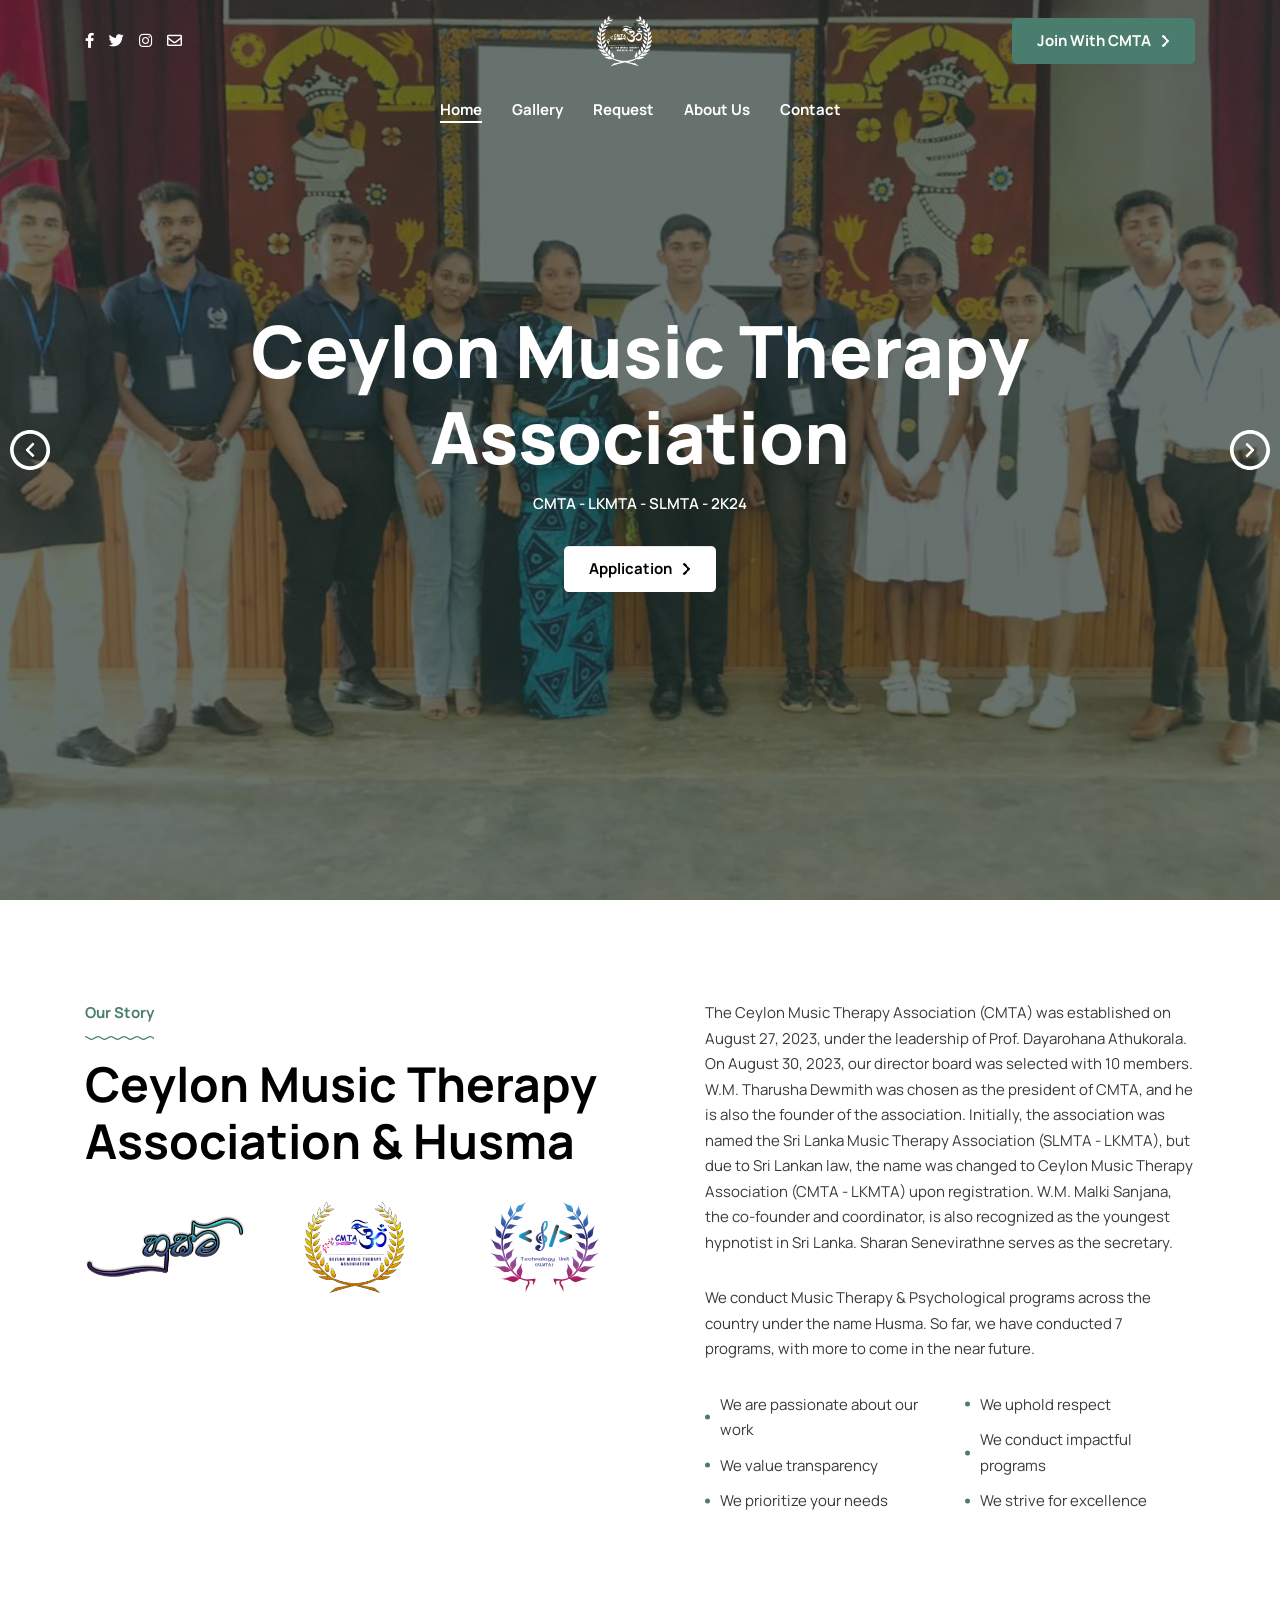
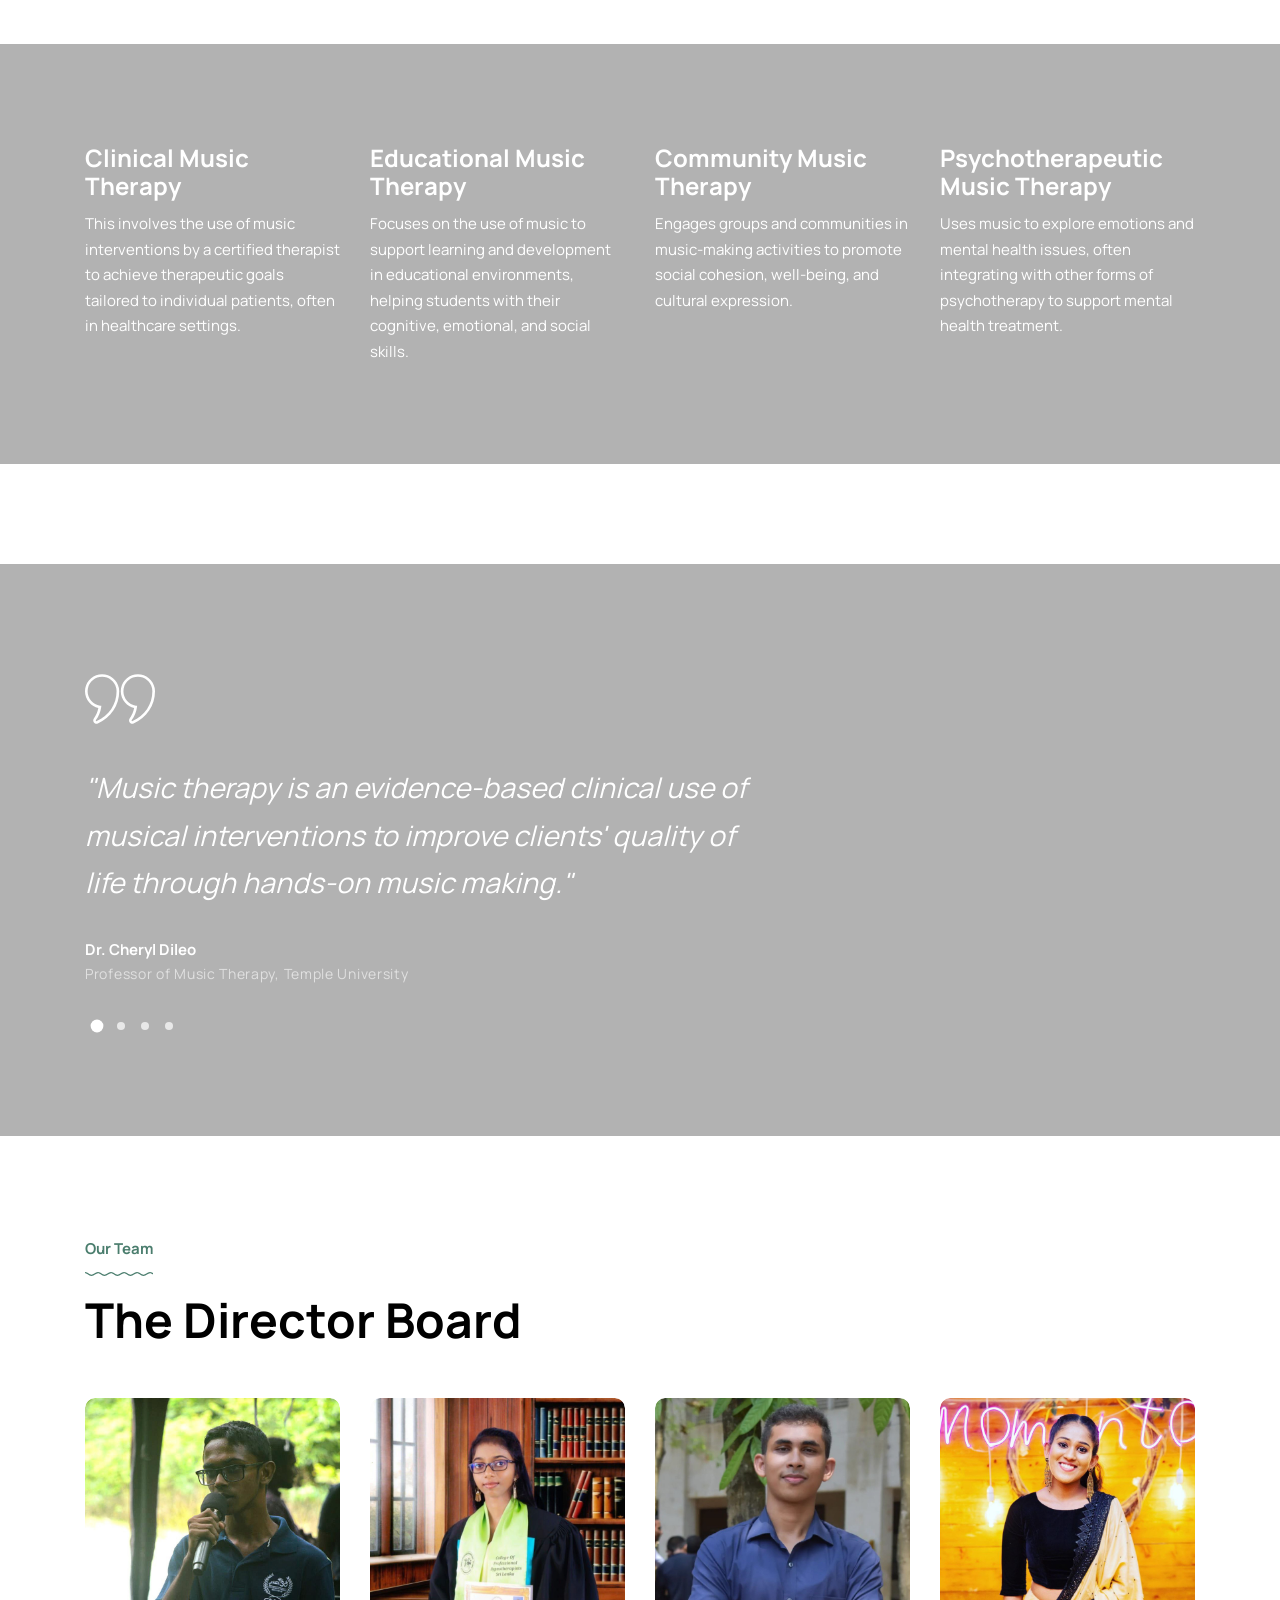
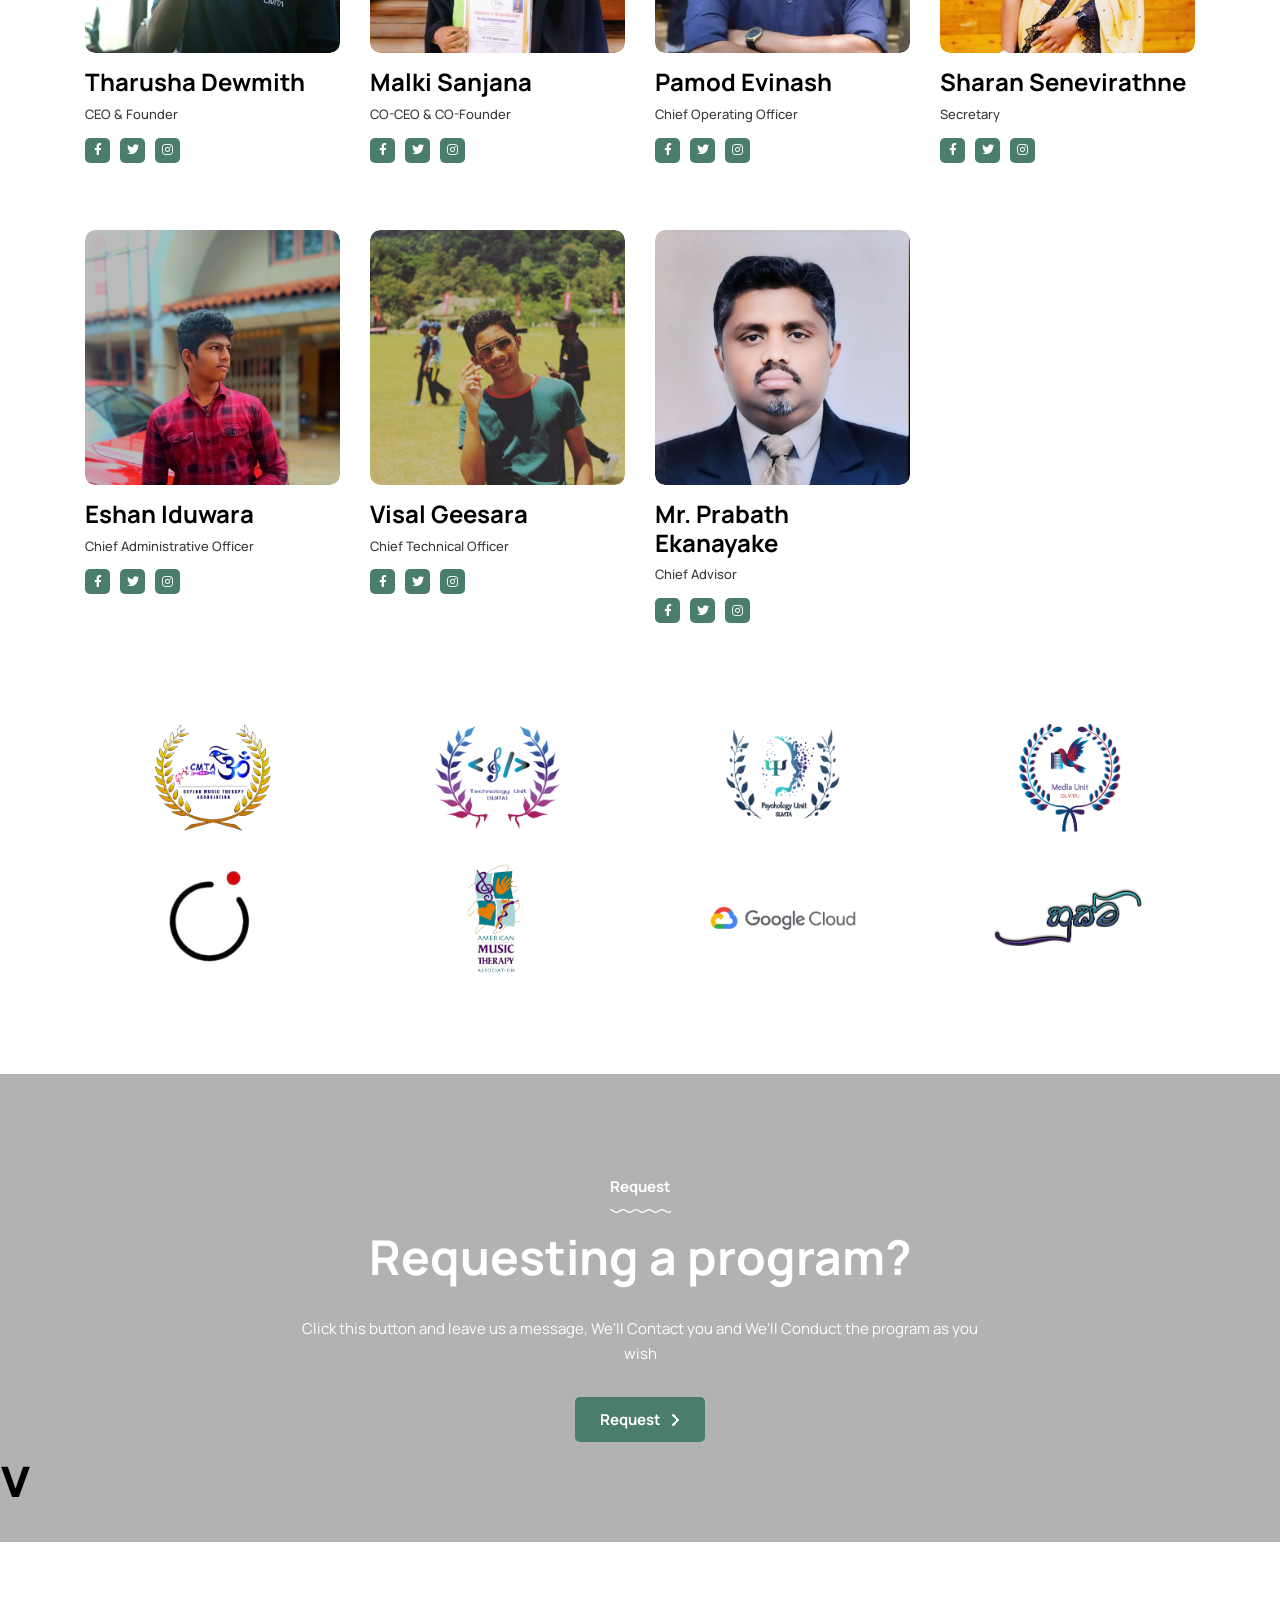
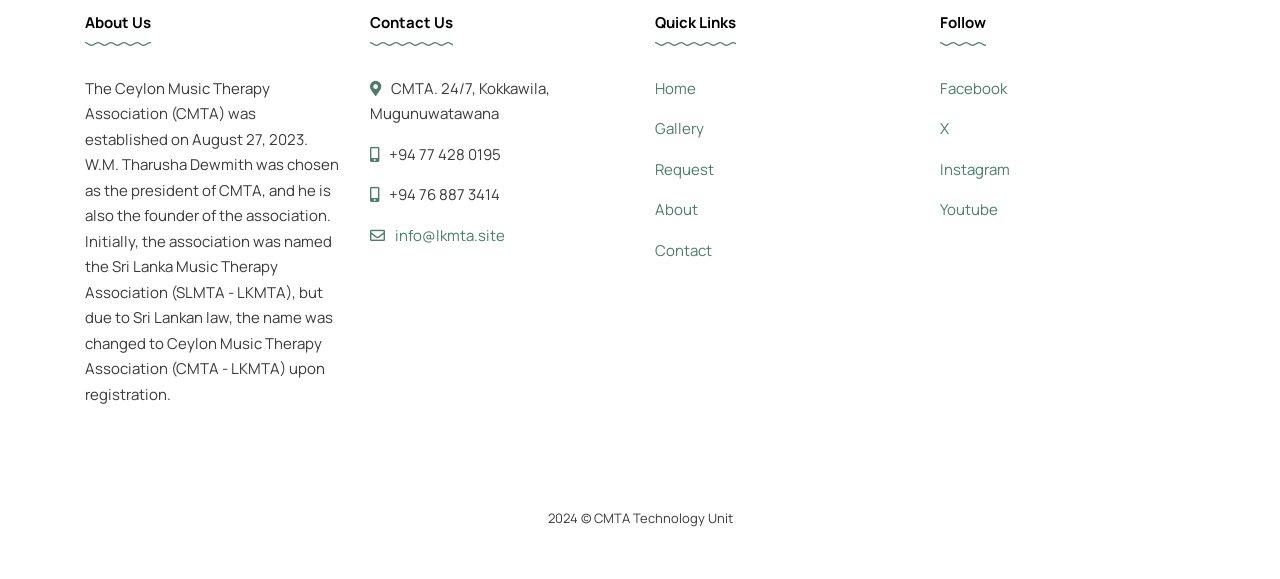
==== index.html @ 7b756f85 "Update index.html" ====
<!DOCTYPE html>
<html lang="en-US"> 

<!-- Mirrored from matchthemes.com/demohtml/tilia/index.html by HTTrack Website Copier/3.x [XR&CO'2014], Sun, 19 May 2024 05:55:54 GMT -->

<head>
	<meta charset="UTF-8">
	<meta name="viewport" content="width=device-width, initial-scale=1.0">
	<title>Ceylon Music Therapy Association - CMTA - LKMTA - SLMTA - Merry Christmas </title>
	<!-- Google Fonts -->
	<link rel="preconnect" href="https://fonts.googleapis.com/">
	<link rel="preconnect" href="https://fonts.gstatic.com/" crossorigin>
	<link href="https://fonts.googleapis.com/css2?family=Manrope:wght@400;500;600;700;800&amp;display=swap"
		rel="stylesheet">
	<!-- Bootstrap CSS -->
	<link rel='stylesheet' id='bootstrap-css' href='css/bootstrap/css/bootstrap.min.css' type='text/css' media='all' />
	<!-- Font Awesome Icons CSS -->
	<link rel='stylesheet' id='font-awesome' href='css/fontawesome/css/font-awesome.min.css' type='text/css'
		media='all' />
	<!-- Main CSS File -->
	<link rel='stylesheet' id='tilia-style-css' href='style.css' type='text/css' media='all' />
	<!-- favicons -->
	<link rel="icon" href="images/icons/favicon-32x32.png" sizes="32x32" />
	<link rel="icon" href="images/icons/favicon-192x192.png" sizes="192x192" />
	<link rel="apple-touch-icon-precomposed" href="images/icons/favicon-180x180.png" />
<style>
    /* Configure the snow */
    .snow {
      position: absolute;
      width: 10px;
      height: 10px;
      background: white;
      border-radius: 50%;
      animation: snow-fall 10s linear infinite;
    }

    /* Define the snow animation */
    @keyframes snow-fall {
      0% {
        transform: translate3d(0, -10vh, 0);
        opacity: 1;
      }
      100% {
        transform: translate3d(5vw, 110vh, 0);
        opacity: 0;
      }
    }
  </style>
</head>
<body class="home">

  <script>
    // Function to create a snowflake element
    function createSnowflake() {
      const snow_flake = document.createElement('div');
      snow_flake.classList.add('snow');
      snow_flake.style.left = Math.random() * 100 + '%';
      snow_flake.style.animationDelay = Math.random() * 10 + 's';
      snow_flake.style.animationDuration = Math.random() * 5 + 5 + 's'; // Vary duration between 5s and 10s
      document.body.appendChild(snow_flake);
    }

    // Create 50 snowflakes
    for (let i = 0; i < 50; i++) {
      createSnowflake();
    }
  </script>
	
	<div class="menu-mask">
		<!-- MOBILE MENU HOLDER --> 
		<div class="container mobile-menu-holder">
			<div class="row">
				<div class="col-md-12">
					<button class="exit-mobile">
						<svg version="1.1" id="btn-menu-close" xmlns="http://www.w3.org/2000/svg"
							xmlns:xlink="http://www.w3.org/1999/xlink" x="0px" y="0px" viewBox="0 0 16 16"
							style="enable-background:new 0 0 16 16;" xml:space="preserve">
							<path d="M15.4,15.3l-0.1,0.1c-0.7,0.7-1.9,0.7-2.6,0L0.6,3.3c-0.7-0.7-0.7-1.9,0-2.6l0.1-0.1c0.7-0.7,1.9-0.7,2.6,0l12.1,12.1
									C16.2,13.4,16.2,14.6,15.4,15.3z"></path>
							<path d="M0.7,15.4l-0.1-0.1c-0.7-0.7-0.7-1.9,0-2.6L12.7,0.6c0.7-0.7,1.9-0.7,2.6,0l0.1,0.1c0.7,0.7,0.7,1.9,0,2.6L3.3,15.4
									C2.6,16.2,1.4,16.2,0.7,15.4z"></path>
						</svg>
					</button>
				</div>
			</div>
			<div class="row">
				<div class="col-lg-7">
					<!-- MOBILE MENU -->
					<ul class="menu-mobile">
						<li class="menu-item menu-item-has-children current-menu-item">
							<a href="index.html">Home</a>
						</li>


						<a href="contact.html">Contact</a>

						</li>
					</ul>
					<!-- /MOBILE MENU -->
				</div>
				<!-- /col-lg-7 -->
				<div class="col-lg-5">
					<div class="menu-contact">
						<div class="mobile-content">
							<h5 class="widgettitle">Social</h5>
							<ul class="social-media">
								<li><a class="social-facebook" href="https://www.facebook.com/share/v2zwvLFRRcvNH4uC/?mibextid=qi2Omg" target="_blank">Facebook</a></li>
								<li><a class="social-twitter" href="#" target="_blank">Twitter</a></li>
								<li><a class="social-instagram" href="#" target="_blank">Instagram</a></li>
								<li><a class="social-email"
										href="https://matchthemes.com/cdn-cgi/l/email-protection#2b08"
										target="_blank">Email</a></li>
							</ul>
						</div>
					</div>
				</div>
				<!-- /col-lg-5 -->
			</div>
			<!-- /row -->
		</div>
		<!-- /container -->
	</div>
	<!-- /MOBILE MENU HOLDER -->
	<!-- HEADER -->
	<header class="main-header header-5">
		<div class="container">
			<div class="top-header top-header-5">
				<div class="header-social header-social-5">
					<ul class="social-media">
						<li><a class="social-facebook" href="https://www.facebook.com/share/v2zwvLFRRcvNH4uC/?mibextid=qi2Omg" target="_blank"><i class="fab fa-facebook-f"></i></a>
						</li>
						<li><a class="social-twitter" href="#" target="_blank"><i class="fab fa-twitter"></i></a></li>
						<li><a class="social-instagram" href="https://www.instagram.com/cmta_2024?igsh=MWF4ZDE1enJnMjU4OQ==" target="_blank"><i class="fab fa-instagram"></i></a>
						</li>
						<li><a class="social-email" href="https://matchthemes.com/cdn-cgi/l/email-protection#3e1d"
								target="_blank"><i class="far fa-envelope"></i></a></li>
					</ul>
				</div>
				<div class="logo logo-5 logo-white"><a href="index.html"><img class="img-fluid"
							src="images/logo-tilia.png" alt="Tilia" width="139" height="90"></a></div>
				<div class="logo logo-5 logo-dark"><a href="index.html"><img class="img-fluid"
							src="images/logo-dark-tilia.png" alt="Tilia" width="139" height="90"></a></div>
				<div class="btn-header btn-header-5"><a href="https://apply.cmta.org.lk" class="read-more">Join With
						CMTA</a></div>
				<!-- mobile menu button -->
				<div class="nav-button-holder nav-button-holder-5">
					<button type="button" class="nav-button">
						<svg version="1.1" id="btn-menu-open" xmlns="http://www.w3.org/2000/svg"
							xmlns:xlink="http://www.w3.org/1999/xlink" x="0px" y="0px" viewBox="0 0 16 16"
							style="enable-background:new 0 0 16 16;" xml:space="preserve">
							<g>
								<path
									d="M2,4L2,4C0.9,4,0,3.1,0,2v0c0-1.1,0.9-2,2-2h0c1.1,0,2,0.9,2,2v0C4,3.1,3.1,4,2,4z">
								</path>
								<path
									d="M8,4L8,4C6.9,4,6,3.1,6,2v0c0-1.1,0.9-2,2-2h0c1.1,0,2,0.9,2,2v0C10,3.1,9.1,4,8,4z">
								</path>
								<path
									d="M14,4L14,4c-1.1,0-2-0.9-2-2v0c0-1.1,0.9-2,2-2h0c1.1,0,2,0.9,2,2v0C16,3.1,15.1,4,14,4z">
								</path>
								<path
									d="M2,10L2,10c-1.1,0-2-0.9-2-2v0c0-1.1,0.9-2,2-2h0c1.1,0,2,0.9,2,2v0C4,9.1,3.1,10,2,10z">
								</path>
								<path
									d="M8,10L8,10c-1.1,0-2-0.9-2-2v0c0-1.1,0.9-2,2-2h0c1.1,0,2,0.9,2,2v0C10,9.1,9.1,10,8,10z">
								</path>
								<path
									d="M14,10L14,10c-1.1,0-2-0.9-2-2v0c0-1.1,0.9-2,2-2h0c1.1,0,2,0.9,2,2v0C16,9.1,15.1,10,14,10z">
								</path>
								<path
									d="M2,16L2,16c-1.1,0-2-0.9-2-2v0c0-1.1,0.9-2,2-2h0c1.1,0,2,0.9,2,2v0C4,15.1,3.1,16,2,16z">
								</path>
								<path
									d="M8,16L8,16c-1.1,0-2-0.9-2-2v0c0-1.1,0.9-2,2-2h0c1.1,0,2,0.9,2,2v0C10,15.1,9.1,16,8,16z">
								</path>
								<path
									d="M14,16L14,16c-1.1,0-2-0.9-2-2v0c0-1.1,0.9-2,2-2h0c1.1,0,2,0.9,2,2v0C16,15.1,15.1,16,14,16z">
								</path>
							</g>
						</svg>
					</button>
				</div>
				<!-- /mobile menu button -->
			</div>
			<!-- /top-header -->
			<div class="header-container5">
				<nav class="nav-holder nav-holder-5">
					<ul class="menu-nav">
						<li class="menu-item menu-item-has-children current-menu-item">
							<a href="index.html">Home</a>
						</li>
						<li class="menu-item menu-item-has-children">
							<a href="https://gallery.lkmta.site">Gallery</a>
						</li>
						<li class="menu-item menu-item-has-children">
							<a href="https://req.lkmta.site">Request</a>
						</li>
						<li class="menu-item menu-item-has-children">
							<a href="https://about.lkmta.site">About Us</a>
						</li>
						<li class="menu-item menu-item-has-children">
							<a href="https://contact.lkmta.site">Contact</a>
						</li>
					</ul>
				</nav>
			</div>
		</div>
	</header>
	<!-- /HEADER -->
	<!-- HOME SLIDER -->
	<div class="swiper-mt">
		<div class="swiper-wrapper">
			<div class="swiper-slide slider-img" style="background-image: url('images/home/slider-1.jpg');">
				<div class="container slider-caption">
					<div class="slider-text">
						<h1 class="display-2">Ceylon Music Therapy Association</h1>
						<span class="post-subtitle"> CMTA - LKMTA - SLMTA - 2K24</span> <a href="https://apply.cmta.org.lk"
							class="read-more white-btn">Application</a>
					</div>
				</div>
			</div>
			<!-- /slider-img -->
			<div class="swiper-slide slider-img" style="background-image: url('images/home/slider-2.jpg');">
				<div class="container slider-caption">
					<div class="slider-text">
						<h1 class="display-2">Ceylon Music Therapy Association</h1>
						<span class="post-subtitle"> CMTA - LKMTA - SLMTA - 2K24</span> <a href="https://apply.cmta.org.lk"
						class="read-more white-btn">Application</a>
					</div>
				</div>
			</div>
			<!-- /slider-img -->
			<div class="swiper-slide slider-img" style="background-image: url('images/home/slider-3.jpg');">
				<div class="container slider-caption">
					<div class="slider-text">
						<h1 class="display-2">Ceylon Music Therapy Association</h1>
						<span class="post-subtitle"> CMTA - LKMTA - SLMTA - 2K24</span> <a href="https://apply.cmta.org.lk"
						class="read-more white-btn">Application</a>
					</div>
				</div>
			</div>
			<!-- /slider-img -->
		</div>
		<!-- /swiper-wrapper -->
		<div class="swiper-mt-button-prev" tabindex="0" role="button" aria-label="Previous slide">
			<svg version="1.1" class="arrow-slider" xmlns="http://www.w3.org/2000/svg"
				xmlns:xlink="http://www.w3.org/1999/xlink" x="0px" y="0px" viewBox="0 0 55 55"
				style="enable-background:new 0 0 55 55;" xml:space="preserve">
				<path d="M33.2,28.3l-8.8,8.8c-0.4,0.4-1.1,0.4-1.5,0l-1-1c-0.4-0.4-0.4-1.1,0-1.5l7-7l-7-7c-0.4-0.4-0.4-1.1,0-1.5l1-1
						c0.4-0.4,1.1-0.4,1.5,0l8.8,8.8C33.6,27.2,33.6,27.8,33.2,28.3z"></path>
				<path d="M27.5,55C12.3,55,0,42.7,0,27.5S12.3,0,27.5,0S55,12.3,55,27.5S42.7,55,27.5,55z M27.5,5C15.1,5,5,15.1,5,27.5
						S15.1,50,27.5,50S50,39.9,50,27.5S39.9,5,27.5,5z"></path>
			</svg>
		</div>
		<!-- /swiper-mt-button-prev -->
		<div class="swiper-mt-button-next" tabindex="0" role="button" aria-label="Next slide">
			<svg version="1.1" class="arrow-slider" xmlns="http://www.w3.org/2000/svg"
				xmlns:xlink="http://www.w3.org/1999/xlink" x="0px" y="0px" viewBox="0 0 55 55"
				style="enable-background:new 0 0 55 55;" xml:space="preserve">
				<path d="M33.2,28.3l-8.8,8.8c-0.4,0.4-1.1,0.4-1.5,0l-1-1c-0.4-0.4-0.4-1.1,0-1.5l7-7l-7-7c-0.4-0.4-0.4-1.1,0-1.5l1-1
						c0.4-0.4,1.1-0.4,1.5,0l8.8,8.8C33.6,27.2,33.6,27.8,33.2,28.3z"></path>
				<path d="M27.5,55C12.3,55,0,42.7,0,27.5S12.3,0,27.5,0S55,12.3,55,27.5S42.7,55,27.5,55z M27.5,5C15.1,5,5,15.1,5,27.5
						S15.1,50,27.5,50S50,39.9,50,27.5S39.9,5,27.5,5z"></path>
			</svg>
		</div>
		<!-- /swiper-mt-button-next -->
	</div>
	<!-- /swiper-mt -->
	<!-- /HOME SLIDER -->
	

		<!-- SECTION 1 -->
		<div id="home-section-1-1" class="section-holder home-section-1-1">
			<div class="container">
				<div class="row">
					<div class="col-lg-6 margin-bm50">
						<div class="el-smalltitle">Our Story</div>
						<h2 class="display-4 margin-b30">Ceylon Music Therapy Association & Husma</h2>
						<div class="row">
							<div class="col-4">
								<img class="img-fluid" src="images/home/awards-1.png" alt=" " />
							</div>
							<!-- /col-4 -->
							<div class="col-4">
								<img class="img-fluid" src="images/home/awards-2.png" alt=" " />
							</div>
							<!-- /col-4 -->
							<div class="col-4">
								<img class="img-fluid" src="images/home/awards-3.png" alt=" " />
							</div>
							<!-- /col-4 -->
						</div>
						<!-- /row -->
					</div>
					<!-- /col-lg-6 -->
					<div class="col-lg-6">
						<div class="margin-l50">
							<p>The Ceylon Music Therapy Association (CMTA) was established on August 27, 2023, under the
								leadership of Prof. Dayarohana Athukorala. On August 30, 2023, our director board was
								selected with 10 members. W.M. Tharusha Dewmith was chosen as the president of CMTA, and
								he is also the founder of the association. Initially, the association was named the Sri
								Lanka Music Therapy Association (SLMTA - LKMTA), but due to Sri Lankan law, the name was
								changed to Ceylon Music Therapy Association (CMTA - LKMTA) upon registration. W.M. Malki
								Sanjana, the co-founder and coordinator, is also recognized as the youngest hypnotist in
								Sri Lanka. Sharan Senevirathne serves as the secretary.</p>
							<p>We conduct Music Therapy & Psychological programs across the country under the name
								Husma. So far, we have conducted 7 programs, with more to come in the near future.</p>
							<div class="row margin-t30">
								<div class="col-md-6">
									<ul class="list-circle">
										<li>We are passionate about our work</li>
										<li>We value transparency</li>
										<li>We prioritize your needs</li>
									</ul>
								</div>
								<!-- /col-md-6 -->
								<div class="col-md-6">
									<ul class="list-circle">
										<li>We uphold respect</li>
										<li>We conduct impactful programs</li>
										<li>We strive for excellence</li>
									</ul>
								</div>
								<!-- /col-md-6 -->
							</div>
							<!-- /row -->
						</div>
						<!-- /margin-l50 -->
					</div>
					<!-- /col-lg-6 -->
				</div>
				<!-- /row -->
			</div>
			<!-- /container -->
		</div>
		<!-- /SECTION 1 -->

		<!-- SECTION 2 -->
		<div id="home-section-1-2" class="section-holder home-section-1-2 parallax"
			style="background-image:url(images/pages/contact-page.jpg);">
			<div class="container">
				<div class="row">
					<div class="col-md-6 col-lg-3 mobile-margin-b30">
						<!--<div class="icon-svg icon-svg-border margin-b15">
								<svg xmlns="http://www.w3.org/2000/svg" xmlns:xlink="http://www.w3.org/1999/xlink" width="512" height="512" x="0" y="0" viewBox="0 0 74 74" style="enable-background:new 0 0 512  512" xml:space="preserve" class="icon-1">
									<g>
										<g xmlns="http://www.w3.org/2000/svg">
											<path d="m69.41 10.06c0-3.81-3.19-6.91-7.11-6.91h-50.12c-3.92 0-7.11 3.1-7.11 6.91v4.89c0 .45.15.86.4 1.2l10.5 19.84-9.51 19.72c-.47.38-.77.97-.77 1.62v3.89.02c0 3.81 3.13 6.91 6.98 6.91h49.16c3.85 0 6.98-3.1 6.98-6.91v-.02-3.89c0-.71-.35-1.33-.87-1.71l-9.42-19.63 10.56-19.92c.21-.32.34-.71.34-1.12zm-63.34 0c0-3.26 2.74-5.91 6.11-5.91h50.12c3.37 0 6.11 2.65 6.11 5.91v1.06h-62.34zm23.45 26.54c-3.19 2.22-5.33 5.77-5.73 9.74h-2.91c-.28 0-.5.22-.5.5v3.01c0 .28.22.5.5.5h32.69c.28 0 .5-.22.5-.5v-3.01c0-.28-.22-.5-.5-.5h-2.91c-.4-3.98-2.54-7.52-5.73-9.74h12.77l8.94 18.63h-58.85l9-18.63zm23.56 10.75v2.01h-31.7v-2.01zm-24.79-1c.67-4.36 4.48-7.71 8.94-7.71s8.28 3.35 8.95 7.71zm29.3-10.75h-14.34c-.6-.3-1.23-.56-1.88-.77v-1.29c0-.28-.22-.5-.5-.5s-.5.22-.5.5v1.66c0 .22.15.42.36.48 4.86 1.41 8.38 5.66 8.93 10.66h-2.48c-.68-4.92-4.96-8.71-9.96-8.71s-9.27 3.79-9.95 8.71h-2.47c.54-5 4.06-9.25 8.93-10.66.21-.06.36-.26.36-.48v-1.66c0-.28-.22-.5-.5-.5s-.5.22-.5.5v1.29c-.65.21-1.28.47-1.88.77h-14.31l-9.85-18.6h60.4zm4.24 31.55h-49.17c-3.13 0-5.7-2.39-5.96-5.43h61.08c-.24 3.04-2.82 5.43-5.95 5.43zm5.98-6.43h-61.13v-3.39c0-.6.48-1.1 1.06-1.1h59c.59 0 1.06.49 1.06 1.1v3.39zm.6-45.77c0 .58-.49 1.06-1.09 1.06h-60.15c-.61 0-1.1-.48-1.1-1.06v-2.83h62.34z"></path>
											<path d="m42.35 22.47c-.09-.14-.25-.22-.41-.22h-9.44c-.17 0-.32.08-.41.22l-2.37 3.48c-.01.01-.22.35.02.6l7.08 8.73c.31.33.68.12.78 0l7.09-8.73c.01-.01.24-.2.03-.6zm-1.33.79-1.43 2.09-1.43-2.09zm-2.38 2.48h-2.85l1.43-2.09zm-2.37-2.48-1.41 2.07-1.41-2.07zm-3.77.38 1.43 2.09h-2.85zm-1.32 3.1h3.28l1.9 6.56zm6.03 6.32-1.72-6.33h3.44zm1.01.13 1.75-6.45h3.28zm2.31-7.45 1.41-2.07 1.41 2.07z"></path>
										</g>
									</g>
								</svg>
							</div>-->
						<!-- /icon-svg -->
						<h5 class="white margin-b10">Clinical Music Therapy</h5>
						<p>This involves the use of music interventions by a certified therapist to achieve therapeutic
							goals tailored to individual patients, often in healthcare settings.</p>
					</div>
					<!-- /col-md-6 -->
					<div class="col-md-6 col-lg-3 mobile-margin-b30">
						<!--<div class="icon-svg icon-svg-border margin-b15">
								<svg xmlns="http://www.w3.org/2000/svg" xmlns:xlink="http://www.w3.org/1999/xlink" width="512" height="512" x="0" y="0" viewBox="0 0 74 74" style="enable-background:new 0 0 512 512" xml:space="preserve" class="icon-2">
									<g>
										<g xmlns="http://www.w3.org/2000/svg">
											<path d="m62.75 9.07h-51.5c-3.72 0-6.75 3.03-6.75 6.76v42.34c0 3.73 3.03 6.76 6.75 6.76h51.5c3.72 0 6.75-3.03 6.75-6.76v-42.34c0-3.73-3.03-6.76-6.75-6.76zm5.75 49.1c0 3.18-2.58 5.76-5.75 5.76h-51.5c-3.17 0-5.75-2.58-5.75-5.76v-42.34c0-3.18 2.58-5.76 5.75-5.76h51.5c3.17 0 5.75 2.58 5.75 5.76z" class=""></path>
											<path d="m62.75 14.07h-51.5c-.96 0-1.75.79-1.75 1.76v42.34c0 .97.79 1.76 1.75 1.76h51.5c.96 0 1.75-.79 1.75-1.76v-42.34c0-.97-.79-1.76-1.75-1.76zm.75 44.1c0 .42-.34.76-.75.76h-51.5c-.41 0-.75-.34-.75-.76v-42.34c0-.42.34-.76.75-.76h51.5c.41 0 .75.34.75.76z" class=""></path>
											<path d="m23.16 18.36h-5.3c-1.96 0-3.55 1.59-3.55 3.55v5.3c0 .28.22.5.5.5s.5-.22.5-.5v-5.3c0-1.41 1.15-2.55 2.55-2.55h5.3c.28 0 .5-.22.5-.5s-.22-.5-.5-.5z" class=""></path>
											<path d="m56.14 18.36h-5.3c-.28 0-.5.22-.5.5s.22.5.5.5h5.3c1.41 0 2.55 1.15 2.55 2.55v5.3c0 .28.22.5.5.5s.5-.22.5-.5v-5.3c0-1.96-1.59-3.55-3.55-3.55z" class=""></path>
											<path d="m59.19 46.29c-.28 0-.5.22-.5.5v5.3c0 1.41-1.15 2.55-2.55 2.55h-5.3c-.28 0-.5.22-.5.5s.22.5.5.5h5.3c1.96 0 3.55-1.59 3.55-3.55v-5.3c0-.28-.22-.5-.5-.5z" class=""></path>
											<path d="m23.16 54.64h-5.3c-1.41 0-2.55-1.15-2.55-2.55v-5.3c0-.28-.22-.5-.5-.5s-.5.22-.5.5v5.3c0 1.96 1.59 3.55 3.55 3.55h5.3c.28 0 .5-.22.5-.5s-.22-.5-.5-.5z" class=""></path>
											<path d="m45.89 43.26v-14.2c0-2.37-.93-4.6-2.6-6.28s-3.9-2.61-6.29-2.61c-4.9 0-8.89 3.99-8.89 8.89v14.19c-1.88 1.72-3.05 4.19-3.05 6.95v3.12c0 .28.22.5.5.5h22.87c.28 0 .5-.22.5-.5v-3.12c0-2.75-1.16-5.21-3.04-6.94zm-16.78-14.2c0-4.35 3.54-7.89 7.89-7.89 2.11 0 4.09.82 5.58 2.31s2.31 3.47 2.31 5.58v13.39c-1.31-.91-2.87-1.49-4.56-1.63v-.02c1.78-1.12 2.97-3.09 2.97-5.34v-3.18c0-.26-.2-.48-.46-.5-2.96-.24-5.65-1.44-8.22-3.68-.12-.11-.29-.15-.45-.11s-.29.15-.35.3c-.74 1.89-1.66 3.04-2.83 3.52-.19.08-.31.26-.31.46v3.18c0 2.25 1.19 4.22 2.97 5.34v.02c-1.69.15-3.24.72-4.55 1.63v-13.38zm7.89 11.71c-2.92 0-5.3-2.38-5.3-5.3v-2.87c1.14-.58 2.06-1.67 2.8-3.3 2.42 1.97 5.05 3.12 7.81 3.44v2.72c0 2.93-2.38 5.31-5.31 5.31zm-2.34.54c.72.29 1.51.46 2.34.46s1.61-.16 2.34-.45v.43c0 1.29-1.05 2.34-2.33 2.34-.63 0-1.21-.24-1.66-.69s-.69-1.03-.69-1.66zm13.27 11.52h-21.86v-2.63c0-2.54 1.11-4.81 2.88-6.36.01-.01.02-.02.03-.03 1.28-1.1 2.9-1.82 4.69-1.99.02.86.36 1.67.97 2.28.63.63 1.47.98 2.36.98 1.81 0 3.28-1.45 3.33-3.26 1.79.17 3.4.88 4.68 1.98.03.03.06.06.09.08 1.74 1.54 2.83 3.8 2.83 6.31z" class=""></path>
											<path d="m38.58 37.61c-.15.13-1.46 1.26-2.96-.01-.21-.18-.53-.15-.71.06s-.15.53.06.71c.73.62 1.46.84 2.12.84.93 0 1.72-.44 2.17-.85.2-.19.22-.5.03-.71-.19-.22-.5-.23-.71-.04z" class=""></path>
											<path d="m35.82 33.96c.16-.23.1-.54-.12-.7-.34-.24-1.11-.51-1.84 0-.23.16-.28.47-.12.7.1.14.25.21.41.21.1 0 .2-.03.29-.09.33-.23.66-.03.7 0 .21.16.52.11.68-.12z" class=""></path>
											<path d="m38.31 33.27c-.23.16-.28.47-.12.7.1.14.25.21.41.21.1 0 .2-.03.29-.09.33-.23.66-.03.7 0 .23.15.53.1.69-.13s.1-.54-.12-.7c-.35-.23-1.12-.5-1.85.01z" class=""></path>
										</g>
									</g>
								</svg>
							</div>-->
						<!-- /icon-svg -->
						<h5 class="white margin-b10">Educational Music Therapy</h5>
						<p>Focuses on the use of music to support learning and development in educational environments,
							helping students with their cognitive, emotional, and social skills.</p>
					</div>
					<!-- /col-md-6 -->
					<div class="col-md-6 col-lg-3 mobile-margin-b30">
						<!--<div class="icon-svg icon-svg-border margin-b15">
								<svg xmlns="http://www.w3.org/2000/svg" xmlns:xlink="http://www.w3.org/1999/xlink" width="512" height="512" x="0" y="0" viewBox="0 0 74 74" style="enable-background:new 0 0 512 512" xml:space="preserve" class="icon-3">
									<g>
										<g xmlns="http://www.w3.org/2000/svg">
											<path d="m51.93 13.38.78-.78c.74-.8.39-1.75-.02-2.18-.6-.59-1.58-.59-2.18 0l-.76.76c-9.18-8.18-22.76-9.01-32.89-1.78-.4.29-.59.79-.5 1.27.09.47.44.83.9.94.97.23 1.89.74 2.64 1.5 1.27 1.27 1.86 3 1.53 4.52-.09.42.03.85.33 1.15v.01c.01.01.03.02.05.03.29.26.69.38 1.1.29 1.52-.33 3.25.26 4.52 1.53s1.86 3 1.54 4.52c-.09.42.03.85.33 1.15.09.09.19.16.3.21h.01c.25.13.54.17.83.11.88-.19 1.84-.06 2.74.33l-4.97 4.97c-.09.09-.15.22-.15.35v2.92h-.07c-.41 0-.75.23-.95.55l-2.19-2.19.74-.73s0 0 .01-.01c.52-.54.52-1.37 0-1.91l-4.06-4.06c-.51-.51-1.4-.51-1.91 0l-3.02 3.02c-.8.81-1.24 1.87-1.24 2.98s.44 2.17 1.24 2.98c.83.82 1.91 1.23 2.99 1.23.89 0 1.77-.29 2.51-.85l4.73 4.79v1.1c0 .63.51 1.13 1.13 1.13h.07v8.22h-3.51c-1.05 0-1.9.85-1.9 1.9 0 1.04.85 1.89 1.9 1.89h.17l-6.27 13.57c-.07.16-.06.34.03.48s.25.23.42.23h4.36c.2 0 .37-.11.45-.29l4.35-9.4v9.19c0 .28.22.5.5.5h3.96c.28 0 .5-.22.5-.5v-9.19l4.35 9.4c.08.18.26.29.45.29h4.36c.17 0 .33-.09.42-.23s.1-.32.03-.48l-6.27-13.57h.17c1.05 0 1.9-.85 1.9-1.89 0-1.05-.85-1.9-1.9-1.9h-3.51v-8.22h.07c.63 0 1.13-.51 1.13-1.13v-5.74c0-.63-.51-1.13-1.13-1.13h-.07v-1.07l3.41-3.41c.17.66.2 1.33.06 1.96-.06.29-.02.57.1.82 0 .01.01.02.01.03.06.11.12.21.21.29.3.3.72.42 1.15.33 1.52-.33 3.25.26 4.52 1.53s1.86 3 1.54 4.52c-.08.39.02.78.27 1.07.02.02.03.05.05.07h.01c.3.3.72.42 1.15.33 1.52-.33 3.25.26 4.52 1.53.76.76 1.28 1.67 1.5 2.64.11.46.47.8.94.9.08.02.17.02.25.02.4 0 .79-.19 1.02-.52 7.25-10.11 6.42-23.69-1.78-32.89zm-14.37 18.71c.07-1.62-.61-3.33-1.91-4.62-1.29-1.29-3-1.97-4.62-1.9 10.6-10.13 17.9-13.87 19.15-12.63 1.24 1.26-2.5 8.56-12.62 19.15zm13.65-20.95c.21-.21.56-.21.77-.01 0 0 .36.4.01.78l-.73.73c-.13-.13-.24-.27-.37-.4s-.27-.24-.41-.37zm-30.61 1.28c-.89-.88-1.96-1.49-3.12-1.76-.1-.02-.13-.1-.15-.16-.02-.08 0-.2.1-.26 8.56-6.12 19.68-6.24 28.25-.85-6.51-1.65-15.53 1.31-23.23 8.13.25-1.76-.43-3.68-1.85-5.1zm7.52 7.53c-1.33-1.33-3.1-2.02-4.77-1.9 8.9-7.75 19.48-10.28 25.44-6.22-3.98.68-11.8 6.61-18.84 13.39.33-1.8-.36-3.8-1.83-5.27zm-10.83 15.2c-.61-.62-.95-1.43-.95-2.28s.34-1.66.94-2.28l3.02-3.02c.07-.07.15-.1.25-.1.09 0 .18.04.25.1l4.05 4.06c.14.15.14.36 0 .51l-3.02 3.01c-1.24 1.25-3.28 1.25-4.54 0zm5.54.43 1.29-1.29 2.72 2.72v2.58zm.1 32.94h-3.26l6.14-13.28h3.26zm9.08 0h-2.96v-10.86l1.12-2.42h.72l1.12 2.42zm9.37 0h-3.26l-6.14-13.28h3.26zm-3.97-15.17c0 .49-.4.89-.9.89h-11.97c-.5 0-.9-.4-.9-.89s.4-.9.9-.9h11.98c.49 0 .89.41.89.9zm-5.4-1.9h-2.96v-8.22h2.96zm1.2-15.09v5.74c0 .07-.06.13-.13.13h-5.1c-.07 0-.13-.06-.13-.13v-5.74c0-.07.06-.13.13-.13h5.1c.07-.01.13.05.13.13zm-1.06-2.77c-.05.05-.14.13-.15.35v1.28h-2.96v-2.71l5.03-5.03c.3.21.6.44.86.7.46.46.83.98 1.1 1.52zm11.03 1.41c-1.46-1.46-3.46-2.15-5.27-1.82 6.78-7.05 12.7-14.87 13.39-18.85 4.06 5.95 1.53 16.53-6.22 25.44.12-1.66-.57-3.44-1.9-4.77zm9.73 10.69c-.07.1-.18.12-.27.1-.06-.01-.14-.05-.16-.14-.27-1.15-.88-2.23-1.77-3.12-1.23-1.23-2.83-1.91-4.38-1.91-.24 0-.47.02-.71.06 6.81-7.71 9.78-16.73 8.12-23.24 5.4 8.58 5.28 19.7-.83 28.25z" class=""></path>
											<path d="m22.4 33.17c.2-.2.2-.51 0-.71l-2.56-2.56c-.2-.2-.51-.2-.71 0s-.2.51 0 .71l2.56 2.56c.1.1.23.15.35.15s.26-.05.36-.15z" class=""></path>
											<path d="m18.34 31.41c-.2-.2-.51-.2-.71 0s-.2.51 0 .71l2.56 2.56c.1.1.23.15.35.15s.26-.05.35-.15c.2-.2.2-.51 0-.71z" class=""></path>
										</g>
									</g>
								</svg>
							</div>-->
						<!-- /icon-svg -->
						<h5 class="white margin-b10">Community Music Therapy</h5>
						<p>Engages groups and communities in music-making activities to promote social cohesion,
							well-being, and cultural expression.</p>
					</div>
					<!-- /col-md-6 -->
					<div class="col-md-6 col-lg-3">
						<!--<div class="icon-svg icon-svg-border margin-b15">
								<svg xmlns="http://www.w3.org/2000/svg" xmlns:xlink="http://www.w3.org/1999/xlink" width="512" height="512" x="0" y="0" viewBox="0 0 74 74" style="enable-background:new 0 0 512 512" xml:space="preserve" class="icon-4">
									<g>
										<g xmlns="http://www.w3.org/2000/svg">
											<path d="m50.05 65.59c.36.11.73.16 1.1.16.64 0 1.28-.16 1.86-.48.91-.5 1.57-1.33 1.86-2.32.29-1 .17-2.05-.33-2.96-1.03-1.87-3.4-2.56-5.28-1.53-1.87 1.03-2.56 3.4-1.53 5.27.5.91 1.32 1.57 2.32 1.86zm-.31-6.25c.44-.24.92-.36 1.39-.36 1.02 0 2.01.54 2.53 1.49.37.67.46 1.46.24 2.2s-.71 1.35-1.38 1.73c-.67.37-1.45.46-2.19.24s-1.35-.71-1.73-1.38c-.76-1.4-.25-3.16 1.14-3.92z" class=""></path>
											<path d="m51.74 11h3.55c.6 0 1.08-.49 1.08-1.08v-2.07c0-.6-.49-1.08-1.08-1.08h-3.55c-.6 0-1.08.49-1.08 1.08v2.06c0 .6.48 1.09 1.08 1.09zm-.08-3.15c0-.05.04-.08.08-.08h3.55c.05 0 .08.04.08.08v2.06c0 .05-.04.08-.08.08h-3.55c-.05 0-.08-.04-.08-.08z" class=""></path>
											<path d="m43.48 11h3.55c.6 0 1.08-.49 1.08-1.08v-2.07c0-.6-.49-1.08-1.08-1.08h-3.55c-.6 0-1.08.49-1.08 1.08v2.06c0 .6.48 1.09 1.08 1.09zm-.08-3.15c0-.05.04-.08.08-.08h3.55c.05 0 .08.04.08.08v2.06c0 .05-.04.08-.08.08h-3.55c-.05 0-.08-.04-.08-.08z" class=""></path>
											<path d="m35.22 11h3.55c.6 0 1.08-.49 1.08-1.08v-2.07c0-.6-.49-1.08-1.08-1.08h-3.55c-.6 0-1.08.49-1.08 1.08v2.06c0 .6.49 1.09 1.08 1.09zm-.08-3.15c0-.05.04-.08.08-.08h3.55c.05 0 .08.04.08.08v2.06c0 .05-.04.08-.08.08h-3.55c-.05 0-.08-.04-.08-.08z" class=""></path>
											<path d="m26.97 11h3.55c.6 0 1.08-.49 1.08-1.08v-2.07c0-.6-.49-1.08-1.08-1.08h-3.55c-.6 0-1.08.49-1.08 1.08v2.06c-.01.6.48 1.09 1.08 1.09zm-.09-3.15c0-.05.04-.08.08-.08h3.55c.05 0 .08.04.08.08v2.06c0 .05-.04.08-.08.08h-3.55c-.05 0-.08-.04-.08-.08z" class=""></path>
											<path d="m22.25 38.51h-3.55c-.6 0-1.08.49-1.08 1.08v2.06c0 .6.49 1.08 1.08 1.08h3.55c.6 0 1.08-.49 1.08-1.08v-2.06c.01-.6-.48-1.08-1.08-1.08zm.09 3.14c0 .05-.04.08-.08.08h-3.55c-.05 0-.08-.04-.08-.08v-2.06c0-.05.04-.08.08-.08h3.55c.05 0 .08.04.08.08z" class=""></path>
											<path d="m58.63 4.5h-43.27c-1.96 0-3.56 1.6-3.56 3.57v33.37c0 1.97 1.6 3.57 3.56 3.57h17.85l-1.58 2.88c-.4.74-.5 1.58-.26 2.39.23.8.76 1.46 1.49 1.85l.02.01-2.42 4.4c-.52-.53-1.12-.99-1.79-1.36-3.69-2.03-8.34-.68-10.37 3-2.03 3.69-.68 8.35 3.01 10.38 1.14.63 2.39.94 3.66.94.72 0 1.44-.1 2.15-.31 1.96-.57 3.58-1.87 4.56-3.65l6.38-11.6 6.35 11.55c.01.02.02.04.03.05.98 1.79 2.6 3.08 4.56 3.65.71.21 1.43.31 2.15.31 1.27 0 2.52-.32 3.66-.94 3.69-2.03 5.04-6.68 3.01-10.38-2.03-3.69-6.68-5.03-10.37-3-.67.37-1.27.83-1.79 1.36l-2.42-4.4.02-.01c.73-.4 1.26-1.05 1.49-1.85.24-.81.14-1.65-.26-2.39l-1.55-2.82.03-.06h15.65c1.97 0 3.57-1.6 3.57-3.57v-33.37c.01-1.97-1.6-3.57-3.56-3.57zm-45.83 8.77h7.09c.85 0 1.54.69 1.54 1.54v19.87c0 .85-.69 1.54-1.54 1.54h-7.09zm2.56 30.74c-1.41 0-2.56-1.15-2.56-2.57v-4.21h7.09c1.4 0 2.54-1.14 2.54-2.54v-19.87c0-1.4-1.14-2.54-2.54-2.54h-7.09v-4.2c0-1.42 1.15-2.57 2.56-2.57h43.26c1.42 0 2.57 1.15 2.57 2.57v4.2h-7.1c-1.4 0-2.54 1.14-2.54 2.54v9.99c-.02-.07-.03-.14-.05-.21-.32-1.12-.91-2.13-1.67-3.01v-6.77c0-1.41-1.14-2.55-2.54-2.55h-20.59c-1.4 0-2.54 1.14-2.54 2.55v19.87c0 1.4 1.14 2.54 2.54 2.54h10.8l-.7 1.28h-1.57c-.6 0-1.09.48-1.09 1.08v2.06c0 .36.19.66.46.86l-.82 1.5zm45.83-30.74v22.96h-7.09c-.85 0-1.54-.69-1.54-1.54v-19.87c0-.85.69-1.54 1.54-1.54h7.09zm-26.05 28.26v-1.94c0-.04.04-.08.09-.08h1.02zm2.91-5.3h-11.35c-.85 0-1.54-.69-1.54-1.54v-19.87c0-.85.69-1.55 1.54-1.55h20.6c.85 0 1.54.7 1.54 1.55v5.8c-.16-.13-.3-.27-.47-.39-.28-.2-.63-.27-.97-.19-.33.08-.61.29-.77.59zm-4.05 15.95c.06-.12.08-.25.04-.38s-.12-.24-.24-.3l-.46-.25c-.49-.27-.85-.71-1.01-1.25-.16-.55-.1-1.12.18-1.63l14.99-27.26c.03-.06.08-.08.12-.09.03-.01.1-.01.17.04 1.33.92 2.31 2.28 2.76 3.83.52 1.8.31 3.71-.59 5.36l-17.34 31.51c-.01-.68-.11-1.36-.3-2.03-.25-.87-.65-1.66-1.17-2.37zm12-12.67h1.03c.05 0 .09.04.09.08v2.06c0 .05-.05.09-.09.09h-2.25zm2.84-5.16v.34c0 .65-.4 1.2-.97 1.43zm-22 33.88c-1.7.49-3.49.3-5.04-.55-3.21-1.76-4.38-5.81-2.62-9.02 1.21-2.19 3.48-3.43 5.82-3.43 1.08 0 2.18.26 3.19.82 1.55.85 2.68 2.26 3.17 3.96.5 1.7.3 3.49-.56 5.04-.85 1.56-2.25 2.69-3.96 3.18zm21.09-12.18c1.01-.56 2.11-.82 3.19-.82 2.34 0 4.62 1.24 5.82 3.43 1.76 3.21.59 7.25-2.62 9.02-1.55.85-3.34 1.05-5.04.55s-3.11-1.62-3.97-3.18c-.85-1.55-1.05-3.34-.56-5.04.51-1.7 1.63-3.11 3.18-3.96zm-4.31-7.68c.28.5.34 1.08.18 1.63-.16.54-.52.99-1.01 1.25l-.46.25c-.12.06-.2.17-.24.3s-.02.26.04.38l2.85 5.18c-.52.71-.92 1.5-1.17 2.37-.19.67-.29 1.34-.3 2.02l-4.87-8.85 3.74-6.8zm15.01-4.36h-15.1l.7-1.27h2.8c.6 0 1.09-.49 1.09-1.09v-2.06c0-.6-.49-1.08-1.09-1.08h-.48l.7-1.28h.04c1.4 0 2.54-1.14 2.54-2.54v-2.15l1-1.82c.32-.59.55-1.2.72-1.83v5.8c0 1.4 1.14 2.54 2.54 2.54h7.1v4.21c.01 1.42-1.15 2.57-2.56 2.57z" class=""></path>
											<path d="m55.29 38.51h-3.55c-.6 0-1.08.49-1.08 1.08v2.06c0 .6.49 1.08 1.08 1.08h3.55c.6 0 1.08-.49 1.08-1.08v-2.06c0-.6-.49-1.08-1.08-1.08zm.08 3.14c0 .05-.04.08-.08.08h-3.55c-.05 0-.08-.04-.08-.08v-2.06c0-.05.04-.08.08-.08h3.55c.05 0 .08.04.08.08z" class=""></path>
											<path d="m30.51 38.51h-3.55c-.6 0-1.08.49-1.08 1.08v2.06c0 .6.49 1.08 1.08 1.08h3.55c.6 0 1.08-.49 1.08-1.08v-2.06c.01-.6-.48-1.08-1.08-1.08zm.09 3.14c0 .05-.04.08-.08.08h-3.55c-.05 0-.08-.04-.08-.08v-2.06c0-.05.04-.08.08-.08h3.55c.05 0 .08.04.08.08z" class=""></path>
											<path d="m22.25 6.77h-3.55c-.6 0-1.08.49-1.08 1.08v2.06c0 .6.49 1.08 1.08 1.08h3.55c.6 0 1.08-.49 1.08-1.08v-2.06c.01-.59-.48-1.08-1.08-1.08zm.09 3.15c0 .05-.04.08-.08.08h-3.55c-.05 0-.08-.04-.08-.08v-2.07c0-.05.04-.08.08-.08h3.55c.05 0 .08.04.08.08z" class=""></path>
											<path d="m26.87 58.46c-1.88-1.03-4.25-.35-5.28 1.53-.5.91-.62 1.96-.33 2.96s.95 1.82 1.86 2.32c.58.32 1.21.48 1.86.48.37 0 .73-.05 1.1-.16 1-.29 1.82-.95 2.32-1.86 1.03-1.87.34-4.24-1.53-5.27zm.65 4.79c-.37.68-.98 1.17-1.73 1.38-.74.22-1.52.13-2.19-.24-.68-.37-1.17-.98-1.38-1.73-.22-.74-.13-1.52.24-2.2.52-.95 1.51-1.49 2.53-1.49.47 0 .95.12 1.39.36 1.4.77 1.91 2.53 1.14 3.92z" class=""></path>
										</g>
									</g>
								</svg>
							</div>-->
						<!-- /icon-svg -->
						<h5 class="white margin-b10">Psychotherapeutic Music Therapy</h5>
						<p>Uses music to explore emotions and mental health issues, often integrating with other forms
							of psychotherapy to support mental health treatment.</p>
					</div>
					<!-- /col-md-6 -->
				</div>
				<!-- /row -->
			</div>
			<!-- /container -->
		</div>
		<!-- /SECTION 2 -->

		<!-- /item-portfolio -->
		<!--<div class="item-portfolio item-3cols wedding">
										<div class="post-image item-grid-image"><img loading="lazy" src="images/portfolio/featured-images/gal-4-masonry.jpg" class="img-fluid" alt=" "  width="750" height="500"> <a class="cursor-eye" href="gallery-grid-3-cols.html"> </a></div>
										<div class="item-text-holder">
											<h2 class="article-title display-6"><a href="gallery-grid-3-cols.html">Diana &amp; Max</a></h2>
											<ul class="portfolio-categ">
												<li><a href="#">Wedding</a></li>
											</ul>
										</div>
									</div>
									
									<div class="item-portfolio item-3cols lifestyle wedding">
										<div class="post-image item-grid-image"><img loading="lazy" src="images/portfolio/featured-images/gal-5-masonry.jpg" class="img-fluid" alt=" "  width="750" height="500"> <a class="cursor-eye" href="gallery-masonry-2-cols.html"> </a></div>
										<div class="item-text-holder">
											<h2 class="article-title display-6"><a href="gallery-masonry-2-cols.html">Tina &amp; Robi</a></h2>
											<ul class="portfolio-categ">
												<li><a href="#">Lifestyle</a></li>
												<li><a href="#">Wedding</a></li>
											</ul>
										</div>
									</div>
									
									<div class="item-portfolio item-3cols lifestyle wedding">
										<div class="post-image item-grid-image"><img loading="lazy" src="images/portfolio/featured-images/gal-6-masonry.jpg" class="img-fluid" alt=" "  width="750" height="500"> <a class="cursor-eye" href="gallery-masonry-3-cols.html"> </a></div>
										<div class="item-text-holder">
											<h2 class="article-title display-6"><a href="gallery-masonry-3-cols.html">Clara &amp; Andrew</a></h2>
											<ul class="portfolio-categ">
												<li><a href="#">Lifestyle</a></li>
												<li><a href="#">Wedding</a></li>
											</ul>
										</div>
									</div>
									
									<div class="item-portfolio item-3cols portrait">
										<div class="post-image item-grid-image"><img loading="lazy" src="images/portfolio/featured-images/gal-7-masonry.jpg" class="img-fluid" alt=" "  width="750" height="1000"> <a class="cursor-eye" href="gallery-masonry-4-cols.html"> </a></div>
										<div class="item-text-holder">
											<h2 class="article-title display-6"><a href="gallery-masonry-4-cols.html">Street People</a></h2>
											<ul class="portfolio-categ">
												<li><a href="#">Portrait</a></li>
											</ul>
										</div>
									</div>
									
									<div class="item-portfolio item-3cols lifestyle">
										<div class="post-image item-grid-image"><img loading="lazy" src="images/portfolio/featured-images/gal-8-masonry.jpg" class="img-fluid" alt=" "  width="750" height="500"> <a class="cursor-eye" href="gallery-grid-4-cols.html"> </a></div>
										<div class="item-text-holder">
											<h2 class="article-title display-6"><a href="gallery-grid-4-cols.html">Ballet Dancers</a></h2>
											<ul class="portfolio-categ">
												<li><a href="#">Lifestyle</a></li>
											</ul>
										</div>
									</div>
									
									<div class="item-portfolio item-3cols lifestyle portrait">
										<div class="post-image item-grid-image"><img loading="lazy" src="images/portfolio/featured-images/gal-9-masonry.jpg" class="img-fluid" alt=" "  width="750" height="1000"> <a class="cursor-eye" href="gallery-masonry-3-cols.html"> </a></div>
										<div class="item-text-holder">
											<h2 class="article-title display-6"><a href="gallery-masonry-3-cols.html">Black & White</a></h2>
											<ul class="portfolio-categ">
												<li><a href="#">Lifestyle</a></li>
												<li><a href="#">Portrait</a></li>
											</ul>
										</div>
									</div>
									
									<div class="item-portfolio item-3cols portrait">
										<div class="post-image item-grid-image"><img loading="lazy" src="images/portfolio/featured-images/gal-10-masonry.jpg" class="img-fluid" alt=" "  width="750" height="422"> <a class="cursor-eye" href="gallery-masonry-5-cols.html"> </a></div>
										<div class="item-text-holder">
											<h2 class="article-title display-6"><a href="gallery-masonry-5-cols.html">Studio Photos</a></h2>
											<ul class="portfolio-categ">
												<li><a href="#">Portrait</a></li>
											</ul>
										</div>
									</div> -->
		<!-- /item-portfolio -->
	</div>
	<!-- /portfolio-masonry -->
	</div>
	<!-- /portfolio-masonry-container -->
	</div>
	<!-- /col-lg-12 -->
	</div>
	<!-- /row -->
	</div>
	<!-- /container -->
	</div>
	<!-- /SECTION 3 -->
	<!-- SECTION 4 -->
	<div id="home-section-1-4" class="section-holder home-section-1-4 parallax"
		style="background-image:url(images/pages/img-about1.jpg);">
		<div class="container">
			<div class="row">
				<div class="col-md-12">
					<div class="margin-percentr40">
						<div class="testimonial-white">
							<div class="testimonial-quote">
								<svg version="1.1" class="icon-quote2" xmlns="http://www.w3.org/2000/svg"
									xmlns:xlink="http://www.w3.org/1999/xlink" x="0px" y="0px" viewBox="0 0 512 512"
									style="enable-background:new 0 0 512 512;" xml:space="preserve">
									<g>
										<g>
											<path d="M84.2,437.2c-7.2,0-14.2-3.2-18.9-9.1c-6.7-8.4-6.9-20.3-0.7-29c16.6-22.9,28-49.4,33.1-77C72,316.2,48.6,302.3,31,282.2
														c-20-22.8-31-52-31-82.3c0-69,56.1-125.1,125.1-125.1s125.1,56.1,125.1,125.1c0,103.2-61.6,195.6-156.8,235.4
														C90.4,436.6,87.3,437.2,84.2,437.2z M125.1,94.1c-58.4,0-105.9,47.5-105.9,105.9c0,52.4,39.1,97.4,90.9,104.8l9.5,1.3l-1.3,9.5
														c-4.7,34-17.8,66.8-38.1,94.8c-1.3,1.8-1.2,4.1,0.1,5.8c1.3,1.7,3.6,2.3,5.6,1.5c88.1-36.8,145-122.2,145-217.7
														C231,141.5,183.5,94.1,125.1,94.1z M346,437.2c-7.2,0-14.2-3.2-18.9-9.1c-6.7-8.4-6.9-20.3-0.7-29c16.6-22.9,27.9-49.4,33.1-77
														c-25.8-5.8-49.2-19.7-66.8-39.8c-20-22.8-31-52-31-82.3c0-69,56.1-125.1,125.1-125.1S512,130.9,512,199.9
														c0,103.2-61.6,195.6-156.8,235.4C352.2,436.6,349.1,437.2,346,437.2z M386.9,94.1c-58.4,0-105.9,47.5-105.9,105.9
														c0,52.4,39.1,97.4,90.9,104.8l9.5,1.3l-1.3,9.5c-4.7,34-17.8,66.8-38.1,94.8c-1.3,1.8-1.2,4.1,0.1,5.8c1.3,1.7,3.6,2.3,5.6,1.5
														c88.1-36.8,145-122.2,145-217.7C492.8,141.5,445.3,94.1,386.9,94.1z"></path>
										</g>
									</g>
								</svg>
							</div>
							<!-- /testimonial-quote -->
							<div class="testimonial-slider">
								<div class="swiper-wrapper">
									<div class="swiper-slide testimonial-info">
										<h4 class="testimonial-desc">"Music therapy is an evidence-based clinical use of
											musical interventions to improve clients' quality of life through hands-on
											music making."</h4>
										<div class="testimonial-client">Dr. Cheryl Dileo</div>
										<div class="testimonial-company">Professor of Music Therapy, Temple University
										</div>
									</div>
									<!-- /testimonial-info -->
									<div class="swiper-slide testimonial-info">
										<h4 class="testimonial-desc">"Music can pierce the heart directly; it needs no
											mediation. It is one of the most profound ways of knowing the world."</h4>
										<div class="testimonial-client">Oliver Sacks</div>
										<div class="testimonial-company">Neurologist and Author</div>
									</div>
									<!-- /testimonial-info -->
									<div class="swiper-slide testimonial-info">
										<h4 class="testimonial-desc">"Music therapy offers a way to explore feelings,
											emotions, and memories in a safe and non-threatening environment."</h4>
										<div class="testimonial-client">Dr. Barbara Wheeler</div>
										<div class="testimonial-company">Professor Emerita, Montclair State University
										</div>
									</div>
									<!-- /testimonial-info -->
									<div class="swiper-slide testimonial-info">
										<h4 class="testimonial-desc">"The use of music therapy allows individuals to
											connect with their emotions and express themselves in ways that words
											cannot."</h4>
										<div class="testimonial-client">Dr. Deforia Lane</div>
										<div class="testimonial-company">Music Therapist and Cancer Survivor</div>
									</div>
									<!-- /testimonial-info -->
								</div>
								<!-- /swiper-wrapper-->
								<div class="swiper-pagination"></div>
							</div>
							<!-- /testimonial-slider -->
						</div>
						<!-- /testimonial-white -->
					</div>
					<!-- /margin-percentr40 -->
				</div>
				<!-- /col-md-12 -->
			</div>
			<!-- /row -->
		</div>
		<!-- /container -->
	</div>
	<!-- /SECTION 4 -->
	<!-- SECTION 5 -->
	<div id="home-section-1-5" class="section-holder home-section-1-5">
		<div class="container">
			<div class="row align-items-center margin-b50">
				<div class="col-lg-6">
					<div class="el-smalltitle">Our Team</div>
					<h2 class="display-4">The Director Board</h2>
				</div>
				<!-- /col-lg-6 -->
			</div>
			<!-- /row -->
			<div class="row margin-b30less">
				<div class="col-md-6 col-lg-3 margin-b30">
					<div class="mt-img-scale margin-b15">
						<a href="#"><img class="img-fluid radius10" src="images/team/team-1.jpg" alt=" " /></a>
					</div>
					<h5 class="margin-b10">Tharusha Dewmith</h5>
					<div class="team-position">CEO & Founder</div>
					<ul class="social-media social-team">
						<li><a href="https://www.facebook.com/share/F4DdYo7QARfBdNBu/?mibextid=qi2Omg" target="_blank"><i class="fab fa-facebook-f"></i></a></li>
						<li><a href="#" target="_blank"><i class="fab fa-twitter"></i></a></li>
						<li><a href="#" target="_blank"><i class="fab fa-instagram"></i></a></li>
					</ul>
				</div>
				<!-- /col-lg-3 -->
				<div class="col-md-6 col-lg-3 margin-b30">
					<div class="mt-img-scale margin-b15">
						<a href="#"><img class="img-fluid radius10" src="images/team/team-3.jpg" alt=" " /></a>
					</div>
					<h5 class="margin-b10">Malki Sanjana</h5>
					<div class="team-position">CO-CEO & CO-Founder</div>
					<ul class="social-media social-team">
						<li><a href="https://www.facebook.com/share/Cv5vssu1zmv34Qqo/?mibextid=qi2Omg" target="_blank"><i class="fab fa-facebook-f"></i></a></li>
						<li><a href="#" target="_blank"><i class="fab fa-twitter"></i></a></li>
						<li><a href="#" target="_blank"><i class="fab fa-instagram"></i></a></li>
					</ul>
				</div>
				<!-- /col-lg-3 -->
				<!-- /col-lg-3 -->
				<div class="col-md-6 col-lg-3 margin-b30">
					<div class="mt-img-scale margin-b15">
						<a href="#"><img class="img-fluid radius10" src="images/team/team-6.jpg" alt=" " /></a>
					</div>
					<h5 class="margin-b10">Pamod Evinash</h5>
					<div class="team-position">Chief Operating Officer</div>
					<ul class="social-media social-team">
						<li><a href="https://www.facebook.com/share/tBGMXs3WVyk2cMFK/?mibextid=qi2Omg" target="_blank"><i class="fab fa-facebook-f"></i></a></li>
						<li><a href="#" target="_blank"><i class="fab fa-twitter"></i></a></li>
						<li><a href="#" target="_blank"><i class="fab fa-instagram"></i></a></li>
					</ul>
				</div>

				<div class="col-md-6  col-lg-3 margin-b30">
					<div class="mt-img-scale margin-b15">
						<a href="#"><img class="img-fluid radius10" src="images/team/team-4.jpg" alt=" " /></a>
					</div>
					<h5 class="margin-b10">Sharan Senevirathne</h5>
					<div class="team-position">Secretary</div>
					<ul class="social-media social-team">
						<li><a href="https://www.facebook.com/profile.php?id=100083870350916&sfnsn=wa&mibextid=RUbZ1f" target="_blank"><i class="fab fa-facebook-f"></i></a></li>
						<li><a href="#" target="_blank"><i class="fab fa-twitter"></i></a></li>
						<li><a href="#" target="_blank"><i class="fab fa-instagram"></i></a></li>
					</ul>
				</div>
				<!-- /col-lg-3 -->
			</div>
			<!-- /row -->
			<div>
				<h1> &#160</h1>
			</div>
			<!-- /row -->
			<div class="row margin-b30less">
				<div class="col-md-6 col-lg-3 margin-b30">
					<div class="mt-img-scale margin-b15">
						<a href="#"><img class="img-fluid radius10" src="images/team/team-5.jpg" alt=" " /></a>
					</div>
					<h5 class="margin-b10">Eshan Iduwara</h5>
					<div class="team-position">Chief Administrative Officer</div>
					<ul class="social-media social-team">
						<li><a href="https://www.facebook.com/share/hRod7f7dZ2sPn6mh/?mibextid=qi2Omg" target="_blank"><i class="fab fa-facebook-f"></i></a></li>
						<li><a href="#" target="_blank"><i class="fab fa-twitter"></i></a></li>
						<li><a href="#" target="_blank"><i class="fab fa-instagram"></i></a></li>
					</ul>
				</div>
				<!-- /col-lg-3 
						<div class="col-md-6 col-lg-3 margin-b30">
							<div class="mt-img-scale margin-b15">
								<a href="#"><img class="img-fluid radius10" src="images/team/team-6.jpg" alt=" " /></a>
							</div>
							<h5 class="margin-b10">Pamod Evinash</h5>
							<div class="team-position">Vice Secretary</div>
							<ul class="social-media social-team">
								<li><a href="#" target="_blank"><i class="fab fa-facebook-f"></i></a></li>
								<li><a href="#" target="_blank"><i class="fab fa-twitter"></i></a></li>
								<li><a href="#" target="_blank"><i class="fab fa-instagram"></i></a></li>
							</ul>
						</div>
						/col-lg-3 -->
				<div class="col-md-6 col-lg-3 margin-b30">
					<div class="mt-img-scale margin-b15">
						<a href="#"><img class="img-fluid radius10" src="images/team/team-7.jpg" alt=" " /></a>
					</div>
					<h5 class="margin-b10">Visal Geesara</h5>
					<div class="team-position">Chief Technical Officer</div>
					<ul class="social-media social-team">
						<li><a href="https://www.facebook.com/share/qFxoeXbZMRvvZLa8/?mibextid=qi2Omg" target="_blank"><i class="fab fa-facebook-f"></i></a></li>
						<li><a href="#" target="_blank"><i class="fab fa-twitter"></i></a></li>
						<li><a href="#" target="_blank"><i class="fab fa-instagram"></i></a></li>
					</ul>
				</div>
				<!-- /col-lg-3 -->
				<div class="col-md-6  col-lg-3 margin-b30">
					<div class="mt-img-scale margin-b15">
						<a href="#"><img class="img-fluid radius10" src="images/team/team-null0.jpg" alt=" " /></a>
					</div>
					<h5 class="margin-b10">Mr. Prabath Ekanayake</h5>
					<div class="team-position">Chief Advisor</div>
					<ul class="social-media social-team">
						<li><a href="https://www.facebook.com/share/Cv5vssu1zmv34Qqo/?mibextid=qi2Omg" target="_blank"><i class="fab fa-facebook-f"></i></a></li>
						<li><a href="#" target="_blank"><i class="fab fa-twitter"></i></a></li>
						<li><a href="#" target="_blank"><i class="fab fa-instagram"></i></a></li>
					</ul>
				</div>
				<!-- /col-lg-3 -->
			</div>
			<!-- /row -->
		</div>
		<!-- /container -->
	</div>
	<!-- /SECTION 5 -->
	<!-- SECTION 6 -->
	<div>
		<h1> </h1>
	</div>
	<div id="home-section-1-6" class="section-holder home-section-1-6">
		<div class="container">
			<div class="row align-items-center margin-b30less">
				<div class="col-6 col-md-3 alignc margin-b30">
					<img class="img-fluid" src="images/home/logo-biz1.png" alt=" " width="150" />
				</div>
				<!-- /col-md-3 -->
				<div class="col-6 col-md-3 alignc margin-b30">
					<img class="img-fluid" src="images/home/logo-biz2.png" alt=" " width="150" />
				</div>
				<!-- /col-md-3 -->
				<div class="col-6 col-md-3 alignc margin-b30">
					<img class="img-fluid" src="images/home/logo-biz3.png" alt=" " width="150" />
				</div>
				<!-- /col-md-3 -->
				<div class="col-6 col-md-3 alignc margin-b30">
					<img class="img-fluid" src="images/home/logo-biz4.png" alt=" " width="150" />
				</div>
				<!-- /col-md-3 -->
				<div class="col-6 col-md-3 alignc margin-b30">
					<img class="img-fluid" src="images/home/logo-biz5.png" alt=" " width="150" />
				</div>
				<!-- /col-md-3 -->
				<div class="col-6 col-md-3 alignc margin-b30">
					<img class="img-fluid" src="images/home/logo-biz6.png" alt=" " width="150" />
				</div>
				<!-- /col-md-3 -->
				<div class="col-6 col-md-3 alignc margin-b30">
					<img class="img-fluid" src="images/home/logo-biz7.png" alt=" " width="150" />
				</div>
				<!-- /col-md-3 -->
				<div class="col-6 col-md-3 alignc margin-b30">
					<img class="img-fluid" src="images/home/logo-biz8.png" alt=" " width="150" />
				</div>
				<!-- /col-md-3 -->
			</div>
			<!-- /row -->
		</div>
		<!-- /container -->
	</div>
	<!-- /SECTION 6 -->
	<!-- SECTION 7 -->
	<div id="home-section-1-7" class="section-holder home-section-1-7 section-nomargin parallax"
		style="background-image:url(images/pages/portfolio1-page.jpg);">
		<div class="container">
			<div class="row">
				<div class="col-lg-12">
					<div class="padding-lr200 alignc">
						<div class="el-smalltitle white pcolor-white">Request</div>
						<h2 class="display-4 margin-b30">Requesting a program?</h2>
						<p>Click this button and leave us a message, We'll Contact you and We'll Conduct the program as
							you wish</p>
						<a href="https://req.lkmta.site" class="read-more margin-t30">Request</a>
					</div>
				</div>
				<!-- /col-lg-12 -->
			</div>
			<!-- /row -->
		</div>
		<!-- /container -->
	</div>
	<!-- /SECTION 7 -->
	</div>
	<!-- /WRAP CONTENT -->
	<!-- FOOTER -->
	<!--<div id="footer-instagram">
			<ul class="instagram-pics instagram-size-small">
				<li class=""><a href="#" target="_blank" class=""><img src="images/insta/insta-1.jpg" alt=""/></a></li>
				<li class=""><a href="#" target="_blank" class=""><img src="images/insta/insta-2.jpg" alt=""/></a></li>
				<li class=""><a href="#" target="_blank" class=""><img src="images/insta/insta-3.jpg" alt=""/></a></li>
				<li class=""><a href="#" target="_blank" class=""><img src="images/insta/insta-4.jpg" alt=""/></a></li>
				<li class=""><a href="#" target="_blank" class=""><img src="images/insta/insta-5.jpg" alt=""/></a></li>
				<li class=""><a href="#" target="_blank" class=""><img src="images/insta/insta-6.jpg" alt=""/></a></li>
				<li class=""><a href="#" target="_blank" class=""><img src="images/insta/insta-7.jpg" alt=""/></a></li>
				<li class=""><a href="#" target="_blank" class=""><img src="images/insta/insta-8.jpg" alt=""/></a></li>
			</ul>
			<p class="clear"><a href="#" rel="me" target="_blank" class="">Follow Us!</a></p>
		</div>-->
	<div>
		<h1>v</h1>
	</div>
	<footer>
		<div class="container">
			<div class="footer-widgets">
				<div class="row">
					<div class="col-lg-3 col-sm-6">
						<div class="foo-block">
							<div class="widget_text widget widget-footer">
								<h5 class="widgettitle">About Us</h5>
								<div class="textwidget">
									<p>The Ceylon Music Therapy Association (CMTA) was established on August 27, 2023. W.M. Tharusha Dewmith was chosen as the president of CMTA, and
										he is also the founder of the association. Initially, the association was named the Sri
										Lanka Music Therapy Association (SLMTA - LKMTA), but due to Sri Lankan law, the name was
										changed to Ceylon Music Therapy Association (CMTA - LKMTA) upon registration.</p>
								</div>
							</div>
						</div>
					</div>
					<!-- /col-lg-3 &#160-->
					<div class="col-lg-3 col-sm-6">
						<div class="foo-block">
							<div class="widget_text widget widget-footer">
								<h5 class="widgettitle">Contact Us</h5>
								<ul class="footer-contact">
									<li><i class="fas fa-map-marker-alt"></i><span>CMTA. 24/7, Kokkawila,
											Mugunuwatawana</span></li>
									<li><i class="fas fa-mobile-alt"></i><span>+94 77 428 0195</span></li>
									<li><i class="fas fa-mobile-alt"></i><span>+94 76 887 3414</span></li>
									<li><i class="far fa-envelope"></i><span><a href="#" class="__cf_email__"
												data-cfemail="f4979b9a80959780b4918c9599849891da979b99">info@lkmta.site</a></span>
									</li>
								</ul>
							</div>
						</div>
					</div>
					<!-- /col-lg-3 -->
					<div class="col-lg-3 col-sm-6">
						<div class="foo-block">
							<div class="widget_text widget widget-footer">
								<h5 class="widgettitle">Quick Links</h5>
								<ul>
									<li><a href="index-2.html">Home</a></li>
									<li><a href="https://gallery.lkmta.site">Gallery</a></li>
									<li><a href="https://req.lkmta.site">Request</a></li>
									<li><a href="https://about.lkmat.site">About</a></li>
									<li><a href="https://contact.lkmta.site">Contact</a></li>
								</ul>
							</div>
						</div>
					</div>
					<div class="col-lg-3 col-sm-6">
						<div class="foo-block foo-last">
							<div class="widget widget-footer">
								<h5 class="widgettitle">Follow</h5>
								<ul>
									<li><a href="https://www.facebook.com/share/v2zwvLFRRcvNH4uC/?mibextid=qi2Omg">Facebook</a></li>
									<li><a href="#">X</a></li>
									<li><a href="https://www.instagram.com/cmta_2024?igsh=MWF4ZDE1enJnMjU4OQ==">Instagram</a></li>
									<li><a href="https://youtube.com/@ceylonmusictherapyassociation?si=KXLNns9x2yb8jgzX">Youtube</a></li>
								</ul>
							</div>
						</div>
					</div>
				</div>
			</div>
			<div class="copyright">
				<div class="footer-copy"> <span class="footer-year">2024</span> &copy; CMTA Technology Unit</div>
			</div>
		</div>
	</footer>
	<!-- /FOOTER -->
	<div class="scrollup">
		<a class="scrolltop" href="#">
			<i class="fa fa-chevron-up"></i>
		</a>
	</div>
	<!-- JS -->
	<script data-cfasync="false" src="../../cdn-cgi/scripts/5c5dd728/cloudflare-static/email-decode.min.js"></script>
	<script src='js/jquery.js'></script>
	<script src='js/jquery-migrate.min.js'></script>
	<script src='css/bootstrap/js/popper.min.js'></script>
	<script src='css/bootstrap/js/bootstrap.min.js'></script>
	<script src='js/jquery.easing.min.js'></script>
	<script src='js/swiper.js'></script>
	<script src='js/isotope.js'></script>
	<script src='js/simple-lightbox.js'></script>
	<!-- MAIN JS -->
	<script src='js/init.js'></script>
</body>

<!-- Mirrored from matchthemes.com/demohtml/tilia/index.html by HTTrack Website Copier/3.x [XR&CO'2014], Sun, 19 May 2024 05:56:41 GMT -->

</html>
---- style.css ----
/*
Tilia -  Elegant Photography Portfolio
Version: 1.0.0
Author: MatchThemes
https://matchthemes.com
*/

/*************************************

	0. FONT & COLOR OPTIONS
 
  	1. MAIN STYLES
	
	2. HEADER
	
	3. HOME
	
	4. PAGES
		
		4.1 PORTFOLIOS
		
		4.2 GALLERY
		
		4.3 TESTIMONIALS
		
	5. BLOG
	
	6. FOOTER
	
	7. OTHER
	
	8. RESPONSIVE MEDIA QUERIES
 
************************************/

/**
* #0. # FONT & COLOR OPTIONS
*
* 
*/

:root {  
	--body-font: Open Sans, sans-serif;
	--body-color: #858585;
	--body-background: #ffffff;   
	--body-font-size: 16px;   
	--body-line-height: 1.7;
	--headings-font: Cormorant, serif;
	--headings-color: #151515; 
	--primary-color: #8bb8c1;
	--extra-color1: #acdae2;
	--white-color: #ffffff;
	--menu-normal-color: #ffffff;
	--menu-hover-color: #ffffff;
	--submenu-background-color: #ffffff;
	--submenu-normal-color: #0e1219;	
	--submenu-hover-color: #8bb8c1;
	--footer-background-color: #151515;
	--footer-color: #eaeaea;
	--footer-title-color: #ffffff;
	--headings-h1-size: 3.5rem;
	--headings-h2-size: 3rem;
	--headings-h3-size: 2.25rem;
	--headings-h4-size: 2rem;
	--headings-h5-size: 1.5rem;
	--headings-h6-size: 1rem;
}


/**
* #1.# MAIN STYLES
*
* 
*/

/* RESET STYLES */

*,
html,
body,
div,
dl,
dt,
dd,
ul,
ol,
li,
h1,
h2,
h3,
h4,
h5,
h6,
pre,
form,
label,
fieldset,
input,
p,
blockquote,
th,
td {
	margin: 0;
	padding: 0;
}

table {
	border-collapse: collapse;
	border-spacing: 0;
}

fieldset,
img {
	border: 0;
}

address,
caption,
cite,
code,
dfn,
th,
var {
	font-style: normal;
	font-weight: normal;
}

address {
	font-style: italic;
}

caption,
th {
	text-align: left;
}

h1,
h2,
h3,
h4,
h5,
h6 {
	font-weight: normal;
}

q:before,
q:after {
	content: '';
}

strong,
b {
	font-weight: bold;
}

em,
cite {
	font-style: italic;
}

cite {
	display: block;
}

strike,
del {
	text-decoration: line-through;
}

sup {
	font-size: 13px;
	position: relative;
	vertical-align: super;
	top: -20px;
}

sub {
	font-size: 13px;
	position: relative;
	vertical-align: baseline;
}

.italic {
	font-style: italic;
}

button,
input,
select,
textarea {
	font-size: 100%;
	margin: 0;
	vertical-align: baseline;
	*vertical-align: middle;
}

.no-margin {
	margin: 0 !important;
}

.no-bottom {
	margin-bottom: 0;
}

.no-padding {
	padding: 0;
}

.column-clear {
	clear: both;
}

.wp-caption {
	max-width: 100%;
}

.sticky {
	position: relative;
}

.wp-caption-text,
.gallery-caption {
	color: #999999;
	font-size: 13px;
	text-align: center;
	margin-top: 25px;
	font-style: italic;
	font-weight: 300;
}

.gallery-columns-6 .gallery-caption,
.gallery-columns-7 .gallery-caption,
.gallery-columns-8 .gallery-caption,
.gallery-columns-9 .gallery-caption {
	display: none;
}

.bypostauthor .comment-body {
	border-color: 1px solid #fff;
}

.screen-reader-text {
	clip: rect(1px, 1px, 1px, 1px);
	height: 1px;
	overflow: hidden;
	position: absolute !important;
	width: 1px;
	word-wrap: normal !important;
}

.screen-reader-text:hover,
.screen-reader-text:active,
.screen-reader-text:focus {
	display: block;
	top: 5px;
	left: 5px;
	width: auto;
	height: auto;
	padding: 1em 1.5em;
	font-size: 0.8em;
	line-height: normal;
	color: #21759b;
	background-color: #f1f1f1;
	border-radius: 3px;
	box-shadow: 0 0 2px 2px rgba(0, 0, 0, 0.6);
	clip: auto !important;
	text-decoration: none;
	z-index: 100000;
	/* Above WP toolbar */
}

.alignright {
	float: right;
	margin: 5px 0 0 30px;
}

.alignleft {
	float: left;
	margin: 5px 30px 0 0;
}

.aligncenter {
	margin: 30px auto;
	text-align: center;
	display: block;
}

hr {
	margin-top: 30px;
	margin-bottom: 30px;
	border: 0;
	border-top: 1px solid #e9e9e9;
}

pre,
code {
	background: #eee;
	color: #000000;
	font-family: "Courier New", Courier, monospace;
	padding: 10px;
	font-size: 13px;
}

pre.wp-block-verse{
	font-family: "Courier New", Courier, monospace;
}

pre{
	margin-bottom: 30px;
	overflow: auto;
	padding: 30px;
	white-space: pre-wrap;
}

pre code{
	background: none;
	padding: 0;
}

a code{
	color: #4A7D6D;
}

article,
aside,
figure,
footer,
header,
hgroup,
nav,
section {
	display: block;
}

* {
	-webkit-box-sizing: border-box;
	/* Safari/Chrome, other WebKit */
	-moz-box-sizing: border-box;
	/* Firefox, other Gecko */
	box-sizing: border-box;
	/* Opera/IE 8+ */
}

html,
body{
	-webkit-overflow-scrolling: touch;
	-moz-osx-font-smoothing: grayscale;
	-webkit-font-smoothing: antialiased;
	font-smoothing: antialiased;
	text-rendering: optimizeLegibility;
}

body {
	font-family: Manrope, sans-serif;
	-webkit-text-size-adjust: 100%;
	background: #ffffff;
	color: #3a3a3a;
	font-size: 15px;
	font-weight: 400;
	line-height: 1.7;
	overflow-x: hidden;
}

.h1,
.h2,
.h3,
.h4,
.h5,
.h6,
h1,
h2,
h3,
h4,
h5,
h6 {
  color: #000000;
	font-weight: 700;
	line-height: 1.2;
}
.h1,
h1 {
 font-size:3.5rem;
}
.h2,
h2 {
 font-size:3rem;
}
.h3,
h3 {
 font-size:2rem;
}
.h4,
h4 {
 font-size:1.75rem;
}
.h5,
h5 {
 font-size:1.5rem;
}
.h6,
h6 {
 font-size:1rem;
}
.lead {
 font-size:1.25rem;
 font-weight:600;
}
.display-1 {
 font-size:5rem;
 font-weight:700;
 }
.display-2 {
 font-size:4.5rem;
 font-weight:700;
 }
.display-3,
.large-title {
 font-size:3.5rem;
 font-weight:700;
 }
.display-4,
.display-4 .elementor-heading-title {
 font-size:3rem;
 font-weight:700;
 }

.display-5 {
 font-size: 2.25rem;
 font-weight:700;
}

.display-6 {
 font-size: 1.75rem;
 font-weight:700;
}


.single-post-content > h1,
.single-post-content > h2,
.single-post-content > h3,
.single-post-content > h4,
.single-post-content > h5,
.single-post-content > h6,
.comment-text > h1,
.comment-text > h2,
.comment-text > h3,
.comment-text > h4,
.comment-text > h5,
.comment-text > h6{
	margin-top: 30px;
	margin-bottom: 20px;
}

.comment-text address{
	margin-bottom: 30px;
}

a,
.pcolor,
.pcolor .elementor-heading-title{
	color: #4A7D6D;
	text-decoration: none;
}

.pcolor-bkg{
	background: #4A7D6D;
}

p a {
	text-decoration: none;
}

a:hover,
p a:hover {
	color: #4A7D6D;
	text-decoration: none;
}

a:active,
a:focus {
	outline: none;
	text-decoration: none;
}

ul,
ol {
	margin: 0 0 15px 30px;
}

ul li,
ol li{
	margin-bottom: 10px;
}

ol ol, ol ul, ul ol, ul ul{
	margin-top: 10px;
	margin-bottom: 0;
}

.img-circle{
	border-radius: 99em;	
}

.list-circle{
	margin: 0 0 30px 0;
}

.list-circle li{
		list-style: none;
		position: relative;
		padding-left: 15px;
}
.list-circle li:before{
		content:'';
		position: absolute;
		left: 0;
		top: 50%;
		width: 5px;
		height: 5px;
		background: #4A7D6D;
		border-radius: 99em;
		
		-webkit-transform: translateY(-50%);
	-moz-transform: translateY(-50%);
	-ms-transform: translateY(-50%);
	-o-transform: translateY(-50%);
	transform: translateY(-50%);
}

blockquote {
	font-size: 25px;
	font-style: italic;
	line-height: 1.7;
	color: #000000;
	position: relative;
	margin: 30px 0;
	padding-left: 30px;
}

blockquote:before{
	content: "";
	display: inline-block;
	margin-right: 0;
	font-size: 30px;
	font-style: normal;
	font-weight: 400;
	width: 5px;
	height: 100%;
	background: #4A7D6D;
	position: absolute;
	left: 0;
	top: 50%;
	-webkit-transform: translateY(-50%);
	-moz-transform: translateY(-50%);
	-ms-transform: translateY(-50%);
	-o-transform: translateY(-50%);
	transform: translateY(-50%);
}

blockquote cite {
	color: #4A7D6D;
	font-size: 14px;
	font-style: normal;
	font-weight: 400;
	line-height: 1;
	margin-top: 15px;
}

.list-items {
	margin: 0;
	margin-bottom: 30px;
	list-style: none;
}

.list-items li {
	margin-bottom: 5px;
}

.list-items li:last-child{
	margin-bottom: 0;
}

.list-items li:before {
	font-family: "Font Awesome 5 Free";
	content: "\f078";
	display: inline-block;
	padding-right: 10px;
	color: #4A7D6D;
	font-weight: 700;
	vertical-align: middle;
}

p,
ul,
ol {
	margin-bottom: 30px;
}

/* definition lists */
dl dt {
	margin-bottom: 0;
}

dl dd {
	margin-left: 15px;
	margin-bottom: 30px;
}

/* tables */
table {
	border-left: 1px solid #eeeeee;
	border-top: 1px solid #eeeeee;
	font-size: 15px;
	width: 100%;
	text-align: center;
	border-collapse: collapse;
}

table caption {
	margin-bottom: 0;
	text-align: center;
	padding-top: 0;
    padding-bottom: 0;
	caption-side: initial;
}

table th,
table td {
	border-bottom: 1px solid #eeeeee;
	border-right: 1px solid #eeeeee;
	text-align: center;
	padding: 15px;
}

aside table th,
.foo-block table th,
aside table td,
.foo-block table td {
	padding: 0;
}

table th {
	font-weight: bold;
}

figure {
  margin: 0 0 1rem;
}

img {
  vertical-align: middle;
  border-style: none;
}

svg {
  overflow: hidden;
  vertical-align: middle;
}

a,
.submit,
.wpcf7-submit,
.white-btn,
.post-password-form input[type="submit"],
.elementor-accordion .elementor-tab-title,
.elementor-toggle .elementor-tab-title,
.elementor-toggle .elementor-tab-title .elementor-toggle-icon,
.read-more-v2:after,
.post-image img,
.post-image:after,
.post-image .list-image,
.wp-block-search__button,
.white-btn:after,
.item-list-image .img-list,
.portfolio-slider-btn-next svg,
.portfolio-slider-btn-prev svg,
.meta-nav a svg,
.testimonial-slider .swiper-pagination-bullet,
.mt-img-scale img,
.portfolio-fs-item .fs-item-bkg{
	-webkit-backface-visibility: hidden;
	-webkit-transition: all 1s cubic-bezier(0.30, 1, 0.35, 1) 0s;
	-moz-transition: all 1s cubic-bezier(0.30, 1, 0.35, 1) 0s;
	-o-transition: all 1s cubic-bezier(0.30, 1, 0.35, 1) 0s;
	-ms-transition: all 1s cubic-bezier(0.30, 1, 0.35, 1) 0s;
	transition: all 1s cubic-bezier(0.30, 1, 0.35, 1) 0s;
}

.cursor-eye{
	cursor: url(images/cursor-eye.svg), pointer;
}


.container,
.row > *{
	padding-left: 15px;
	padding-right: 15px;
}

.row{
	margin-left: -15px;
	margin-right: -15px;
}

.row.g-0 {
  margin-left: 0;
  margin-right: 0;
}

.g-0 > div[class^="col"] {
  padding-left: 0;
  padding-right: 0;
}


/**
* #2.# HEADER
*
* 
*/


/*** menu large screens ***/
.menu-nav {
	margin: 0;
	font-size: 0;
}

.menu-nav li {
	display: inline-block;
	position: relative;
	margin-left: 30px;
	margin-bottom: 0;
	font-size: 15px;
	font-weight: 700;
}

.menu-nav li:first-child {
	margin-left: 0;
}

.menu-nav li a {
	color: #ffffff;
	padding: 10px 0;
	display: block;
}

.menu-nav li a:after{
	content: "";
    position: absolute;
    background: #ffffff;
    top: 100%;
    margin-top: -11px;
    left: 0%;
    width: 100%;
    height: 2px;
	-webkit-transform: scaleX(0);
	-ms-transform: scaleX(0);
	transform: scaleX(0);
	-webkit-transition: transform 0.3s cubic-bezier(0.30, 1, 0.35, 1) 0s;
	-moz-transition: transform 0.3s cubic-bezier(0.30, 1, 0.35, 1) 0s;
	-o-transition: transform 0.3s cubic-bezier(0.30, 1, 0.35, 1) 0s;
	-ms-transition: transform 0.3s cubic-bezier(0.30, 1, 0.35, 1) 0s;
	transition: transform 0.3s cubic-bezier(0.30, 1, 0.35, 1) 0s;
    transform-origin: right center;
    display: block;
}


.menu-nav li a:hover,
.menu-nav > li:hover > a,
.menu-nav > li.current-menu-item > a {
	background: none;
	color: #ffffff;
}

.menu-nav > li:hover > a:after{
-webkit-transform: scaleX(1);
	-ms-transform: scaleX(1);
	transform: scaleX(1);
transform-origin: left center;
}
.menu-nav li.current-menu-item > a:after {
    -webkit-transform: scaleX(1);
	-ms-transform: scaleX(1);
	transform: scaleX(1);
}

.menu-nav ul {
	display: none;
	margin: 0;
	margin-top: 20px;
	padding: 20px 0;
	width: 265px;
	text-align: left;
	position: absolute;
	top: 100%;
	left: -30px;
	background: rgba(255,255,255,1);
	border-radius: 5px;
	z-index: 5;
	
	-webkit-box-shadow: 0 2px 4px 0 rgba(0, 0, 0, 0.1);
    box-shadow: 0 2px 4px 0 rgba(0, 0, 0, 0.1);
}

.menu-nav ul:before{
content: '';
position: absolute;
top: -20px;
left: 0;
right: 0;
height: 20px;
}

.menu-nav ul li {
	display: block;
	background: none;
	margin: 0;
	font-size: 0.85rem;
	font-weight: 600;
}

.menu-nav ul li > a {
	display: block;
	padding: 5px 30px;
	color: #3a3a3a;
	-webkit-transform: translateX(0px);
	-ms-transform: translateX(0px);
	transform: translateX(0px);
	-webkit-backface-visibility: hidden;
	-webkit-transition: all 0.5s cubic-bezier(0.30, 1, 0.35, 1) 0s;
	-moz-transition: all 0.5s cubic-bezier(0.30, 1, 0.35, 1) 0s;
	-o-transition: all 0.5s cubic-bezier(0.30, 1, 0.35, 1) 0s;
	-ms-transition: all 0.5s cubic-bezier(0.30, 1, 0.35, 1) 0s;
	transition: all 0.5s cubic-bezier(0.30, 1, 0.35, 1) 0s;
}

.menu-nav ul li > a:focus{
	outline: none;
}

.menu-nav ul li a:hover,
.menu-nav li:hover ul li a:hover {
	text-decoration: none;
	color: #4A7D6D;
	-webkit-transform: translateX(10px);
	-ms-transform: translateX(10px);
	transform: translateX(10px);
}

.menu-nav li:hover > ul {
	display: block;
}

.menu-nav li ul ul {
	left: 100%;
	top: -20px;
	margin: 0;
}

.menu-nav .edge > ul{
	left: auto;
	right: 0;
}

.menu-nav li ul .edge ul {
    left: auto;
    top: -20px;
    margin: 0;
    right: 100%;
}

.menu-nav li ul ul:after,
.menu-nav li ul a:after {
	display: none;
}
/*** end menu large screens ***/

/*** menu mobile ***/
.nav-button-holder {
	display: none;
}

.nav-button-holder-2,
.nav-button-holder-4{
	display: block;
}

.nav-button,
.exit-mobile {
	background-color: #ffffff;
	display: inline-block;
	border: none;
	border-radius: 99em;
	width: 50px;
	height: 50px;
	cursor: pointer;
	line-height: 10px;
}

.exit-mobile{
	position: absolute;
	margin-top: 20px;
	top: auto;
	left: auto;
}

#btn-menu-open,
#btn-menu-close{
	fill: #4A7D6D;
	width: 16px;
	height: 16px;
}

.nav-button:hover #btn-menu-open,
.exit-mobile:hover #btn-menu-close{
	
	-webkit-animation: pulsate .5s cubic-bezier(0,.77,.78,.84) infinite;
	animation: pulsate .5s cubic-bezier(0,.77,.78,.84) infinite;
}

.menu-mobile {
	font-size: 0;
	margin: 0;
	margin-top: 150px;
}

.menu-mobile li {
	font-size: 3rem;
	font-weight: 700;
	padding-top: 20px;
	list-style: none;
	margin-bottom: 0;
	opacity: 0;
	-webkit-transform: translateY(30px);
	-ms-transform: translateY(30px);
	transform: translateY(30px);
	-webkit-transition: all 1s cubic-bezier(0.25, 1, 0.35, 1) 0s;
	-moz-transition: all 1s cubic-bezier(0.25, 1, 0.35, 1) 0s;
	-o-transition: all 1s cubic-bezier(0.25, 1, 0.35, 1) 0s;
	-ms-transition: all 1s cubic-bezier(0.25, 1, 0.35, 1) 0s;
	transition: all 1s cubic-bezier(0.25, 1, 0.35, 1) 0s;
}

.menu-mask.is-active .menu-mobile li {
	opacity: 1;
	-webkit-transform: translateY(0px);
	-ms-transform: translateY(0px);
	transform: translateY(0px);
	-webkit-transition: all 1s cubic-bezier(0.25, 1, 0.35, 1) 0.1s;
	-moz-transition: all 1s cubic-bezier(0.25, 1, 0.35, 1) 0.1s;
	-o-transition: all 1s cubic-bezier(0.25, 1, 0.35, 1) 0.1s;
	-ms-transition: all 1s cubic-bezier(0.25, 1, 0.35, 1) 0.1s;
	transition: all 1s cubic-bezier(0.25, 1, 0.35, 1) 0.1s;
}

.menu-mobile li a {
	color: #ffffff;
	display: block;
	line-height: 1.2;
}

.menu-mobile li a:hover,
.menu-mobile li a:focus {
	background: none;
}

.menu-mobile li:hover > a,
.menu-mobile li.current-menu-item > a {
	color: #4A7D6D;
}

.menu-mobile > li.menu-item-has-children > a:after {
	content: "+";
	display: inline-block;
	margin-left: 7px;
	margin-right: 0;
	font-size: 20px;
	font-weight: 700;
	vertical-align: middle;
}

.menu-mobile > li.menu-item-has-children.menu-open > a:after {
	content: "-";
}

.menu-mobile ul {
	margin: 0;
	padding: 0;
	font-size: 0;
}

.menu-mobile > li > ul {
	display: none;
}

.menu-mobile > li.menu-open > ul {
	display: block;
}

.menu-mobile ul li {
	font-size: 15px;
	padding-top: 20px;
	text-transform: none;
	padding-left: 15px;
	display: block;
}

.menu-contact {
	font-size: 15px;
	color: #ffffff;
	padding-top: 150px;
}

.menu-contact ul,
.footer-contact{
	list-style: none;
	margin-left: 0;
	margin-bottom: 0;
}

.menu-contact ul:first-child li i{
    font-size: 15px;
    margin-right: 10px;
}

.menu-contact i,
.footer-contact i{
	padding-right: 10px;
	color: #4A7D6D;
}

.mobile-phone {
	margin-top: 10px;
}

.mobile-address{
	margin-bottom: 60px;
}

.menu-contact .social-media li a,
.menu-contact li{
	color: #fff;
}

.mobile-content {
	opacity: 0;
	-webkit-transform: translateY(30px);
	-ms-transform: translateY(30px);
	transform: translateY(30px);
	-webkit-transition: all 1s cubic-bezier(0.25, 1, 0.35, 1) 0s;
	-moz-transition: all 1s cubic-bezier(0.25, 1, 0.35, 1) 0s;
	-o-transition: all 1s cubic-bezier(0.25, 1, 0.35, 1) 0s;
	-ms-transition: all 1s cubic-bezier(0.25, 1, 0.35, 1) 0s;
	transition: all 1s cubic-bezier(0.25, 1, 0.35, 1) 0s;
}

.menu-mask.is-active .mobile-content {
	opacity: 1;
	-webkit-transform: translateY(0px);
	-ms-transform: translateY(0px);
	transform: translateY(0px);
	-webkit-transition: all 1s cubic-bezier(0.25, 1, 0.35, 1) 0.1s;
	-moz-transition: all 1s cubic-bezier(0.25, 1, 0.35, 1) 0.1s;
	-o-transition: all 1s cubic-bezier(0.25, 1, 0.35, 1) 0.1s;
	-ms-transition: all 1s cubic-bezier(0.25, 1, 0.35, 1) 0.1s;
	transition: all 1s cubic-bezier(0.25, 1, 0.35, 1) 0.1s;
}

/*** end menu mobile ***/

/***** MODAL WINDOW ******/
body.has-active-menu {
	overflow: hidden !important;
}

.menu-mask {
	background-color: #000000;
	padding-bottom: 50px;
	position: fixed;	
	top: 0;
	left: 0;
	width: 0;
	height: 0;
	opacity: 0;
	overflow-y: scroll;
	z-index: 1040;

-webkit-transition: opacity .3s,width 0s .3s,height 0s .3s;
-ms-transition: opacity .3s,width 0s .3s,height 0s .3s;
transition: opacity .3s,width 0s .3s,height 0s .3s;
}

.menu-mask.is-active {
	width: 100%;
	height: 100%;
	opacity: 1;
	
	-webkit-transition: opacity .3s;
	-ms-transition: opacity .3s;
	transition: opacity .3s;
}


/***** END MODAL WINDOW ******/

.social-media,
.footer-social,
.about-social {
	list-style: none;
	margin: 0;
	font-size: 0;
}

.social-media li,
.footer-social li,
.about-social li {
	display: inline-block;
	font-size: 15px;
	margin-left: 15px;
	margin-bottom: 0;
}

.social-list li{
	display: block;
	margin: 0;
}

.social-media li a {
	color: #ffffff;
}

.social-media-footer li a,
.social-list li a{
	color: #4A7D6D;
}

.about-social i {
	color: #4A7D6D;
	vertical-align: middle;
}


.social-media li:first-child,
.footer-social li:first-child,
.about-social li:first-child {
	margin-left: 0;
}

.social-aboutme{
	margin-top: 30px;
}

.social-aboutme li a,
.social-team li a{
	border-radius: 5px;
	background: #4A7D6D;
	padding: 5px;
	width: 35px;
	height: 35px;
	display: inline-flex;
	line-height: 15px;
	align-items: center;
	justify-content: center;
	text-align: center;
}

.social-team li a{
	width: 25px;
	height: 25px;
}

.social-team{
	margin-top: 15px;
}

.social-team li{
	font-size: 12px;
	margin-left: 10px;
}

a.social-twitter:hover {
	color: #29C5F6 !important;
}

a.social-facebook:hover {
	color: #6788CE !important;
}

a.social-gplus:hover {
	color: #E75C3C !important;
}

a.social-linkedin:hover {
	color: #3A9BDC !important;
}

a.social-pinterest:hover {
	color: #FE4445 !important;
}

a.social-tripadvisor:hover {
	color: #00AF87 !important;
}

a.social-youtube:hover {
	color: #E34040 !important;
}

a.social-vimeo:hover {
	color: #44BBFF !important;
}

a.social-instagram:hover {
	color: #AA8062 !important;
}

a.social-whatsapp:hover {
	color: #2cb140 !important;
}

a.social-skype:hover {
	color: #24B4F0 !important;
}


.header-social-1 {
	text-align: right;
}

/** Header 1 **/

.main-header{
	left: 0;
position: absolute;
top: 0;
width: 100%;
z-index: 100;
}

.admin-bar .main-header {
  top: 32px;
}

.header-container{
	display: flex;
align-items: center;
padding: 20px 0;
}

.logo-1,
.logo-4,
.binfo,
.nav-button-holder-2,
.btn-header-2,
.nav-holder-3,
.header-social-4{
	flex: 1 1 0;
}

.btn-header {
    text-align: right;
	margin-left: 30px;
}

.btn-header-2{
	margin-left: 0;
}

.logo img {
	background: none;
	width: 80px;
}

.logo-txt{
	font-size: 30px;
	font-weight: 700;
}

.logo-txt a{
	color: #ffffff;
}

.top-header {
	display: flex;
	align-items: center;
	padding-top: 15px;
}

.binfo ul{
	font-size: 0;
	margin: 0;
}

.binfo ul li{
color: #ffffff;
display: inline-block;
margin-left: 30px;
font-size: 13px;
font-weight: 400;
position: relative;
margin-bottom: 0;
}
.binfo ul li:first-child{
	margin-left: 0;
}
.binfo ul li i{
	font-size: 15px;
	margin-right: 10px;
	color: #4A7D6D;
}

.header-social-2 .social-media li a{
	color: #4A7D6D;
}

/** Header 3 **/

.logo-3{
	flex: 1 1 0;
}

.top-header-3{
	padding-top: 20px;
}

.header-social-4{
	text-align: right;
}

.nav-button-holder-3{
	margin-left: 30px;
}

/** Header 4 **/

.nav-button-holder-4{
	margin-left: 15px;
}

/** Header 5 **/

.top-header-5{
	justify-content: center;
}

.header-social-5,
.btn-header-5{
	flex: 1 1 0;
}

.btn-header-5{
	text-align: right;
}

.logo-5{
	text-align: center;
}

.header-container5{
	padding: 20px 0;
	text-align: center;
}

.nav-fixed-top {
	position: fixed;
	top: 0;
	right: 0;
	left: 0;
	z-index: 1030;
	background: #579581;
	margin-top: 0;
	
	-webkit-backface-visibility: hidden;
-webkit-transition: all .3s cubic-bezier(.30,1,.35,1) 0s;
-moz-transition: all .3s cubic-bezier(.30,1,.35,1) 0s;
-o-transition: all .3s cubic-bezier(.30,1,.35,1) 0s;
-ms-transition: all .3s cubic-bezier(.30,1,.35,1) 0s;
transition: all .3s cubic-bezier(.30,1,.35,1) 0s;
}

.nav-fixed-top .top-header{
	display: none;
}


/**
* #3.# HOME
*
* 
*/

/* SLIDER */

.swiper-mt{
	height: 100vh;
	position: relative;
	margin-bottom: 100px;
}

.slider-img{
	background-position: center center;
	background-repeat: no-repeat;
	background-size: cover;
	display: block;
	height: 100%;
	position: relative;
	width: 100%;
}

.slider-img:before {
	content: '';
	background: rgba(38, 58, 52, 0.5);
	top: 0;
	position: absolute;
	left: 0;
	bottom: 0;
	right: 0;
}

.slider-caption {
	position: absolute;
	left: 0;
	top: 50%;
	right: 0;
	color: #fff;
	z-index: 2;
	-ms-transform: translateY(-50%);
	-webkit-transform: translateY(-50%);
	-moz-transform: translateY(-50%);
	-o-transform: translateY(-50%);
	transform: translateY(-50%);
}

.slider-text{
	width: 80%;
	font-size: 15px;
	text-align: center;
	margin: 0 auto;
}

.slider-text .display-2 {
	color: #ffffff;
	margin-bottom: 10px;
	font-weight: 800;
}

.slider-text .read-more {
	margin-top: 30px;
}


.swiper-mt-button-next,
.swiper-mt-button-prev {
    position: absolute;
    top: 50%;
	left: 10px;
    width: 40px;
    height: 40px;
    margin-top: calc(0px - 40px / 2);
    z-index: 10;
    cursor: pointer;
    display: flex;
    align-items: center;
    justify-content: center;
}

.swiper-mt-button-next{
	left: auto;
	right: 10px;
}

.swiper-mt-button-prev{
	-webkit-transform: rotate(180deg);
	-ms-transform: rotate(180deg);
	transform: rotate(180deg);
}	

.swiper-mt-button-next svg,
.swiper-mt-button-prev svg {
	fill: #ffffff;
}

.portfolio-slider-btn-next svg,
.portfolio-slider-btn-prev svg {
	fill: #000000;
}

.portfolio-slider-btn-next:hover svg,
.portfolio-slider-btn-prev:hover svg {
	fill: #4A7D6D;
}

.swiper-pagination{
	color: #ffffff;
	font-size: 11px;
	display: none;
}

/* BKG VIDEO */

.video-container{
	position: relative;
top: 0;
left: 0;
right: 0;
bottom: 0;
height: 100vh;
overflow: hidden;
z-index: 1;
margin-bottom: 100px;
}

.video-container:before {
	content: '';
	background: rgba(0, 0, 0, 0.3);
	position: absolute;
	top: 0;
	left: 0;
	bottom: 0;
	right: 0;
	z-index: 2;
}	

.video-container video{
	position: absolute;
left: 50%;
width: auto;
height: auto;
top: 50%;
min-width: 130%;
min-height: 130%;
-webkit-transform: translateX(-50%) translateY(-50%);
-ms-transform: translateX(-50%) translateY(-50%);
transform: translateX(-50%) translateY(-50%);
}

/* END BKG VIDEO */

.parallax, .no-parallax  {
  background-repeat: repeat;
  background-position: center center !important;
  background-attachment: scroll;
  -webkit-background-size: cover;
  -moz-background-size: cover;
  -o-background-size: cover;
  background-size: cover;
}
.parallax{position:relative;
padding-top:100px;
padding-bottom:100px;
color: #ffffff; }
.parallax h2, .parallax h3, .parallax h4{color:#ffffff;}
.parallax:before {content: '';
    background: rgba(0,0,0,0.3);
    position: absolute;
    top: 0;
    left: 0;
    bottom: 0;
    right: 0;
}

.parallax05:before { background: rgba(0,0,0,0.5); }	

.parallax .container{
	position: relative;
}

.section-holder{
	margin-bottom: 100px;
}

/* HOME 1 SECTIONS */

.margin-percentr40{
	margin-right: 40%;
}

.padding-lr200{
	padding: 0 200px;
}

.margin-lr200{
	margin: 0 200px;
}

.margin-notop100{
	margin-top: -100px;
}

.section-info{
	padding-top: 50px;
	padding-bottom: 50px;
	background-color: #FFF8F4;
}

/* HOME 4 SECTIONS */

.home-4 .header-container5{
	display: none;
}


/* HOME 5 SECTIONS */

.home-slider-5{
	padding: 230px 0px 100px;
	background-color: #579581;
}

.home-slider-5 .portfolio-slider {
  overflow: unset;
}

.home-slider-5 .article-title a,
.home-slider-5 .portfolio-categ li a,
.home-slider-5 .article-title a:hover,
.home-slider-5 .portfolio-categ li a:hover {
  color: #ffffff;
}

.home-slider-5 .portfolio-slider-btn-next svg,
.home-slider-5 .portfolio-slider-btn-prev svg {
  fill: #ffffff;
}

.home-section-5-2 .icon-box-icon svg path,
.home-section-6-4 .icon-box svg path,
.home-section-1-2 .icon-svg svg path{
	fill: #6BC3A7;
}

.home-section-1-2 .icon-svg-border{
	border-color: #6BC3A7;
}

.home-section-7-1,
.home-section-9-1{
	margin-top: 230px;
}

.logo-dark{
	display: none;
}

.home-menu-black .logo-dark{
	display: block;
}

.home-menu-black .logo-white{
	display: none;
}

.home-menu-black .nav-fixed-top{
	background: #ffffff;
}

.home-menu-black .menu-nav li a,
.home-menu-black .header-social .social-media li a{
	color: #000000;
}

.home-menu-black .menu-nav li a:after,
.home-menu-black .nav-button{
	background: #000000;
}

/**
* #4. # PAGES
*
* 
*/

/* HEADER PAGES */

.top-single-bkg {
	overflow: hidden;
	position: relative;
	margin-bottom: 100px;
	width: 100%;
	height: 100vh;	
}

.top-single-bkg:before {
	content: '';
	background: rgba(38, 58, 52, 0.3);
	position: absolute;
	top: 0;
	left: 0;
	bottom: 0;
	right: 0;
	z-index: 1;
}

.topsingleimg{
	width: 100%;
	height: 100%;
	clip-path: inset(0);
}

.topsingleimg img {
	object-fit: cover;
	object-position: center center;
	width: 100%;
	height: 100%;
	position: fixed;
}

.topnoimg{
	height: auto;
	margin-top: 50px;
}

.topnoimg.top-single-bkg:before {
	display: none;
}

.top-page404{height: 100vh;
margin-bottom: 0;}

.top-single-bkg .inner-desc {
	position: absolute;
	z-index: 4;
	width: 100%;
	top: 50%;
	text-align: center;
	
	-webkit-transform: translateY(-50%);
	-moz-transform: translateY(-50%);
	-ms-transform: translateY(-50%);
	-o-transform: translateY(-50%);
	transform: translateY(-50%);
}

.topnoimg .inner-desc {
	position: relative;
	width: 100%;
	top: 0;
	text-align: center;
	
	-webkit-transform: translateY(0);
	-moz-transform: translateY(0);
	-ms-transform: translateY(0);
	-o-transform: translateY(0);
	transform: translateY(0);
}

.single-post-title {
	color: #fff;
	font-weight: 800;
	-ms-word-wrap: break-word;
	word-wrap: break-word;
}

.single-post-title-margin{
	margin-bottom: 10px;
}

.post-subtitle{
    font-size: 15px;
	font-weight: 600;
	color: #fff;
    margin-top: 10px;
    display: block;
}

.smallborder span{
	border: 1px solid #4A7D6D;
    display: inline-block;
}

.smallborder .elementor-heading-title{
	padding: 10px 15px;
}

.topnoimg .single-post-title,
.topnoimg .post-subtitle,
.page-title-above .single-post-title,
.page-title-above .post-subtitle{
	color: #000000;
}

.page-title-above{
	text-align: center;
	margin-top: 50px;
	margin-bottom: 100px;
}

.top-blogfront{
	height: auto;
}
.top-blogfront:before{
	display: none;
}



/* END HEADER PAGES */

#wrap-content p,
.article-excerpt,
.practice-icon-content,
aside p {
    line-height: 1.7;
}

.page-holder p,
.blog-post-single p{
	margin-bottom: 30px;
}

.section-background{
	background-color: #FFF8F1;
}

.same-height{
	display: flex;
	align-items: center;
}


/* ABOUT US */

.icon-box-wrapper{
	display: flex;
	-webkit-box-align: start;
	-ms-flex-align: start;	
	align-items: flex-start;
	text-align: left;
    -webkit-box-orient: horizontal;
    -webkit-box-direction: normal;
    -ms-flex-direction: row;
    flex-direction: row;
	margin-bottom: 30px;
}

.icon-box-icon{
	margin-right: 15px;
	color: #4A7D6D;
	flex: 0 0 auto;
	line-height: 1;
}

.icon-box-img{
	margin-right: 15px;
	flex: 0 0 100px;
}

.icon-box-img img{
	border-radius: 99em;
}

.icon-box-icon-fa{
	font-size: 30px;
	line-height: 1;
}

.icon-box-content h5{
	margin-bottom: 10px;
}

.icon-fa-small{
	font-size: 20px;
}

.icon-svg-border{
	display: inline-block;
	border: 1px solid #4A7D6D;
	padding: 15px;
	line-height: 1;
	border-radius: 5px;
}

.icon-box-icon svg,
.icon-svg svg{
	width: 70px;
	height: 70px;
	vertical-align: initial;
}

.icon50 svg,
.icon-svg-border svg{
	width: 50px;
	height: 50px;
	vertical-align: initial;
}

.icon-box-icon svg path,
.icon-svg svg path{
    fill: #4A7D6D;
}

.team-position{
	font-size: 13px;
	font-weight: 500;
	line-height: 1.2;
}

.icon-box-2{
	padding: 50px;
	background-color: #4A7D6D;
	border-radius: 10px;
	color: #ffffff;
	margin-bottom: 30px;
	text-align: center;
}

.icon-box-2 h5{
	color: #ffffff;
	margin-bottom: 10px;
}

.icon-box-2 .icon-svg svg path{
    fill: #ffffff;
}


.progress {
	height: auto;
  border-radius: 0;
  margin-bottom: 30px;
  background: none;
}

.progress-bar {
  background: #4A7D6D;
  color: #ffffff;
  padding: 4px 0;
  display: flex;
  text-align: left;
  justify-content: initial;
  flex-direction: row;
}

.progress-text {
  flex-grow: 1;
  white-space: nowrap;
   overflow: hidden;
  padding-left: 15px;
}

.progress-percentage {
  padding-right: 15px;
}

/* FAQ PAGE */

.faq-list{list-style:none;
padding:0;
margin:0;}
.faq-list li{margin-top:30px;
margin-bottom: 0;}
.faq-list li:first-child{margin-top:0;}


.faq-title a:before{
display: inline-block;
color: #4A7D6D;
padding-right:10px;
padding-bottom:5px;
content: "\f107";
font-family: "Font Awesome 5 Free";
font-size: 13px;
font-weight: 600;
vertical-align: middle;
}


.faq-title a:hover:before,
.faq-title.active a:before{content: "\f106";
color: #ffffff;
}

.faq-title a{color: #141c2c;
padding: 20px 15px;
border: 1px solid #d7dae1;
border-radius: 5px;
margin-bottom: 30px;
display: block;
font-size: 1.5rem;
font-weight: 700;
line-height: 1.2;}
.faq-title a:hover, .faq-title.active a{color:#ffffff;
border-color: #4A7D6D;
background-color: #4A7D6D;
text-decoration:none;}
.faq-section{margin:0 15px;
font-size: 15px;}

.faq-features{
	font-size: 50px;
	margin-bottom: 15px;
	line-height: 1.2;
}

/* PRICING PLANS */

.price-box{
	padding: 50px;
	background-color: #FFF8F4;
	border-radius: 5px;
}

.price-box-middle{
	background-color: #D3A58C;
}

.price-title {
	font-size: 5rem;
	font-weight: 700;
	color: #4A7D6D;
	margin-bottom: 10px;
}
.page-holder h2.price-title{
	margin-bottom: 10px;
}

.price-features {
	list-style: none;
	margin: 0;
	margin-bottom: 30px;
}

.price-features li {
	padding: 10px 0;
	margin-bottom: 0;
}


/**
* #4.1# PORTFOLIOS
*
* 
*/

/* Portfolio Grid */

.portfolio-grid-container,
.portfolio-masonry-container{

}

.portfolio-grid-container-fs,
.portfolio-masonry-container-fs{
padding-left: 15px;
	padding-right: 15px;
}

.portfolio-grid,
.portfolio-masonry{
	margin-left: -15px;
	margin-right: -15px;
	margin-bottom: -40px;
	display: flex;
	flex-wrap: wrap;
}

.item-portfolio{
	width: 33.333%;
	padding-left: 15px;
	padding-right: 15px;
	margin-bottom: 40px;
}

.item-2cols{
	width: 50%;
}

.item-3cols{
	width: 33.333%;
}

.item-4cols{
	width: 25%;
}

.item-5cols{
	width: 20%;
}

.portfolio-categ,
.portfolio-filter{
	display: flex;
	flex-wrap: wrap;
	margin: 0;
	list-style: none;
}

.portfolio-categ li,
.portfolio-filter li{
	margin: 0;
	margin-right: 15px;
	line-height: 1;
}

.portfolio-categ li:last-child,
.portfolio-filter li:last-child{
	margin-right: 0;
}

.portfolio-categ li a{
	color: #000000;
font-size: 13px;
font-weight: 500;
position: relative;
}

.portfolio-categ li a:hover{
	color: #4A7D6D;
}

.portfolio-filter{
	padding-left: 15px;
	margin-bottom: 50px;
}

.view-more{
	font-size: 15px;
	font-weight: 700;
	color: #000000;
	display: inline-block;
	position: relative;
}

.view-more.current,
.view-more:hover {
	color: #4A7D6D;
}

.view-more:after{
content: "";
position: absolute;
background: #4A7D6D;
top: 100%;
margin-top: 2px;
left: 0%;
width: 100%;
height: 2px;
-webkit-transform: scaleX(0);
-ms-transform: scaleX(0);
transform: scaleX(0);
-webkit-transition: transform 0.3s cubic-bezier(0.30, 1, 0.35, 1) 0s;
-moz-transition: transform 0.3s cubic-bezier(0.30, 1, 0.35, 1) 0s;
-o-transition: transform 0.3s cubic-bezier(0.30, 1, 0.35, 1) 0s;
-ms-transition: transform 0.3s cubic-bezier(0.30, 1, 0.35, 1) 0s;
transition: transform 0.3s cubic-bezier(0.30, 1, 0.35, 1) 0s;
transform-origin: right center;
display: block;
}

.view-more:hover:after,
.view-more.current:after{
-webkit-transform: scaleX(1);
-ms-transform: scaleX(1);
transform: scaleX(1);
transform-origin: left center;
}

.item-4cols .display-6{
	font-size: 1.5rem;
}

.item-5cols .display-6{
	font-size: 1.3rem;
}

/* Portfolio Grid v2 */

.portfolio-grid-v2{
	margin-bottom: -30px;
}

.item-portfolio-v2{
	margin-bottom: 30px;
	height: 550px;
}

.item-portfolio-v2.item-4cols,
.item-portfolio-v2.item-5cols{
	height: 400px;
}

.item-portfolio-holder-v2{
	width: 100%;
	height: 100%;
	position: relative;
	overflow: hidden;
}

.item-portfolio-holder-v2:after{
content: "";
position: absolute;
bottom: 0;
left: 0;
width: 100%;
height: 150px;
background: linear-gradient(180deg,transparent,rgba(0,0,0,.4));
border-radius: 10px;
}

.item-grid-image-v2{
	width: 100%;
	height: 100%;
}

.img-grid-v2{
	object-fit: cover;
	object-position: center center;
	width: 100%;
	height: 100% !important;
}

.item-text-holder-v2{
	position: absolute;
	z-index: 4;
	width: calc( 100% - 60px );
	left: 30px;
	bottom: 30px;
}


.item-title a,
.item-title a:hover,
.portfolio-categ-v2 li a,
.portfolio-categ-v2 li a:hover{
	color: #ffffff;
}

/* Portfolio List */

.portfolio-list-container{
	margin-bottom: -100px;
}

.item-list{
	display: flex;
	height: 400px;
	align-items: center;
	margin-bottom: 100px;
}

.item-text-list-holder{
	width: 50%;
	padding-right: 5%;
	z-index: 1;
}

.item-list-title{
	margin-bottom: 10px;
	text-align: center;
}

.item-text-list-holder .portfolio-categ{
	justify-content: center;
}

.item-list-title a{
	color: #000000;
}

.item-list-image{
	width: 50%;
	height: 100%;
}

.item-list-image-left{
	height: 100%;
}

.img-list{
	object-fit: cover;
	object-position: center center;
	width: 100%;
	height: 100% !important;
}

.item-list-image .img-list{
	-webkit-transform: scale(1);
	-ms-transform: scale(1);
	transform: scale(1);
}
.item-list-image:hover .img-list{
	-webkit-transform: scale(1.1);
	-ms-transform: scale(1.1);
	transform: scale(1.1);
}

.item-zigzag:nth-child(2n) .item-text-list-holder{
	order: 2;
}

.item-zigzag:nth-child(2n) .item-list-image{
	order: 1;
}

/* Portfolio Slider */

.portfolio-slider{
	position: relative;
	padding-bottom: 90px;
	overflow: hidden;
}

.portfolio-slider .item-grid-image{
	margin-bottom: 0;
}

.portfolio-slider-btn-next,
.portfolio-slider-btn-prev {
    position: absolute;
    bottom: 0;
	left: 50%;
	top: auto;
    width: 40px;
    height: 40px;
	margin-top: 0;
	margin-left: calc(0px - 100px / 2);
}

.portfolio-slider-btn-next{
	left: auto;
	right: 50%;
	margin-left: 0;
	margin-right: calc(0px - 100px / 2);
}

#portfolio-home5 .article-title a,
#portfolio-home5 .portfolio-categ li a{
	color: #ffffff;
}

#portfolio-home5 .portfolio-slider{
	overflow: unset;
}

#portfolio-home5 .portfolio-slider-btn-next svg,
#portfolio-home5 .portfolio-slider-btn-prev svg {
    fill: #ffffff;
}

/* Portfolio FullScreen */

.portfolio-fullscreen-container{
	width: 100%;
	height: 100vh;
	position: relative;
}

.portfolio-fs-holder{
	display: flex;
	padding: 100px;
	width: 100%;
	height: 100%;
	flex-wrap: wrap;
	justify-content: center;
	align-items: center;
	overflow: auto;
}

.fs-item-bkg{
	position: absolute;
	top: 0;
	left: 0;
	height: 100%;
	width: 100%;
	opacity: 0;
	z-index: -1;
	
	background-position: center center;
	background-repeat: no-repeat;
	background-size: cover;
	overflow: hidden;
}

.fs-item-bkg:after {
    content: '';
    position: absolute;
    width: 100%;
    height: 100%;
    top: 0;
    left: 0;
    background-color: rgba(0,0,0,0.3);
}

.portfolio-fs-item.active .fs-item-bkg{
	opacity: 1;
}

.portfolio-fs-item {
    padding: 15px;
}

.fs-item-title a{
	color: #ffffff;
}

.fs-item-title a{
    filter: blur(2px);
    opacity: 0.9;
}

.portfolio-fs-item.active .fs-item-title a{
	filter: blur(0);
	opacity: 1;
}

.portfolio-fs-item .fs-item-title sup{
	margin-right: 5px;
}

#portfolio-nomargin .portfolio-grid {
    margin-left: 0;
    margin-right: 0;
}

#portfolio-nomargin .item-portfolio {
    padding: 0;
}

#portfolio-nomargin .portfolio-grid-v2,
#portfolio-nomargin .item-portfolio-v2 {
    margin-bottom: 0;
}	

#portfolio-nomargin .item-portfolio-holder-v2:after,
#portfolio-nomargin .post-image{
	border-radius: 0;
}

#portfolio-2cols-bigspace .portfolio-grid,
#portfolio-2cols-bigspace .portfolio-masonry {
    width: calc( 100% + 130px );
}

#portfolio-2cols-bigspace .item-portfolio {
    width: calc( 50% - 100px );
    margin-right: 100px;
}

#portfolio-2cols-bigspace .item-portfolio:nth-child(2n) {
    margin-top: 100px;
}

#portfolio-fs15 {
    padding-left: 15px;
    padding-right: 15px;
}

/**
* 4.2 GALLERY
*
* 
*/

.gallery-holder-masonry,
.gallery-holder-grid{
	margin-bottom: -30px;
}

.gallery-post{
	margin-bottom: 30px;
}

.item-12cols{
	width: 50%;
}

.item-12cols:nth-of-type(3n+1) {
    width: 100%;
}

.gallery-justify{
	display: flex;
	flex-wrap: wrap;
}

.item-justify {
    height: 300px;
    flex: 1 1 auto;
	padding-left: 15px;
    padding-right: 15px;
    overflow: hidden;
    position: relative;
}

.item-justify img {
    object-fit: cover;
    object-position: center center;
    width: 100%;
    height: 100%;
}

/**
* 4.3 TESTIMONIALS
*
* 
*/

.testimonial-slider {
	overflow: hidden;
	padding-bottom: 50px;
	position: relative;
}

.testimonial-slider .swiper-pagination{
	display: block;
	text-align: left;
}

.testimonial-slider .swiper-pagination-bullets{
	bottom: 0 !important;
}

.testimonial-slider .swiper-pagination-bullet {
    opacity: 0.7;
    background: #4A7D6D;
	
	-webkit-transform: scale(1);
-moz-transform: scale(1);
-ms-transform: scale(1);
-o-transform: scale(1);
transform: scale(1);

margin: 0 8px !important;

}

.testimonial-slider .swiper-pagination-bullet-active {
    opacity: 1;
	-webkit-transform: scale(1.6);
-moz-transform: scale(1.6);
-ms-transform: scale(1.6);
-o-transform: scale(1.6);
transform: scale(1.6);
}

.testimonial-quote{
	position: relative;
	z-index: 2;
}

.testimonial-quote svg {
    fill: #4A7D6D;
    margin-bottom: 30px;
    width: 70px;
    height: 70px;
}

.icon-quote2{
	fill: #4A7D6D;
}

.testimonial-info {
	width: 100%;
}

.testimonial-desc {
	font-weight: 400;
	font-style: italic;
	color: #000000;
	margin-bottom: 30px;
	line-height: 1.7;
}

.testimonial-client {
	font-size: 15px;
	font-weight: 700;
	color: #000000;
}
.testimonial-company{
    font-size: 14px;
    letter-spacing: .05em;
}

.testimonial-white .testimonial-desc,
.testimonial-white .testimonial-client {
    color: #ffffff;
}

.testimonial-white .testimonial-company{
	color: #e0e0e0;
}

.testimonial-white .testimonial-quote svg {
    fill: #ffffff;
}

.testimonial-white .testimonial-slider .swiper-pagination-bullet{
	background: #ffffff;
}

.testimonial-center,
.testimonial-center .testimonial-slider .swiper-pagination{
	text-align: center;
}

.el-testimonial2 {
    font-size: 1.3em;
}

.el-testimonial2,
.el-testimonial .elementor-testimonial-content {
    font-weight: 600;
}

.el-testimonial .elementor-testimonial-name{
    font-weight: 500;
}

.el-testimonial .elementor-testimonial-wrapper .elementor-testimonial-job{
	margin-top: 5px;
}

.el-quote{
	line-height: 1;
}

.mask-heart{
	width: 450px;
	-webkit-mask-image: url( images/mask-heart.svg);
  -webkit-mask-size: contain;
  -webkit-mask-position: center center;
  -webkit-mask-repeat: no-repeat;
}
}

/**
* #5.# BLOG
*
* 
*/

.posts-holder {
	
}

.posts-holder-push-right {
	order: 2;
	padding-right: 0;
	padding-left: 20px;
}

.article-title,
.item-title {
	margin-bottom: 10px;
	-ms-word-wrap: break-word;
	word-wrap: break-word;
}

.article-title a {
	color: #000000;
	display: block;
}

.article-title a:hover {
	color: #4A7D6D;
}

.blog-item{
	margin-bottom: 100px;
}

.post-holder{
}

.meta-info{
	display: flex;
	align-items: center;
	margin-bottom: 30px;
}

.meta-categ-all{
	margin-bottom: 10px;
}

.meta-categ-all a {
	margin-left: 10px;
	border-bottom: 2px solid #4A7D6D;
	color: #4A7D6D;
	font-size: 13px;
	font-weight: 500;
	display: inline-block;
}

.meta-categ-all a{
	position: relative;
}

.meta-categ-all a:hover{
	border-color: rgba(255,255,255, 0);
}

.meta-categ-all a:first-child{
	margin-left: 0;
}

#home-blog{
	margin-bottom: -50px;
}

.meta-sticky{
	margin-left: 10px;
	color: #4A7D6D;
	font-size: 13px;
	font-weight: 500;
	display: inline-block;
}

.meta-date-all,
.meta-categ-all-v2,
.meta-sticky-v2{
	color: #000000;
	font-size: 13px;
	font-weight: 500;
	position: relative;
}

.meta-date-all{
	font-weight: 400;
}

.meta-categ-all-v2 a{
	color: #000000;
	padding-right: 15px;
	margin-right: -4px;
}

.meta-categ-all-v2 a:last-child{
	padding-right: 0;
}

.meta-categ-all-v2 a:hover{
	color: #4A7D6D;
}

.meta-author{
	position: relative;
	font-size: 13px;
	font-weight: 500;
}

.meta-author:after,
.meta-categ-all-v2:after,
.comment-date:after{
	content: '';
	width: 26px;
	background-color: #4A7D6D;
	height: 4px;
	display: inline-block;
	vertical-align: middle;
	margin-left: 15px;
	margin-right: 15px;
	-webkit-mask-image: url(images/divider-1.svg);
	mask-image: url(images/divider-1.svg);
}

.meta-author a{
	color: #000000;
}
.meta-author a:hover{
	color: #4A7D6D;
}

.meta-author img{
	border-radius: 99em;
	margin-right: 5px;
}


.post-more{
	display: inline-block;
	margin-top: 30px;
	font-size: 17px;
	font-weight: 500;
	color: #000000;
	border-bottom: 1px solid #4A7D6D;
}

.post-more:hover{
	color: #4A7D6D;
	border-color: #ffffff;
}

.post-meta {
	margin: 0;
	font-size: 0;
	list-style: none;
}

.post-meta li {
	display: inline-block;
	font-size: 13px;
	font-weight: 400;
	letter-spacing: .2em;
	text-transform: uppercase;
	color: #ffffff;
	margin-bottom: 0;
}

.post-meta li:first-child{
	margin-left: 0;
}

.post-meta li a{
	color: #ffffff;
}

.post-meta li a:hover{
	color: #4A7D6D;
}

.post-image{
	margin-bottom: 30px;
	position:relative;
	overflow: hidden;
	display: inline-block;
	border-radius: 10px;
}

.item-grid-image{
	margin-bottom: 15px;
}

.post-image:after{
	content: '';
	background: rgba(73, 64, 53, 0.2);
	opacity: 0;
	position: absolute;
	top: 0;
	left: 0;
	bottom: 0;
	right: 0;
	mix-blend-mode: multiply;
}

.post-image:hover:after,
.item-portfolio-holder-v2:hover .post-image:after{
	opacity: 1;
}

.post-image a{
    position: absolute;
    top: 0;
    left: 0;
    width: 100%;
    height: 100%;
	z-index: 1;
}	

.post-image img,
.post-image .list-image{
	-webkit-transform: scale(1);
	-ms-transform: scale(1);
	transform: scale(1);
}

.post-image:hover img,
.post-image:hover .list-image,
.item-portfolio-holder-v2:hover img{
	-webkit-transform: scale(1.2);
	-ms-transform: scale(1.2);
	transform: scale(1.2);
	filter: grayscale(1);
}


/*** BLOG GRID ***/

.blog-item-2col-grid,
.blog-item-3col-grid{
	margin-bottom: 50px;
}

.page-holder-sidebar,
.post-sidebar .single-post-holder,
.post-sidebar .blog-item-2col-grid,
.post-sidebar .blog-1col,
.post-sidebar .blog-1col-list-left{
	margin-right: 20px;
}

#blog-home {
    margin-bottom: -50px;
}

/*** END BLOG GRID ***/

/*** BLOG LIST ***/
.blog-item-1col-list {
	display: flex;
	align-items: center;
}

.blog-item-1col-list .post-image {
	width: 35%;
	height: 400px;
	overflow: hidden;
	margin-bottom: 0;
	top: 0;
	left: 0;
}

.blog-item .list-image {
	background-position: center center;
	background-repeat: no-repeat;
	background-size: cover;
	width: 100%;
	height: 100%;
}

.blog-item-1col-list .post-holder {
	width: 65%;
	margin-top: 0;
	padding-left: 50px;
	position: relative;
}

.blog-item-1col-list .post-holder-noimg {
	width: 100%;
	padding: 0;
}

.blog-item-1col-list:last-child {
	margin-bottom: 0;
}
/*** END BLOG LIST ***/

div > p:last-of-type{
	margin-bottom: 0;
}

.single-article-page > * {
    margin-bottom: 30px;
}

.single-article-page > :last-child{
    margin-bottom: 0;
}

.single-article-page blockquote p:last-of-type{
	margin-bottom: 0;
}

.short-blog-3col-grid .article-title{
	margin-top: 0;
	margin-bottom: 15px;
}

.short-blog-3col-grid .article-excerpt{
	margin-bottom: 0;
}


.meta-info-single{
	margin-top: 10px;
	margin-bottom: 0;
	justify-content: center;
}

.meta-info-single,
.meta-info-single .meta-date-all,
.meta-info-single a{
	color: #ffffff;
}

.meta-info-single a{
	border-color: #ffffff;
	color: #ffffff;
}

.author-single-page {
	margin-top: 100px;
	display: flex;
}

.author-avatar {
	display: block;
}

.author-avatar img {
	border-radius: 99em;
}

.author-content {
	margin-left: 30px;
}

.author-single-page h3 {
	font-size: 1.5rem;
	font-weight: 700;
	margin-bottom: 15px;
}

.author-single-page h3 a{
	color: #000000;
}

.author-single-page h3 a:hover{
	color: #4A7D6D;
}

.author-content .social-media {
	margin-top: 10px;
}

.meta-nav-holder {
	margin-top: 100px;
	align-items: center;
}

.meta-nav a {
	color: #000000;
}

.meta-nav a:hover {
	color: #4A7D6D;
}

.meta-nav svg{
	width: 9px;
	height: 14px;
	vertical-align: baseline;
}

.meta-nav a:hover svg{
	fill: #4A7D6D;
}

.meta-nav-left svg{
	-webkit-transform: rotate(180deg);
	-ms-transform: rotate(180deg);
	transform: rotate(180deg);
	margin-right: 5px;
}

.meta-nav-right svg{
	margin-left: 5px;
}

.pn-holder {
	display: flex;
	align-items: center;
}

.pn-img {
	width: 80px;
	height: 80px;
	flex: 0 0 auto;
	margin-right: 25px;
	overflow: hidden;
	border-radius: 5px;
	position: relative;
}

.pn-img img {
	object-fit: cover;
	object-position: center center;
	width: 100%;
	height: 100%;
}

.pn-desc {
	width: 100%;
}

.pn-desc .prev-next-title {
	font-size: 1.25rem;
	font-weight: 500;
	-ms-word-wrap: break-word;
	word-wrap: break-word;
}

.meta-nav-right .pn-desc {
	justify-content: flex-end;
	text-align: right;
}

.meta-nav-right .pn-img {
	margin-left: 25px;
	margin-right: 0;
}

.comm-title,
.comment-reply-title {
	margin-top: 100px;
}

.comm-title > h3, .comment-reply-title{
	font-size: 2rem;
	font-weight: 700;
	margin-bottom: 30px;
}

.comment .comment-reply-title{
	margin-top: 0;
}

.output2 {
	margin-top: 25px;
	border: 1px solid #ff0000;
	padding: 7px;
	color: #ff0000;
}

.antispam {
	display: none;
}

.comm-send {
	margin-top: 36px;
}

/**** COMMENTS STYLES*****/
.commentlist {
	margin: 0;
}

.commentlist>li {
	list-style: none;
	margin: 0;
	margin-top: 25px;
}

.commentlist>li ul.children li {
	list-style: none;
}

.children li.depth-2,
.children li.depth-3,
.children li.depth-4,
.children li.depth-5,
.children li.depth-6,
.children li.depth-7,
.children li.depth-8,
.children li.depth-9,
.children li.depth-10 {
	margin: 0 0 0 100px;
}

.comment-body {
	margin-bottom: 50px;
}

.comment-details {
	position: relative;
	margin-left: 100px;
}

.comment-avatar {
	position: absolute;
	left: -100px;
	top: 0;
}

.comment-avatar img {
	display: block;
	border-radius: 50%;
}

.comment-author .author a,
.comment-author .author a:visited {
	border: none;
}

.comment-author .author{
	margin-bottom: 10px;
}

.comment-author .author,
.comment-author .author a {
	color: #000000;
	font-size: 1.25rem;
	font-style: normal;
	font-weight: 700;
	display: block;
}

.comment-author .author a:hover{
	color: #4A7D6D;
}

.comment-content {
	margin-top: 10px;
}

.comment-content p:last-child {
	margin: 0;
}

.comment-meta{
	display: flex;
	align-items: center;
}

.comment-date {
color: #000000;
font-size: 13px;
font-weight: 400;
position: relative;
}

.comment-reply-link{
	font-size: 13px;
	font-weight: 500;
	color: #000000;
}

.comment-reply-link:hover{
	color: #4A7D6D;
}

#cancel-comment-reply-link {
	display: block;
}

.commentlist .children {
	margin: 0;
}

#comments_wrap {
	margin-top: 15px;
}

#cancel-comment-reply {
	float: right;
	margin-top: 15px;
}

.comment-reply-title small {
	display: block;
	font-size: 15px;
	font-weight: 700;
	margin-top: 10px;
    line-height: 1;
}

.commentlist li .comment-respond{
	margin-bottom: 72px;
}

.pingback .comment-details,
.trackback .comment-details {
	margin-left: 0;
}

.pingback .comment-avatar,
.trackback .comment-avatar {
	display: none;
}

input::-ms-clear {
	display: none;
}

@-ms-viewport {
	width: auto;
}
/**** END COMMENTS STYLES*****/

/* SIDEBAR */
aside ul,
footer ul,
.widget_recent_entries ul {
	margin: 0;
	padding: 0;
	list-style: none;
}

aside > ul > li {
	margin-top: 50px;
	margin-bottom: 0;
}

aside>ul>li:first-child {
	margin-top: 0;
}

aside>ul>li:first-child img{
	border-radius: 5px;
}

aside .screen-reader-text,
.foo-block .screen-reader-text {
	display: none;
}

aside table,
aside table caption,
.foo-block table,
.foo-block table caption {
	margin-bottom: 0;
}

aside table caption,
.foo-block table caption {
	padding-bottom: 0;
}

.foo-block table caption{
	color: #000000;
}

.widgettitle,
.el-smalltitle,
.el-subtitle{
	margin-bottom: 30px;
	position: relative;
	font-size: 15px;
	display: inline-block;
	font-weight: 700;
}

.el-smalltitle{
	color: #4A7D6D;
	margin-bottom: 15px;
}

.el-subtitle{
	margin-bottom: 0;
}


.widgettitle:after,
.el-smalltitle:after,
.el-subtitle:after{
	content: '';
position: relative;
width: 100%;
background-color: #4A7D6D;
height: 4px;
display: block;
margin-top: 10px;
-webkit-mask-image: url(images/divider-1.svg);
mask-image: url(images/divider-1.svg);
}

.pcolor-white .elementor-heading-title{
	color: #ffffff;
}

.pcolor-white:after{
	background-color: #ffffff;
}

.menu-contact .widgettitle{
	color: #ffffff;
}

footer .widgettitle{
	color: #000000;
}

aside .instagram-pics,
footer .instagram-pics {
	text-align: center;
}

aside .instagram-pics li,
footer .instagram-pics li {
	display: inline-block;
	margin: 0 7px 7px 0;
}

aside .instagram-pics li img,
footer .instagram-pics li img {
	width: 80px;
	height: 80px;
}

.textwidget img {
	height: auto;
	max-width: 100%;
}

select{
	padding: 10px 5px;
}

.textwidget select {
	width: 100%;
}

.search-string {
	padding: 15px;
	width: 100%;
	border: 1px solid #000000;
	border-radius: 5px;
	background: none;
	color: #000000;
}

.foo-block .search-string{
	border-color: #000000;
	background: #ffffff;
}

.tagcloud a,
.tags-single-page a,
.wp-block-tag-cloud a {
	display: inline-block;
	font-size: 12px !important;
	color: #fff;
	background: #4A7D6D;
	padding: 5px 15px;
	text-align: center;
	margin: 0 5px 10px 0;
	border-radius: 5px;
}

.tagcloud a:hover,
.tags-single-page a:hover,
.wp-block-tag-cloud a:hover {
	background: #000000;
	color: #ffffff;
	text-decoration: none;
}

.tags-single-page {
	margin-top: 60px;
	margin-bottom: -10px;
}

.display-post-holder{
	display: flex;
}

.widget .widget-display-posts-img ul li{
	margin-bottom: 25px;
}

.radius5{
	border-radius: 5px;
}

.radius10{
	border-radius: 10px;
}

.radius-right250{
	border-radius: 0px 250px 250px 0px;
}

.width30{
	width: 30%;
}

.width80{
	width: 80%;
}

.display-post-img {
	display: block;
	position: relative;
	flex: 0 0 auto;
	width: 70px;
	height: 70px;
	overflow: hidden;
}

.display-post-img img {
    object-fit: cover;
    position: absolute;
    top: 0;
    left: 0;
    right: 0;
    bottom: 0;
    width: 100%;
    height: 100% !important;
	border-radius: 5px;
}

.display-post-text {
	margin-left: 15px;
}

.display-post-date {
	font-size: 12px;
	letter-spacing: 0.03em;
	margin-bottom: 0;
	line-height: 1;
}

.display-post-title {
    font-weight: 400;
	margin-top: 5px;
}

.display-post-title a{
	color: #000000;	
}

footer .display-post-title a,
footer .display-post-date{
	color: #ffffff;
}

.display-post-title a:hover{
	color: #4A7D6D;	
}

.widget ul li,
.widget_recent_entries li,
.widget_archive li,
.widget_categories li,
.widget_pages li,
.widget_meta li,
.widget_recent_comments li,
.widget_rss li,
.widget_nav_menu li {
	margin-bottom: 15px;
	line-height: 1.7;
}

.widget_recent_entries li a,
.widget_archive li a,
.widget_categories li a,
.widget_pages li a,
.widget_meta li a,
.widget_nav_menu li a {
	color: #000000;
}

.foo-block .widget_recent_entries li a,
.foo-block .widget_archive li a,
.foo-block .widget_categories li a,
.foo-block .widget_pages li a,
.foo-block .widget_meta li a,
.foo-block .widget_nav_menu li a {
	color: #000000;
}

.widget_recent_entries li a:hover,
.widget_archive li a:hover,
.widget_categories li a:hover,
.widget_pages li a:hover,
.widget_meta li a:hover,
.widget_nav_menu li a:hover {
	color: #4A7D6D;
}

.widget_categories ul.children,
.widget_pages ul.children,
.widget_nav_menu .sub-menu {
	padding-top: 15px;
	margin-left: 15px;
}

.widget_categories ul.children li,
.widget_pages ul.children li,
.widget_nav_menu .sub-menu li {
	border: none;
	padding-bottom: 0;
}

.widget_recent_entries li:last-child,
.widget_archive li:last-child,
.widget_categories li:last-child,
.widget_pages li:last-child,
.widget_meta li:last-child,
.widget_recent_comments li:last-child,
.widget_rss li:last-child,
.widget_nav_menu li:last-child {
	margin-bottom: 0;
}

.widget_categories ul.children:last-child li:last-child {
	margin-bottom: 0;
}

/* END SIDEBAR */

/**
* #6.# FOOTER
*
* 
*/

footer{
	padding-bottom: 50px;
	background: #ffffff;
	color: #3a3a3a;
}

footer a,
.footer-social li a {
	color: #4A7D6D;
}

.footer-bkg{
	overflow: hidden;
	position: relative;
	width: 100%;
	height: 100%;	
	background-position: center center;
	background-repeat: no-repeat;
	background-size: cover;
}

.footer-bkg:before {
	content: '';
	background: rgba(20, 28, 44, 0.8);
	position: absolute;
	top: 0;
	left: 0;
	bottom: 0;
	right: 0;
}

footer .container {
    z-index: 1;
    position: relative;
}

.footer-widgets {
    padding-top: 100px;
}

.widget-footer {
	margin-bottom: 50px;
}

.widget-footer{
	text-align: left;
}

.copyright {
    padding-top: 50px;
}

.footer-copy {
	font-size: 13px;
	text-align: center;
}

#footer-instagram {
	text-align: center;
	position: relative;
	margin-top: 100px;
}

#footer-instagram .widgettitle {
	display: inline-block;
}

#footer-instagram .instagram-pics {
	margin: 0;
	font-size: 0;
}

#footer-instagram .instagram-pics li {
	display: inline-block;
	margin: 0;
	width: 12.5%;
}

#footer-instagram .instagram-pics li img {
	max-width: 100%;
	width: auto;
	height: auto;
}

#footer-instagram .instagram-pics li img:hover {
	opacity: 0.9;
}

#footer-instagram .clear {
	bottom: 7px;
	font-size: 12px;
	left: 0;
	letter-spacing: 1px;
	line-height: 1.1;
	position: absolute;
	right: 0;
}

#footer-instagram .clear a {
	background: #ffffff;
	border: medium none;
	color: #303030;
	display: inline-block;
	padding: 7px 14px;
}

#sb_instagram #sbi_load {
    float: none;
    clear: both;
    width: auto;
    position: absolute;
    bottom: 5px;
    left: 50%;
	-webkit-transform: translateX(-50%);
	-moz-transform: translateX(-50%);
	-ms-transform: translateX(-50%);
	-o-transform: translateX(-50%);
	transform: translateX(-50%);
}

#sb_instagram .sbi_follow_btn a {
    background: #fff;
    color: #000;
}

#sb_instagram .sbi_follow_btn a:hover{
	box-shadow: none;
}

/**
* #7.# OTHER
*
* 
*/

.img-fluid,
.single-post-content img,
.custom-page-template img {
	height: auto;
	max-width: 100%;
}

.icon-img img{
	background: none;
}

.clearfix:after {
    display: block;
    clear: both;
    content: "";
}

/* comments + contact fields */

textarea {
    overflow: auto;
    resize: vertical;
}

button, input, optgroup, select, textarea {
    margin: 0;
    font-family: inherit;
    font-size: inherit;
    line-height: inherit;
}

.comment-form{
	margin-top: 30px;
}

.comm-field,
.contact-field,
#msg-contact,
.wpcf7-text,
.wpcf7-textarea {
	width: 100%;
	padding: 15px;
	border: 1px solid #d5d5d5;
	border-radius: 5px;
	background: none;
	color: #000000;
}

#msg-contact{
	display: block;
}

.post-password-form label input {
	padding: 10px 25px;
	border: 1px solid #000000;
	border-radius: 5px;
	background: none;
	color: #000000;
	margin-left: 10px;
}

.comm-title-2 .section-title {
	margin-top: 30px;
}

.comment-form-cookies-consent{
	margin-top: 30px;
}

@-webkit-keyframes hoverarrow{
	0% { transform:translateX(0); }
	50%{transform:translateX(15px); opacity:1;}
	51%{opacity:0;transform:translateX(-15px);}
	52%{opacity:1;}
	100%{transform:translateX(0);}
}

@keyframes hoverarrow{
	0% { transform:translateX(0); }
	50%{transform:translateX(15px); opacity:1;}

	100%{transform:translateX(0);}
}

.read-more,
.submit,
.wpcf7-submit,
.page-links a,
.post-password-form input[type="submit"],
.el-btn .elementor-button {
	font-size: 15px;
	font-weight: 700;
	color: #ffffff;
	background: #4A7D6D;
	padding: 10px 25px;
	display: inline-block;
	border: none;
	border-radius: 5px;
	cursor: pointer;
}

.read-more{
	position: relative;
	
}

.read-more:after,
.read-more-v2:after,
.el-btn .elementor-button .elementor-button-text:after{
	content: '';
    position: relative;
    width: 9px;
    background-color: #ffffff;
    height: 14px;
	display: inline-block;
	margin-left: 10px;
	margin-bottom: -2px;
    -webkit-mask-image: url(images/arrow-1.svg);
  mask-image: url(images/arrow-1.svg);
}

.white-btn:after,
.el-btn.white-btn .elementor-button .elementor-button-text:after{
	background-color: #000000;
}

.read-more:hover:after,
.el-btn .elementor-button:hover .elementor-button-text:after{
	-webkit-animation: hoverarrow cubic-bezier(0,.77,.78,.84) .5s;
	animation: hoverarrow cubic-bezier(0,.77,.78,.84) .5s;
}

.wpcf7-submit{
	cursor: pointer;
}

.wpcf7-form .contact-btn{
	margin-bottom: 0;
}

.el-btn .elementor-button.elementor-size-md,
.el-btn .elementor-button.elementor-size-sm {
	color: #ffffff;
    font-size: 15px;
	font-weight: 700;
    padding: 10px 25px;
    -webkit-border-radius: 5px;
    border-radius: 5px;
}

.read-more.white-btn,
.el-btn.white-btn .elementor-button.elementor-size-md,
.el-btn.white-btn .elementor-button.elementor-size-sm{
	color: #000000;
	background: #ffffff;
}

.read-more:hover,
.submit:hover,
.wpcf7-submit:hover,
.page-links a:hover,
.post-password-form input[type="submit"]:hover,
.el-btn .elementor-button.elementor-size-md:hover,
.el-btn .elementor-button.elementor-size-sm:hover{
	color: #fff;
	background: #4A7D6D;
	box-shadow: 0 5px 20px rgba(74,125,109,0.3);
}

.read-more.white-btn:hover,
.el-btn.white-btn .elementor-button.elementor-size-md:hover,
.el-btn.white-btn .elementor-button.elementor-size-sm:hover{
	color: #000000;
	background: #ffffff;
	box-shadow: 0 5px 20px rgba(255,255,255,0.3);
}

.read-more-v2{
	font-size: 15px;
	font-weight: 700;
	color: #000000;
	display: inline-block;
}

.read-more-v2:after{
	background-color: #000000;
}

.read-more-v2:hover{
	color: #4A7D6D;
}

.read-more-v2:hover:after{
	background-color: #4A7D6D;
	-webkit-animation: hoverarrow cubic-bezier(0,.77,.78,.84) .5s;
	animation: hoverarrow cubic-bezier(0,.77,.78,.84) .5s;
}

.white-btn-v2{
	color: #ffffff;
}
.white-btn-v2:after{
	background-color: #ffffff;
}

.btn100{
	width: 100%;
	text-align: center;
}

.elementor-button{
	line-height: 1.7;
}

.form-submit{
	margin-top: 30px;
}

.blog-post-single .form-submit{
	margin-bottom: 0;
}

.post-password-form input[type="submit"] {
	margin-left: 10px;
	margin-top: 0;
	cursor: pointer;
}


/*** PREV-NEXT PAGE NAVIGATION ***/
.prev-next,
.page-links {
	text-align: center;
	font-size: 0;
}

.prev-next{
	margin-top: 50px;
}

.page-numbers,
.nav-page a {
	color: #fff;
	background: #000000;
	margin: 0 10px;
	font-size: 15px;
	font-weight: 700;
	text-decoration: none;
	display: inline-block;
	line-height: 40px;
	width: 40px;
	height: 40px;
	border-radius: 5px;
}

.current-page,
.page-numbers:hover,
.nav-page a:hover {
	color: #fff;
	background: #4A7D6D;
}

.page-links {
	margin-top: 36px;
}

.page-links a {
	margin: 0;
	margin-right: 12px;
}

.more-pages{
	font-size: 13px;
	vertical-align: bottom;
	margin: 0 10px;
}

.error-404 {
	text-align: center;
}


/*flexible embeds*/
.video-widget {
	position: relative;
	padding: 0;
	padding-bottom: 56.30%; /* 15:9 ratio*/
	height: 100%;
	overflow: hidden;
}

.gmaps {
	position: relative;
	padding: 0;
	height: 400px;
	overflow: hidden;
}

.video-widget iframe,
.gmaps iframe {
	position: absolute;
	top: auto;
	left: 0;
	width: 100%;
	height: 100%;
}

.post-video{
position: relative;
}

.post-video:before {
    content: "";
    display: block;
    padding-top: 56.25%;
}

.post-audio:before {
    padding-top: 35%;
}

.post-video iframe{
	position: absolute;
    top: 0;
    right: 0;
    bottom: 0;
    left: 0;
    height: 100%;
    width: 100%;
	max-width: 100%;
}

.scrollup {
	display: none;
}

.scrollup i {
	width: 30px;
	height: 30px;
	position: fixed;
	background: #4A7D6D;
	color: #ffffff;
	border-radius: 50%;
	bottom: 20px;
	right: 20px;
	text-align: center;
	padding-top: 7px;
	cursor: pointer;
	z-index: 110;
}

.nf-text {
	margin: 25px 0;
}

.alignc {
	text-align: center;
}

.alignr {
	text-align: right;
}

.alignl {
	text-align: left;
}

.none {
	display: none;
}

.alert{
	font-weight: 700;
	background-color: #4A7D6D;
	border: none;
	color: #ffffff;
	padding: 15px;
	border-radius: 0;
	margin-top:100px;
}

.error404 #footer-instagram{
	display: none;
}

.title-404{
	font-size: 12rem;
	margin-bottom: 30px;
	line-height: 1;
}

.padding-50{
	padding: 50px;
}

.padding-tb100 {
	padding-top: 100px;
	padding-bottom: 100px;
}

.padding-tb50 {
	padding-top: 50px;
	padding-bottom: 50px;
}

.padding-tb30 {
	padding-top: 30px;
	padding-bottom: 30px;
}

.padding-tb25 {
	padding-top: 25px;
	padding-bottom: 25px;
}

.margin-tb50 {
	margin: 50px 0;
}

.margin-tb35 {
	margin: 35px 0;
}

.margin-tb25 {
	margin: 25px 0;
}

.margin-t100 {
	margin-top: 100px;
}

.margin-t50 {
	margin-top: 50px;
}

.margin-r50{
	margin-right: 50px;
}

.margin-l50,
.margin-tablet-l50{
	margin-left: 50px;
}

.margin-t35 {
	margin-top: 35px;
}

.margin-t30 {
	margin-top: 30px;
}

.margin-t25 {
	margin-top: 25px;
}

.margin-b100 {
	margin-bottom: 100px;
}


.margin-b50 {
	margin-bottom: 50px;
}

.margin-b35 {
	margin-bottom: 35px;
}

.margin-b30 {
	margin-bottom: 30px;
}

.margin-b25 {
	margin-bottom: 25px;
}

.margin-b15 {
	margin-bottom: 15px;
}

.margin-b10 {
	margin-bottom: 10px;
}

.margin-b15:not(:last-child){
	margin-bottom: 15px;
}

.margin-none {
	margin: 0;
}

.margin-b30less{
	margin-bottom: -30px;
}

.margin-b50less{
	margin-bottom: -50px;
}

.section-nomargin{
	margin-bottom: -100px;
}

.img-center {
	margin: 0 auto;
}

/* Placeholder text color */

::-webkit-input-placeholder {
	/* Safari, Chrome and Opera */
	color: #000000;
}

:-moz-placeholder {
	/* Firefox 18- */
	color: #000000;
}

::-moz-placeholder {
	/* Firefox 19+ */
	color: #000000;
}

:-ms-input-placeholder {
	/* IE 10+ */
	color: #000000;
}

::-ms-input-placeholder {
	/* Edge */
	color: #000000;
}

:placeholder-shown,
::placeholder{
	color: #000000;
}


.icon-circle .elementor-icon {
	color: #4A7D6D;
	border-color: #4A7D6D;
}

.pcolori .elementor-icon{
	color: #4A7D6D;
}

.icon-bkg .elementor-icon{
	background: #4A7D6D;
}

.pcolori svg path{
	fill: #4A7D6D;
}

.pcolori-border .elementor-icon {
    padding: 15px;
    border: 1px solid;
    border-radius: 5px;
}

.pcolori-bkg .elementor-icon {
    padding: 15px;
    background-color: #4A7D6D;
    border-radius: 5px;
}

.pcolori-bkg svg path{
	fill: #ffffff;
}

.pcolori-white .elementor-icon{
	color: #ffffff;
}

.pcolori-white svg path{
	fill: #ffffff;
}


.pcolor-circle .elementor-icon,
.pcolor-circle30 .elementor-icon{
    background: #4A7D6D;
	color: #ffffff;
    padding: 10px;
    border-radius: 99em;
}

.pcolor-circle30 .elementor-icon{
	padding: 30px;
}

.el-align-right {
	text-align: right;
}

.el-align-center {
	text-align: center;
}

.el-align-center .testimonial-desc:before{
    left: 50%;
    transform: translateX(-50%);
}

.contact3-box .elementor-image-box-img {
    margin-bottom: 15px !important;
}

.fstart .elementor-row {
    align-items: flex-start;
}

.feature-box {
    position: absolute;
    bottom: 20px;
    left: 30px;
}
.feature-box h4 {
    color: #ffffff;
}

.feature-box-title {
    display: inline-block;
    padding: 2px 10px;
    font-size: 12px;
    text-transform: uppercase;
    background: #fff;
    font-weight: 500;
    letter-spacing: 0.05em;
    margin-bottom: 5px;
}

.feature-box-img {
    position: relative;
	overflow: hidden;
}

.feature-box-img a{
	position: relative;
}

.feature-box-img a::after {
    content: '';
    position: absolute;
    width: 100%;
    top: 0;
    left: 0;
    background: #000;
    height: 100%;
    opacity: 0.2;
}

.feature-box-img:not(:last-child) {
    margin-bottom: 0;
}

.feature-box-holder img{
	-webkit-transform: scale(1);
	-ms-transform: scale(1);
	transform: scale(1);
}

.feature-box-holder:hover img{
	-webkit-transform: scale(1.2);
	-ms-transform: scale(1.2);
	transform: scale(1.2);
}

.mt-img-scale {
    overflow: hidden;
    border-radius: 10px;
}

.mt-img-scale img {
    -webkit-transform: scale(1);
	-ms-transform: scale(1);
	transform: scale(1);
}

.mt-img-scale:hover img {
    -webkit-transform: scale(1.2);
	-ms-transform: scale(1.2);
	transform: scale(1.2);
}


/** GUTENBERG **/
.page-full .alignfull,
.page-full .alignwide {
	margin-left: calc( -100vw / 2 + 100% / 2);
	margin-right: calc( -100vw / 2 + 100% / 2);
	max-width: 100vw;
}

.page-full .alignfull img,
.page-full .alignwide img{
	margin-left: auto;
	margin-right: auto;
}

.has-large-font-size{
	font-size: 36px;
	white-space: pre-wrap;
}

.has-medium-font-size{
	font-size: 20px;
	white-space: pre-wrap;
}

.has-small-font-size{
	font-size: 13px;
	white-space: pre-wrap;
}

.gallery-columns-2 .gallery-item {
    max-width: 50%;
}
.gallery-columns-3 .gallery-item {
    max-width: 33.333%;
}

.gallery-columns-4 .gallery-item {
    max-width: 25%;
}

.gallery-columns-5 .gallery-item {
    max-width: 20%;
}

.gallery-columns-6 .gallery-item {
	max-width: 16.66666666%;
}

.gallery-columns-7 .gallery-item {
	width: 14.2857142857%;
}

.gallery-columns-8 .gallery-item {
	width: 12.5%;
}

.gallery-columns-9 .gallery-item {
	width: 11.1111111111%;
}

.gallery-holder{
	display: flex;
	align-items: center;
	flex-wrap: wrap;
}

.gallery-item {
    text-align: center;
    vertical-align: top;
    width: 100%;
}

.white{
	color: #ffffff;
}

.footer-group {
    margin-bottom: -40px;
}

.footer-group p{
    margin-bottom: 0;
}

/** SIMPLE LIGHTBOX **/
body.hidden-scroll {
  overflow: hidden; }

.sl-overlay {
  position: fixed;
  left: 0;
  right: 0;
  top: 0;
  bottom: 0;
  background: #000;
  opacity: 0.8;
  display: none;
  z-index: 1035; }

.sl-wrapper {
  z-index: 1040;
  width: 100%;
  height: 100%;
  left: 0;
  top: 0;
  position: fixed; }
  .sl-wrapper * {
    box-sizing: border-box; }
  .sl-wrapper button {
    border: 0 none;
    background: transparent;
    font-size: 28px;
    padding: 0;
    cursor: pointer; }
    .sl-wrapper button:hover {
      opacity: 0.7; }
  .sl-wrapper .sl-close {
    display: none;
    position: fixed;
    right: 30px;
    top: 30px;
    z-index: 10060;
    margin-top: -14px;
    margin-right: -14px;
    height: 44px;
    width: 44px;
    line-height: 44px;
    font-family: Arial, Baskerville, monospace;
    color: #fff;
    font-size: 3rem; }
  .sl-wrapper .sl-counter {
    display: none;
    position: fixed;
    top: 30px;
    left: 30px;
    z-index: 1060;
    color: #fff;
    font-size: 1rem; }
  .sl-wrapper .sl-navigation {
    width: 100%;
    display: none; }
    .sl-wrapper .sl-navigation button {
      position: fixed;
      top: 50%;
      margin-top: -22px;
      height: 44px;
      width: 22px;
      line-height: 44px;
      text-align: center;
      display: block;
      z-index: 10060;
      font-family: Arial, Baskerville, monospace;
      color: #fff; }
      .sl-wrapper .sl-navigation button.sl-next {
        right: 5px;
        font-size: 2rem; }
      .sl-wrapper .sl-navigation button.sl-prev {
        left: 5px;
        font-size: 2rem; }
      @media (min-width: 35.5em) {
        .sl-wrapper .sl-navigation button {
          width: 44px; }
          .sl-wrapper .sl-navigation button.sl-next {
            right: 10px;
            font-size: 3rem; }
          .sl-wrapper .sl-navigation button.sl-prev {
            left: 10px;
            font-size: 3rem; } }
      @media (min-width: 50em) {
        .sl-wrapper .sl-navigation button {
          width: 44px; }
          .sl-wrapper .sl-navigation button.sl-next {
            right: 20px;
            font-size: 3rem; }
          .sl-wrapper .sl-navigation button.sl-prev {
            left: 20px;
            font-size: 3rem; } }
  .sl-wrapper.sl-dir-rtl .sl-navigation {
    direction: ltr; }
  .sl-wrapper .sl-image {
    position: fixed;
    -ms-touch-action: none;
    touch-action: none;
    z-index: 10000; }
    .sl-wrapper .sl-image img {
      margin: 0;
      padding: 0;
      display: block;
      border: 0 none;
      width: 100%;
      height: auto; }
      @media (min-width: 35.5em) {
        .sl-wrapper .sl-image img {
          border: 0 none; } }
      @media (min-width: 50em) {
        .sl-wrapper .sl-image img {
          border: 0 none; } }
    .sl-wrapper .sl-image iframe {
      background: #000;
      border: 0 none; }
      @media (min-width: 35.5em) {
        .sl-wrapper .sl-image iframe {
          border: 0 none; } }
      @media (min-width: 50em) {
        .sl-wrapper .sl-image iframe {
          border: 0 none; } }
    .sl-wrapper .sl-image .sl-caption {
      display: none;
      padding: 10px;
      color: #fff;
      background: rgba(0, 0, 0, 0.8);
      font-size: 1rem;
      position: absolute;
      bottom: 0;
      left: 0;
      right: 0; }
      .sl-wrapper .sl-image .sl-caption.pos-top {
        bottom: auto;
        top: 0; }
      .sl-wrapper .sl-image .sl-caption.pos-outside {
        bottom: auto; }
    .sl-wrapper .sl-image .sl-download {
      display: none;
      position: absolute;
      bottom: 5px;
      right: 5px;
      color: #000;
      z-index: 1060; }

.sl-spinner {
  display: none;
  border: 5px solid #333;
  border-radius: 40px;
  height: 40px;
  left: 50%;
  margin: -20px 0 0 -20px;
  opacity: 0;
  position: fixed;
  top: 50%;
  width: 40px;
  z-index: 1007;
  -webkit-animation: pulsate 1s ease-out infinite;
  -moz-animation: pulsate 1s ease-out infinite;
  -ms-animation: pulsate 1s ease-out infinite;
  -o-animation: pulsate 1s ease-out infinite;
  animation: pulsate 1s ease-out infinite; }

.sl-scrollbar-measure {
  position: absolute;
  top: -9999px;
  width: 50px;
  height: 50px;
  overflow: scroll; }

.sl-transition {
  transition: -moz-transform ease 200ms;
  transition: -ms-transform ease 200ms;
  transition: -o-transform ease 200ms;
  transition: -webkit-transform ease 200ms;
  transition: transform ease 200ms; }

@-webkit-keyframes pulsate {
  0% {
    transform: scale(0.1);
    opacity: 0.0; }
  50% {
    opacity: 1; }
  100% {
    transform: scale(1.2);
    opacity: 0; } }

@keyframes pulsate {
  0% {
    transform: scale(0.1);
    opacity: 0.0; }
  50% {
    opacity: 1; }
  100% {
    transform: scale(1.2);
    opacity: 0; } }

@-moz-keyframes pulsate {
  0% {
    transform: scale(0.1);
    opacity: 0.0; }
  50% {
    opacity: 1; }
  100% {
    transform: scale(1.2);
    opacity: 0; } }

@-o-keyframes pulsate {
  0% {
    transform: scale(0.1);
    opacity: 0.0; }
  50% {
    opacity: 1; }
  100% {
    transform: scale(1.2);
    opacity: 0; } }

@-ms-keyframes pulsate {
  0% {
    transform: scale(0.1);
    opacity: 0.0; }
  50% {
    opacity: 1; }
  100% {
    transform: scale(1.2);
    opacity: 0; } }


/** SWIPER **/

@font-face{font-family:swiper-icons;src:url('data:application/font-woff;charset=utf-8;base64, [base64]//wADZ2x5ZgAAAywAAADMAAAD2MHtryVoZWFkAAABbAAAADAAAAA2E2+eoWhoZWEAAAGcAAAAHwAAACQC9gDzaG10eAAAAigAAAAZAAAArgJkABFsb2NhAAAC0AAAAFoAAABaFQAUGG1heHAAAAG8AAAAHwAAACAAcABAbmFtZQAAA/gAAAE5AAACXvFdBwlwb3N0AAAFNAAAAGIAAACE5s74hXjaY2BkYGAAYpf5Hu/j+W2+MnAzMYDAzaX6QjD6/4//Bxj5GA8AuRwMYGkAPywL13jaY2BkYGA88P8Agx4j+/8fQDYfA1AEBWgDAIB2BOoAeNpjYGRgYNBh4GdgYgABEMnIABJzYNADCQAACWgAsQB42mNgYfzCOIGBlYGB0YcxjYGBwR1Kf2WQZGhhYGBiYGVmgAFGBiQQkOaawtDAoMBQxXjg/wEGPcYDDA4wNUA2CCgwsAAAO4EL6gAAeNpj2M0gyAACqxgGNWBkZ2D4/wMA+xkDdgAAAHjaY2BgYGaAYBkGRgYQiAHyGMF8FgYHIM3DwMHABGQrMOgyWDLEM1T9/w8UBfEMgLzE////P/5//f/V/xv+r4eaAAeMbAxwIUYmIMHEgKYAYjUcsDAwsLKxc3BycfPw8jEQA/[base64]/uznmfPFBNODM2K7MTQ45YEAZqGP81AmGGcF3iPqOop0r1SPTaTbVkfUe4HXj97wYE+yNwWYxwWu4v1ugWHgo3S1XdZEVqWM7ET0cfnLGxWfkgR42o2PvWrDMBSFj/IHLaF0zKjRgdiVMwScNRAoWUoH78Y2icB/yIY09An6AH2Bdu/UB+yxopYshQiEvnvu0dURgDt8QeC8PDw7Fpji3fEA4z/PEJ6YOB5hKh4dj3EvXhxPqH/SKUY3rJ7srZ4FZnh1PMAtPhwP6fl2PMJMPDgeQ4rY8YT6Gzao0eAEA409DuggmTnFnOcSCiEiLMgxCiTI6Cq5DZUd3Qmp10vO0LaLTd2cjN4fOumlc7lUYbSQcZFkutRG7g6JKZKy0RmdLY680CDnEJ+UMkpFFe1RN7nxdVpXrC4aTtnaurOnYercZg2YVmLN/d/gczfEimrE/fs/bOuq29Zmn8tloORaXgZgGa78yO9/cnXm2BpaGvq25Dv9S4E9+5SIc9PqupJKhYFSSl47+Qcr1mYNAAAAeNptw0cKwkAAAMDZJA8Q7OUJvkLsPfZ6zFVERPy8qHh2YER+3i/BP83vIBLLySsoKimrqKqpa2hp6+jq6RsYGhmbmJqZSy0sraxtbO3sHRydnEMU4uR6yx7JJXveP7WrDycAAAAAAAH//wACeNpjYGRgYOABYhkgZgJCZgZNBkYGLQZtIJsFLMYAAAw3ALgAeNolizEKgDAQBCchRbC2sFER0YD6qVQiBCv/H9ezGI6Z5XBAw8CBK/m5iQQVauVbXLnOrMZv2oLdKFa8Pjuru2hJzGabmOSLzNMzvutpB3N42mNgZGBg4GKQYzBhYMxJLMlj4GBgAYow/P/PAJJhLM6sSoWKfWCAAwDAjgbRAAB42mNgYGBkAIIbCZo5IPrmUn0hGA0AO8EFTQAA');font-weight:400;font-style:normal}:root{--swiper-theme-color:#007aff}.swiper{margin-left:auto;margin-right:auto;position:relative;overflow:hidden;list-style:none;padding:0;z-index:1}.swiper-vertical>.swiper-wrapper{flex-direction:column}.swiper-wrapper{position:relative;width:100%;height:100%;z-index:1;display:flex;transition-property:transform;box-sizing:content-box}.swiper-android .swiper-slide,.swiper-wrapper{transform:translate3d(0px,0,0)}.swiper-pointer-events{touch-action:pan-y}.swiper-pointer-events.swiper-vertical{touch-action:pan-x}.swiper-slide{flex-shrink:0;width:100%;height:100%;position:relative;transition-property:transform}.swiper-slide-invisible-blank{visibility:hidden}.swiper-autoheight,.swiper-autoheight .swiper-slide{height:auto}.swiper-autoheight .swiper-wrapper{align-items:flex-start;transition-property:transform,height}.swiper-3d,.swiper-3d.swiper-css-mode .swiper-wrapper{perspective:1200px}.swiper-3d .swiper-cube-shadow,.swiper-3d .swiper-slide,.swiper-3d .swiper-slide-shadow,.swiper-3d .swiper-slide-shadow-bottom,.swiper-3d .swiper-slide-shadow-left,.swiper-3d .swiper-slide-shadow-right,.swiper-3d .swiper-slide-shadow-top,.swiper-3d .swiper-wrapper{transform-style:preserve-3d}.swiper-3d .swiper-slide-shadow,.swiper-3d .swiper-slide-shadow-bottom,.swiper-3d .swiper-slide-shadow-left,.swiper-3d .swiper-slide-shadow-right,.swiper-3d .swiper-slide-shadow-top{position:absolute;left:0;top:0;width:100%;height:100%;pointer-events:none;z-index:10}.swiper-3d .swiper-slide-shadow{background:rgba(0,0,0,.15)}.swiper-3d .swiper-slide-shadow-left{background-image:linear-gradient(to left,rgba(0,0,0,.5),rgba(0,0,0,0))}.swiper-3d .swiper-slide-shadow-right{background-image:linear-gradient(to right,rgba(0,0,0,.5),rgba(0,0,0,0))}.swiper-3d .swiper-slide-shadow-top{background-image:linear-gradient(to top,rgba(0,0,0,.5),rgba(0,0,0,0))}.swiper-3d .swiper-slide-shadow-bottom{background-image:linear-gradient(to bottom,rgba(0,0,0,.5),rgba(0,0,0,0))}.swiper-css-mode>.swiper-wrapper{overflow:auto;scrollbar-width:none;-ms-overflow-style:none}.swiper-css-mode>.swiper-wrapper::-webkit-scrollbar{display:none}.swiper-css-mode>.swiper-wrapper>.swiper-slide{scroll-snap-align:start start}.swiper-horizontal.swiper-css-mode>.swiper-wrapper{scroll-snap-type:x mandatory}.swiper-vertical.swiper-css-mode>.swiper-wrapper{scroll-snap-type:y mandatory}.swiper-centered>.swiper-wrapper::before{content:'';flex-shrink:0;order:9999}.swiper-centered.swiper-horizontal>.swiper-wrapper>.swiper-slide:first-child{margin-inline-start:var(--swiper-centered-offset-before)}.swiper-centered.swiper-horizontal>.swiper-wrapper::before{height:100%;min-height:1px;width:var(--swiper-centered-offset-after)}.swiper-centered.swiper-vertical>.swiper-wrapper>.swiper-slide:first-child{margin-block-start:var(--swiper-centered-offset-before)}.swiper-centered.swiper-vertical>.swiper-wrapper::before{width:100%;min-width:1px;height:var(--swiper-centered-offset-after)}.swiper-centered>.swiper-wrapper>.swiper-slide{scroll-snap-align:center center}.swiper-virtual.swiper-css-mode .swiper-wrapper::after{content:'';position:absolute;left:0;top:0;pointer-events:none}.swiper-virtual.swiper-css-mode.swiper-horizontal .swiper-wrapper::after{height:1px;width:var(--swiper-virtual-size)}.swiper-virtual.swiper-css-mode.swiper-vertical .swiper-wrapper::after{width:1px;height:var(--swiper-virtual-size)}:root{--swiper-navigation-size:44px}.swiper-button-next,.swiper-button-prev{position:absolute;top:50%;width:calc(var(--swiper-navigation-size)/ 44 * 27);height:var(--swiper-navigation-size);margin-top:calc(0px - (var(--swiper-navigation-size)/ 2));z-index:10;cursor:pointer;display:flex;align-items:center;justify-content:center;color:var(--swiper-navigation-color,var(--swiper-theme-color))}.swiper-button-next.swiper-button-disabled,.swiper-button-prev.swiper-button-disabled{opacity:.35;cursor:auto;pointer-events:none}.swiper-button-next:after,.swiper-button-prev:after{font-family:swiper-icons;font-size:var(--swiper-navigation-size);text-transform:none!important;letter-spacing:0;text-transform:none;font-variant:initial;line-height:1}.swiper-button-prev,.swiper-rtl .swiper-button-next{left:10px;right:auto}.swiper-button-prev:after,.swiper-rtl .swiper-button-next:after{content:'prev'}.swiper-button-next,.swiper-rtl .swiper-button-prev{right:10px;left:auto}.swiper-button-next:after,.swiper-rtl .swiper-button-prev:after{content:'next'}.swiper-button-lock{display:none}.swiper-pagination{position:absolute;text-align:center;transition:.3s opacity;transform:translate3d(0,0,0);z-index:10}.swiper-pagination.swiper-pagination-hidden{opacity:0}.swiper-horizontal>.swiper-pagination-bullets,.swiper-pagination-bullets.swiper-pagination-horizontal,.swiper-pagination-custom,.swiper-pagination-fraction{bottom:10px;left:0;width:100%}.swiper-pagination-bullets-dynamic{overflow:hidden;font-size:0}.swiper-pagination-bullets-dynamic .swiper-pagination-bullet{transform:scale(.33);position:relative}.swiper-pagination-bullets-dynamic .swiper-pagination-bullet-active{transform:scale(1)}.swiper-pagination-bullets-dynamic .swiper-pagination-bullet-active-main{transform:scale(1)}.swiper-pagination-bullets-dynamic .swiper-pagination-bullet-active-prev{transform:scale(.66)}.swiper-pagination-bullets-dynamic .swiper-pagination-bullet-active-prev-prev{transform:scale(.33)}.swiper-pagination-bullets-dynamic .swiper-pagination-bullet-active-next{transform:scale(.66)}.swiper-pagination-bullets-dynamic .swiper-pagination-bullet-active-next-next{transform:scale(.33)}.swiper-pagination-bullet{width:var(--swiper-pagination-bullet-width,var(--swiper-pagination-bullet-size,8px));height:var(--swiper-pagination-bullet-height,var(--swiper-pagination-bullet-size,8px));display:inline-block;border-radius:50%;background:var(--swiper-pagination-bullet-inactive-color,#000);opacity:var(--swiper-pagination-bullet-inactive-opacity, .2)}button.swiper-pagination-bullet{border:none;margin:0;padding:0;box-shadow:none;-webkit-appearance:none;appearance:none}.swiper-pagination-clickable .swiper-pagination-bullet{cursor:pointer}.swiper-pagination-bullet:only-child{display:none!important}.swiper-pagination-bullet-active{opacity:var(--swiper-pagination-bullet-opacity, 1);background:var(--swiper-pagination-color,var(--swiper-theme-color))}.swiper-pagination-vertical.swiper-pagination-bullets,.swiper-vertical>.swiper-pagination-bullets{right:10px;top:50%;transform:translate3d(0px,-50%,0)}.swiper-pagination-vertical.swiper-pagination-bullets .swiper-pagination-bullet,.swiper-vertical>.swiper-pagination-bullets .swiper-pagination-bullet{margin:var(--swiper-pagination-bullet-vertical-gap,6px) 0;display:block}.swiper-pagination-vertical.swiper-pagination-bullets.swiper-pagination-bullets-dynamic,.swiper-vertical>.swiper-pagination-bullets.swiper-pagination-bullets-dynamic{top:50%;transform:translateY(-50%);width:8px}.swiper-pagination-vertical.swiper-pagination-bullets.swiper-pagination-bullets-dynamic .swiper-pagination-bullet,.swiper-vertical>.swiper-pagination-bullets.swiper-pagination-bullets-dynamic .swiper-pagination-bullet{display:inline-block;transition:.2s transform,.2s top}.swiper-horizontal>.swiper-pagination-bullets .swiper-pagination-bullet,.swiper-pagination-horizontal.swiper-pagination-bullets .swiper-pagination-bullet{margin:0 var(--swiper-pagination-bullet-horizontal-gap,4px)}.swiper-horizontal>.swiper-pagination-bullets.swiper-pagination-bullets-dynamic,.swiper-pagination-horizontal.swiper-pagination-bullets.swiper-pagination-bullets-dynamic{left:50%;transform:translateX(-50%);white-space:nowrap}.swiper-horizontal>.swiper-pagination-bullets.swiper-pagination-bullets-dynamic .swiper-pagination-bullet,.swiper-pagination-horizontal.swiper-pagination-bullets.swiper-pagination-bullets-dynamic .swiper-pagination-bullet{transition:.2s transform,.2s left}.swiper-horizontal.swiper-rtl>.swiper-pagination-bullets-dynamic .swiper-pagination-bullet{transition:.2s transform,.2s right}.swiper-pagination-progressbar{background:rgba(0,0,0,.25);position:absolute}.swiper-pagination-progressbar .swiper-pagination-progressbar-fill{background:var(--swiper-pagination-color,var(--swiper-theme-color));position:absolute;left:0;top:0;width:100%;height:100%;transform:scale(0);transform-origin:left top}.swiper-rtl .swiper-pagination-progressbar .swiper-pagination-progressbar-fill{transform-origin:right top}.swiper-horizontal>.swiper-pagination-progressbar,.swiper-pagination-progressbar.swiper-pagination-horizontal,.swiper-pagination-progressbar.swiper-pagination-vertical.swiper-pagination-progressbar-opposite,.swiper-vertical>.swiper-pagination-progressbar.swiper-pagination-progressbar-opposite{width:100%;height:4px;left:0;top:0}.swiper-horizontal>.swiper-pagination-progressbar.swiper-pagination-progressbar-opposite,.swiper-pagination-progressbar.swiper-pagination-horizontal.swiper-pagination-progressbar-opposite,.swiper-pagination-progressbar.swiper-pagination-vertical,.swiper-vertical>.swiper-pagination-progressbar{width:4px;height:100%;left:0;top:0}.swiper-pagination-lock{display:none}.swiper-scrollbar{border-radius:10px;position:relative;-ms-touch-action:none;background:rgba(0,0,0,.1)}.swiper-horizontal>.swiper-scrollbar{position:absolute;left:1%;bottom:3px;z-index:50;height:5px;width:98%}.swiper-vertical>.swiper-scrollbar{position:absolute;right:3px;top:1%;z-index:50;width:5px;height:98%}.swiper-scrollbar-drag{height:100%;width:100%;position:relative;background:rgba(0,0,0,.5);border-radius:10px;left:0;top:0}.swiper-scrollbar-cursor-drag{cursor:move}.swiper-scrollbar-lock{display:none}.swiper-zoom-container{width:100%;height:100%;display:flex;justify-content:center;align-items:center;text-align:center}.swiper-zoom-container>canvas,.swiper-zoom-container>img,.swiper-zoom-container>svg{max-width:100%;max-height:100%;object-fit:contain}.swiper-slide-zoomed{cursor:move}.swiper-lazy-preloader{width:42px;height:42px;position:absolute;left:50%;top:50%;margin-left:-21px;margin-top:-21px;z-index:10;transform-origin:50%;animation:swiper-preloader-spin 1s infinite linear;box-sizing:border-box;border:4px solid var(--swiper-preloader-color,var(--swiper-theme-color));border-radius:50%;border-top-color:transparent}.swiper-lazy-preloader-white{--swiper-preloader-color:#fff}.swiper-lazy-preloader-black{--swiper-preloader-color:#000}@keyframes swiper-preloader-spin{100%{transform:rotate(360deg)}}.swiper .swiper-notification{position:absolute;left:0;top:0;pointer-events:none;opacity:0;z-index:-1000}.swiper-free-mode>.swiper-wrapper{transition-timing-function:ease-out;margin:0 auto}.swiper-grid>.swiper-wrapper{flex-wrap:wrap}.swiper-grid-column>.swiper-wrapper{flex-wrap:wrap;flex-direction:column}.swiper-fade.swiper-free-mode .swiper-slide{transition-timing-function:ease-out}.swiper-fade .swiper-slide{pointer-events:none;transition-property:opacity}.swiper-fade .swiper-slide .swiper-slide{pointer-events:none}.swiper-fade .swiper-slide-active,.swiper-fade .swiper-slide-active .swiper-slide-active{pointer-events:auto}.swiper-cube{overflow:visible}.swiper-cube .swiper-slide{pointer-events:none;-webkit-backface-visibility:hidden;backface-visibility:hidden;z-index:1;visibility:hidden;transform-origin:0 0;width:100%;height:100%}.swiper-cube .swiper-slide .swiper-slide{pointer-events:none}.swiper-cube.swiper-rtl .swiper-slide{transform-origin:100% 0}.swiper-cube .swiper-slide-active,.swiper-cube .swiper-slide-active .swiper-slide-active{pointer-events:auto}.swiper-cube .swiper-slide-active,.swiper-cube .swiper-slide-next,.swiper-cube .swiper-slide-next+.swiper-slide,.swiper-cube .swiper-slide-prev{pointer-events:auto;visibility:visible}.swiper-cube .swiper-slide-shadow-bottom,.swiper-cube .swiper-slide-shadow-left,.swiper-cube .swiper-slide-shadow-right,.swiper-cube .swiper-slide-shadow-top{z-index:0;-webkit-backface-visibility:hidden;backface-visibility:hidden}.swiper-cube .swiper-cube-shadow{position:absolute;left:0;bottom:0px;width:100%;height:100%;opacity:.6;z-index:0}.swiper-cube .swiper-cube-shadow:before{content:'';background:#000;position:absolute;left:0;top:0;bottom:0;right:0;filter:blur(50px)}.swiper-flip{overflow:visible}.swiper-flip .swiper-slide{pointer-events:none;-webkit-backface-visibility:hidden;backface-visibility:hidden;z-index:1}.swiper-flip .swiper-slide .swiper-slide{pointer-events:none}.swiper-flip .swiper-slide-active,.swiper-flip .swiper-slide-active .swiper-slide-active{pointer-events:auto}.swiper-flip .swiper-slide-shadow-bottom,.swiper-flip .swiper-slide-shadow-left,.swiper-flip .swiper-slide-shadow-right,.swiper-flip .swiper-slide-shadow-top{z-index:0;-webkit-backface-visibility:hidden;backface-visibility:hidden}.swiper-creative .swiper-slide{-webkit-backface-visibility:hidden;backface-visibility:hidden;overflow:hidden;transition-property:transform,opacity,height}.swiper-cards{overflow:visible}.swiper-cards .swiper-slide{transform-origin:center bottom;-webkit-backface-visibility:hidden;backface-visibility:hidden;overflow:hidden}

/**
* #9.# MEDIA QUERIES
*
* 
*/

@media (min-width: 768px) {
	.container {
		max-width: 100%;
	}

}

@media (min-width: 992px) {
	
		.container{
		max-width: 960px;
	}
		.menu-contact {
		height: 100vh;
		padding-top: 170px;
	}
}

@media (min-width: 1024px) {
	
}

@media (min-width: 1200px) {
	.container {
		max-width: 1140px;
	}
	
	.parallax{ background-attachment: fixed !important;}

}

@media (min-width: 1500px) {
	.container {
		max-width: 1350px;
	}

	.page-full .alignwide {
		margin-left: -75px;
		margin-right: -75px;
		max-width: 1500px;
	}
	
	aside table th,
	.foo-block table th,
	aside table td,
	.foo-block table td {
		padding: 5px;
	}
	
}

@media (max-width: 1200px) {
	.menu-nav li {
		margin-left: 15px;
	}
	
	
.h1,
 h1,
.large-title {
  font-size:calc(2.5rem + 1.2vw);
 }
.h2,
 h2 {
  font-size:calc(1.7rem + .7vw);
 }
.h3,
 h3,
.comm-title > h3,
.comment-reply-title {
  font-size:calc(1.5rem + .6vw);
 }
.h4,
 h4 {
  font-size:calc(1.3rem + .3vw);
 }
 
.h5,
 h5 {
  font-size:calc(1.1rem + .2vw);
 }
 
 .display-1 {
  font-size:calc(1.525rem + 5.7vw);
 }
.display-2 {
  font-size:calc(1.5rem + 4vw);
 }
 .display-3 {
  font-size:calc(1.475rem + 3vw);
 }
 .display-4,
 .display-4 .elementor-heading-title{
  font-size:calc(1.3rem + 2.5vw);
 }
.display-5{
  font-size:calc(1.275rem + 1.0vw);
 } 
 
.display-6 {
  font-size:calc(1.15rem + 0.5vw);
 }  
 
 .slider-caption{
	 padding-top: 100px;
 }
 
 .portfolio-fs-holder{
	 padding: 100px 10px;
 }
 
 .portfolio-fs-item {
		padding: 15px 10px;
	}
 
}

@media (min-width: 1025px) and (max-width: 1360px) {
	
}

@media (max-width: 1024px) {
	
	/* menu */
	.nav-holder,
	.binfo3,
	.header-3 .header-container,
	.btn-header-5{
		display: none;
	}
	.nav-button-holder{
		display: block;
	}
	
	.nav-button-holder-5{
		flex: 1 1 0;
	}
	
	.top-header-3{
		border:none;
	}
	
	.nav-fixed-top .top-header-3,
	.nav-fixed-top .top-header-5{
		display: flex;
	}
	
	.nav-button-holder-5{
		text-align: right;
	}
	
	.header-container5{
		padding: 0;
		padding-top: 15px;
	}
	
	.topsingleimg{
		clip-path: none;
	}

	.topsingleimg img {
		position: relative;
	}	
	
	.tablet-margin-b30,
	.margin-bm30{
		margin-bottom: 30px;
	}
	
	.tablet-margin-b50,
	.margin-bm50{
		margin-bottom: 50px;
	}
	
	.margin-percentr40{
		margin-right: 30%;
	}
	
	.padding-lr200{
		padding: 0;
	}
	
	.margin-lr200,
	.margin-tablet-l50{
		margin: 0;
	}
	
	.padding-100{	
		padding: 50px 15px;
	}
	
	.home-slider-5{
		padding: 110px 0px 50px;
	}	
	
	.home-section-7-1,
	.home-section-9-1{
		margin-top: 110px;
	}
	
	.order1{
		order: 1;
	}	
	.order2{
		order: 2;
	}
	
	.order3{
		order: 3;
	}
		
	.page-holder-sidebar,
	.post-sidebar .single-post-holder,
	.post-sidebar .blog-item-2col-grid,
	.post-sidebar .blog-1col,
	.post-sidebar .blog-1col-list-left{
		margin-right: 0;
	}
	
	.blog-item{
	margin-bottom: 50px;
	}
	
	.archive .blog-item:last-child{
		margin-bottom: 0;
	}
	
	.archive .prev-next{
		margin-top: 50px;
	}
	
	.practice-icon-v2{
		padding: 30px;
	}

	.item-portfolio-v2.item-3cols,
	.item-portfolio-v2.item-4cols,
	.item-portfolio-v2.item-5cols{
		width: 50%;
	}
	
	.portfolio-slider{
		margin-left: 15px;
		margin-right: 15px;
	}
	
	.item-justify {
		height: 200px;
		margin-bottom: 15px;
		padding-left: 0;
	}
	
	.item-justify:last-child{
		flex-grow: 0;
	}
	
	.gallery-justify{
		margin-left: auto;
	}
	
	#portfolio-2cols-bigspace .portfolio-grid,
	#portfolio-2cols-bigspace .portfolio-masonry {
		width: calc( 100% + 80px );
	}

	#portfolio-2cols-bigspace .item-portfolio {
		width: calc( 50% - 50px );
		margin-right: 50px;
	}		
	
	#portfolio-2cols-bigspace .item-portfolio:nth-child(2n) {
		margin-top: 50px;
	}

.img-border-left .elementor-image:before,
.img-border-right .elementor-image:before {
    width: calc(100% - 30px );
    bottom: -30px;
    right: 64px;
    border-width: 12px;
}

.img-border-right .elementor-image:before{
	right: 0;
	left: 64px;
}

.elementor-column-gap-default .elementor-row {
    width: 100%;
    margin-left: 0;
    margin-right: 0;
}

.lefticon .elementor-icon-box-wrapper{
	text-align: left !important;
	-webkit-box-direction: normal !important;
	-ms-flex-direction: row !important;
	flex-direction: row !important;
}

.lefticon .elementor-icon-box-icon{
	margin-left: 0 !important;
	margin-right: 15px !important;
}

}

@media (max-width: 992px){
	aside,
	.blog-post-single aside {
		margin-top: 100px;
	}
	
	aside>ul>li:first-child img{
		width: 100%;
	}

	.blog-item-1col-list {
		display: block;
	}
	.blog-item-1col-list .post-image,
	.blog-item-1col-list .post-holder  {
		width: 100%;
	}
	
	.blog-item-1col-list .post-holder{
		padding-left: 0;
	}
	
	.blog-item-1col-list .post-image{
		margin-bottom: 30px;
	}
	
	#fs-holder{
	padding: 0;
	}
	
	.posts-holder {
    padding-right: 15px;
	}
	
	.img-border-left .elementor-image:before,
.img-border-right .elementor-image:before {
    display: none;
}

	.foo-block select{
		display: block;
	}


	.item-4cols,
	.item-5cols{
		width: 33.333%;
	}
	
	.el-align-right {
		text-align: left;
	}
	
	.margin-r50,
	.margin-percentr40{
		margin-right: 0;
	}
	
	.margin-l50{
		margin-left: 0;
	}
	
	.radius-right250{
		border-radius: 0;
	}
	
	.padding-50{
		padding: 50px 15px;
	}
	
	.section-hide-mobile{
		display: none;
	}
	
}

@media (max-width: 767px) {
	
	html {
		overflow-y: scroll !important;
	}
	
	.container {
		max-width: 100%;
	}
	
	.admin-bar .main-header {
		top: 46px;
	}
	
	.top-header {
		display: none;
	}
	
	.top-header-3,
	.top-header-5{
		display: flex;
	}
	
	/* home */
	.swiper-mt,
	.top-single-bkg	{
		height: 450px;
	}
	
	.slider-caption {
		padding-top: 67px;
	}
	
	.topnoimg{
	height: auto;
	margin-top: 30px;
	}
	
	.top-blogfront{
		height: auto;
	}
	
	.page-title-above{
	margin-top: 30px;
	margin-bottom: 50px;
	}
	
	.title-404{
	font-size: 100px;
	}
	 
	.inner-desc h1 {
		word-wrap: break-word;
	}
	
	.swiper-mt,
	.video-container,
	.top-single-bkg,
	.section-holder{
		margin-bottom: 50px;
	}
	
	.meta-nav-holder,
	.author-single-page,
	.margin-t100{
		margin-top: 50px;
	}
	
	.margin-notop100{
		margin-top: -50px;
	}
	
	.portfolio-list-container,
	.section-nomargin{
		margin-bottom: -50px;
	}
	
	.menu-mobile li {
		font-size: 2rem;
	}
	
	#footer-instagram .instagram-pics li{
		width: 50%;
	}
	
	#footer-instagram .instagram-pics li img {
		width: 100%;
	}
		
	#footer-instagram{
		margin-top: 50px;
	}
	
	.footer-widgets {
		padding-top: 50px;
	}
	
	.prev-next {
		margin-top: 0;
	}
	
	.btn-header .read-more{
		letter-spacing:0;
	}
	
	/* blog */
	.posts-holder-push-right {
		order: 0;
	}
	.posts-holder,
	.posts-holder-push-right {
		padding-left: 15px;
		padding-right: 15px;
	}
	
	.blog-item-1col-list {
		display: block;
	}
	.blog-item-1col-list .post-image {
		height: 300px;
	}
	
	.author-single-page {
		display: block;
	}

	.author-content {
		margin-left: 0;
		margin-top: 30px;
	}
	
	/* end blog */
	
	#fs-holder{
	padding: 0;
	}
	
	.meta-nav-right {
		margin-top: 30px;
	}
	.meta-nav-right.margin-none {
		margin-top: 0;
	}
	
	.meta-nav-right .pn-desc{
		text-align: left;
	}
	
	.meta-nav-right .pn-desc{
		order: 2;
	}
	.meta-nav-right .pn-img {
	margin-left: 0;
	margin-right: 25px;
	}
	
	.item-portfolio-v2{
		height: 350px;
	}
	
	.item-portfolio-v2.item-2cols,
	.item-portfolio-v2.item-3cols,
	.item-portfolio-v2.item-4cols,
	.item-portfolio-v2.item-5cols{
		width: 100%;
	}
	
	.item-list{
		flex-wrap: wrap;
		height: auto;
		margin-bottom: 50px;
	}
	
	.item-list-image{
		width: 100%;
		height: 350px;
		order: 1;
	}
	
	.item-text-list-holder{
		width: 100%;
		padding:0;
		padding-left: 15px;
		margin-top: 30px;
		order: 2;
	}
	
	.item-list-title{
		text-align: left;
	}

	.item-text-list-holder .portfolio-categ{
		justify-content: left;
	}

	.item-list-title{
		font-size: 1.5rem;
	}
	
	.item-justify {
		height: 100px;
	}
	
	#portfolio-home8 .portfolio-slider{
		overflow: unset;
	}
	
	#portfolio-2cols-bigspace .portfolio-grid,
	#portfolio-2cols-bigspace .portfolio-masonry {
		width: auto;
	}

	#portfolio-2cols-bigspace .item-portfolio {
		width: 50%;
		margin-right: 0;
	}
	
	.padding-tb100 {
		padding-top: 50px;
		padding-bottom: 50px;
	}
	
	.order-mobi1{
		order: 1;
	}	
	.order-mobi2{
		order: 2;
	}
	
	.order-mobi3{
		order: 3;
	}
	
	.sub-section,
	.mobile-margin-b50{
		margin-bottom: 50px;
	}
	
	.mobile-margin-b30{
		margin-bottom: 30px;
	}
	
	.mobile-margin-b20{
		margin-bottom: 20px;
	}

		
	/* comments */
	
	.form-submit {
		margin-top: 0;
	}
	
	.children li.depth-2,
	.children li.depth-3,
	.children li.depth-4,
	.children li.depth-5,
	.children li.depth-6,
	.children li.depth-7,
	.children li.depth-8,
	.children li.depth-9,
	.children li.depth-10 {
		margin: 0;
	}
	
	/* gutenberg */
	.wp-block-column {
		flex-basis: 100%;
		flex-grow: 1;
	}
	.wp-block-column:not(:last-child) {
		margin-right: 0;
	}
	.wp-block-column:not(:first-child) {
		margin-left: 0;
	}
	
	.iconbox-mobi .elementor-icon-box-wrapper{
		display: flex;
		-webkit-box-align: start;
		-ms-flex-align: start;
		align-items: flex-start;
		-webkit-box-orient: horizontal;
		-webkit-box-direction: normal;
		-ms-flex-direction: row;
		flex-direction: row;
		text-align: left;
	}
	
	.iconbox-mobi .elementor-icon-box-icon{
		margin-right: 15px !important;
		margin-bottom: 0 !important;
	}
	
}

@media (max-width: 568px) {
	
	.btn-header,
	.btn-header-2{
		display: none;
	}
	
	.page-links a {
		margin-bottom: 15px;
	}
	
	.comment-form .comm-field {
		margin-bottom: 30px;
	}
	.comment-form-cookies-consent {
		margin-top: 0;
	}
	
	.item-3cols,
	.item-4cols,
	.item-5cols{
		width: 50%;
	}
	
	.mt-brand-logos .gallery-item{
		max-width: 50%;
		margin-bottom: 30px;
	}
	
	.mt-brand-logos{
		margin-bottom: -30px;
	}

}
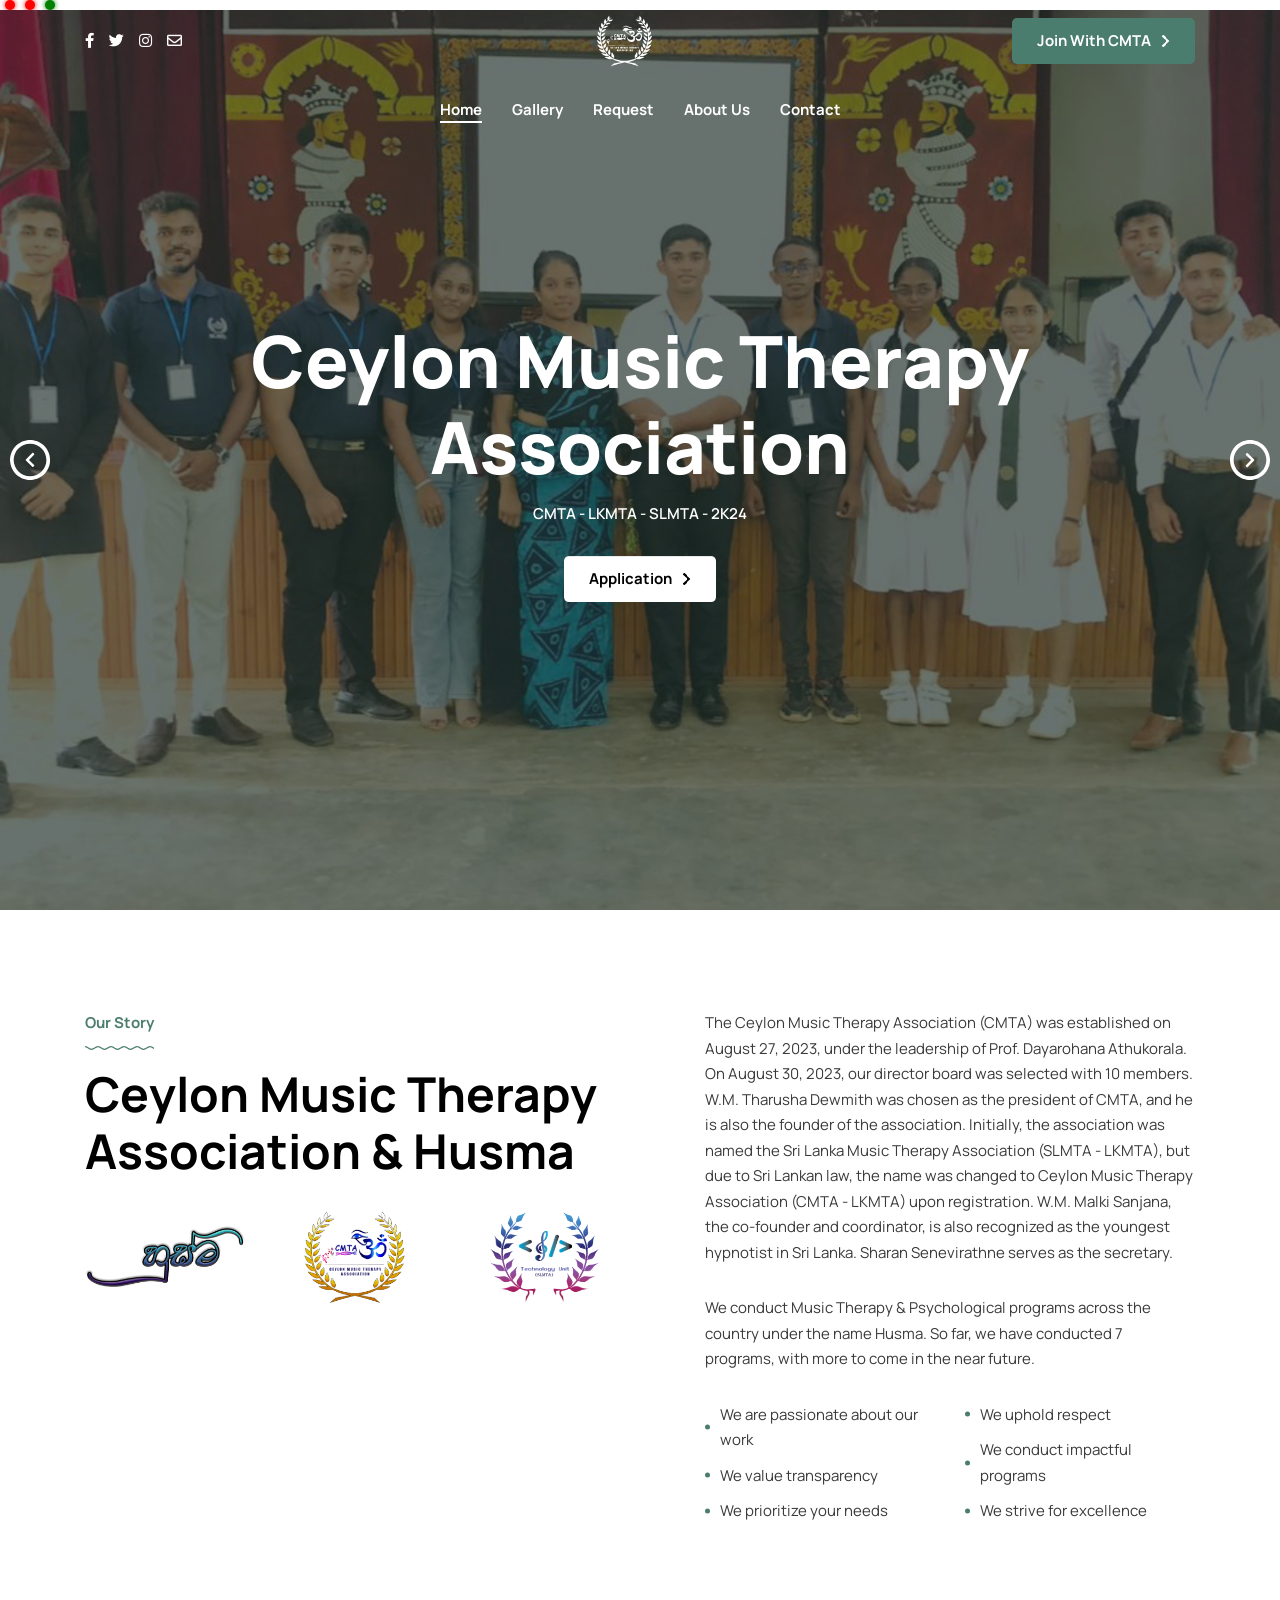
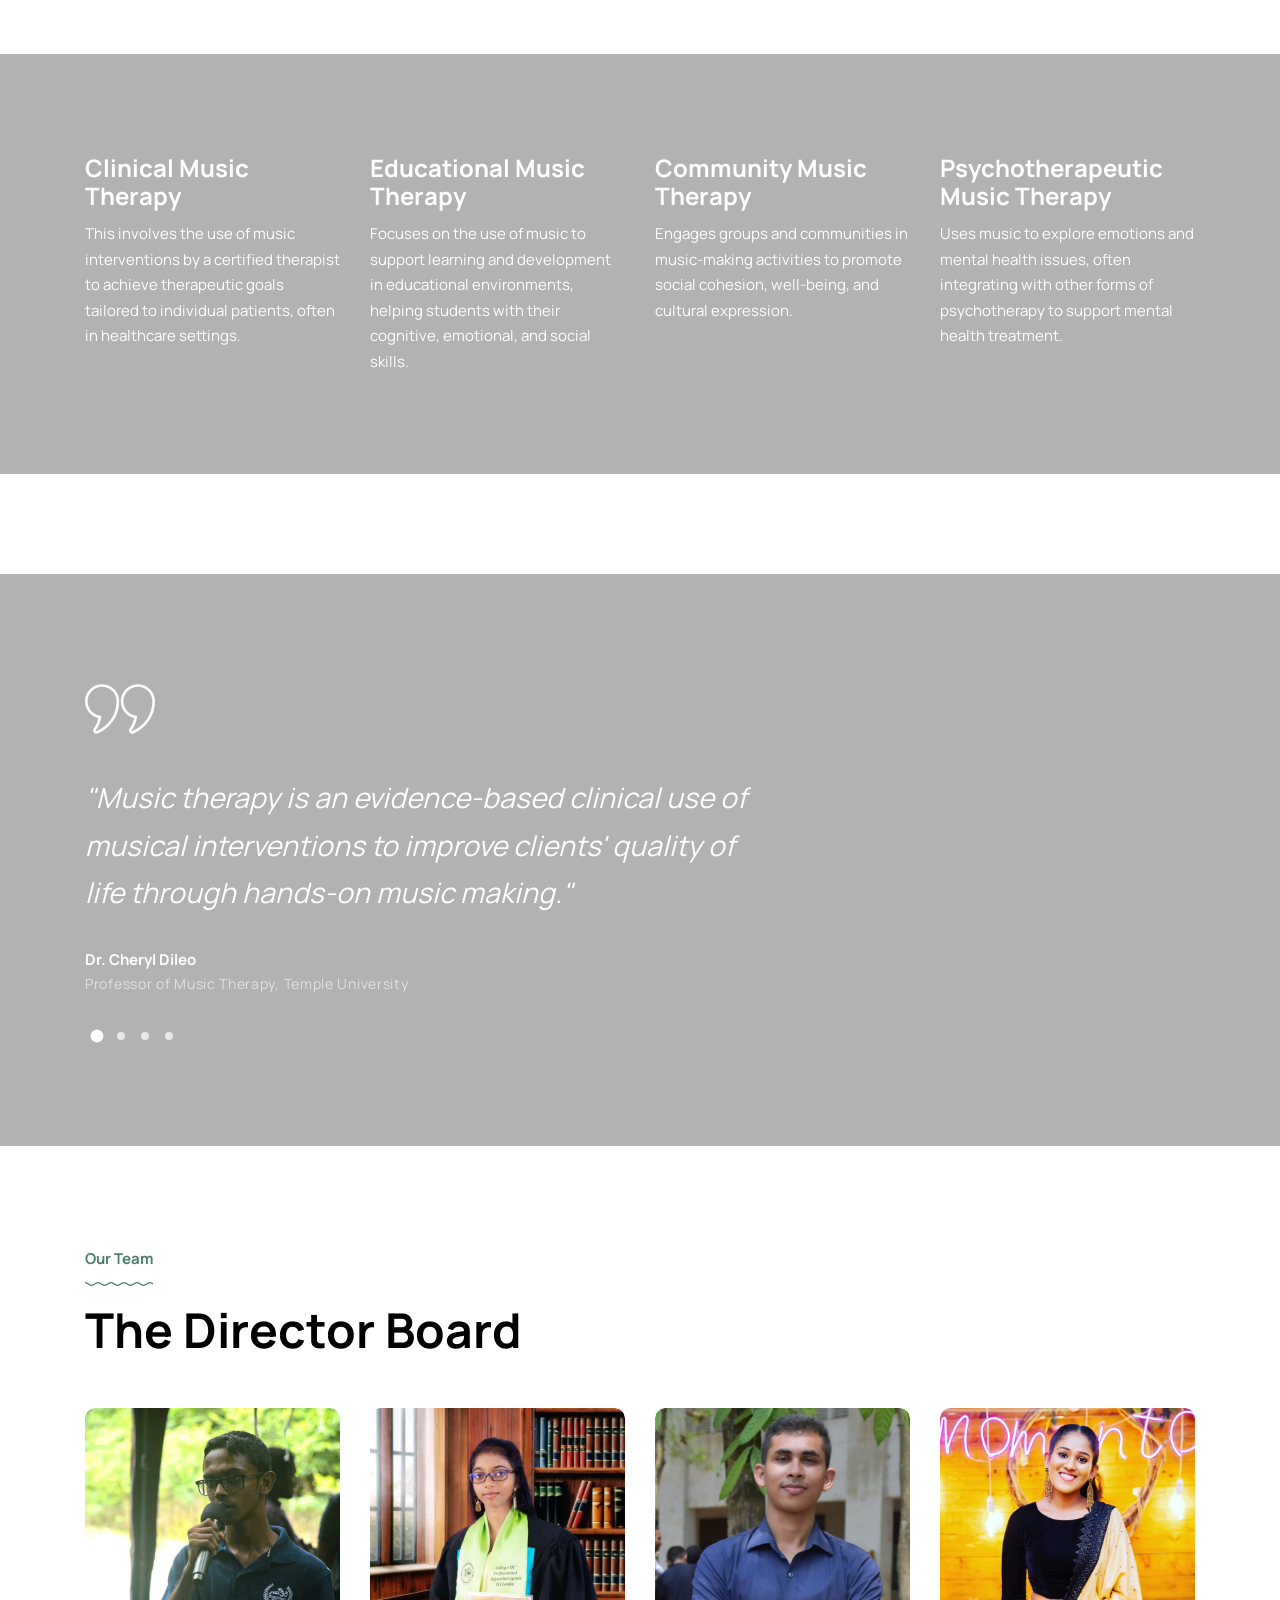
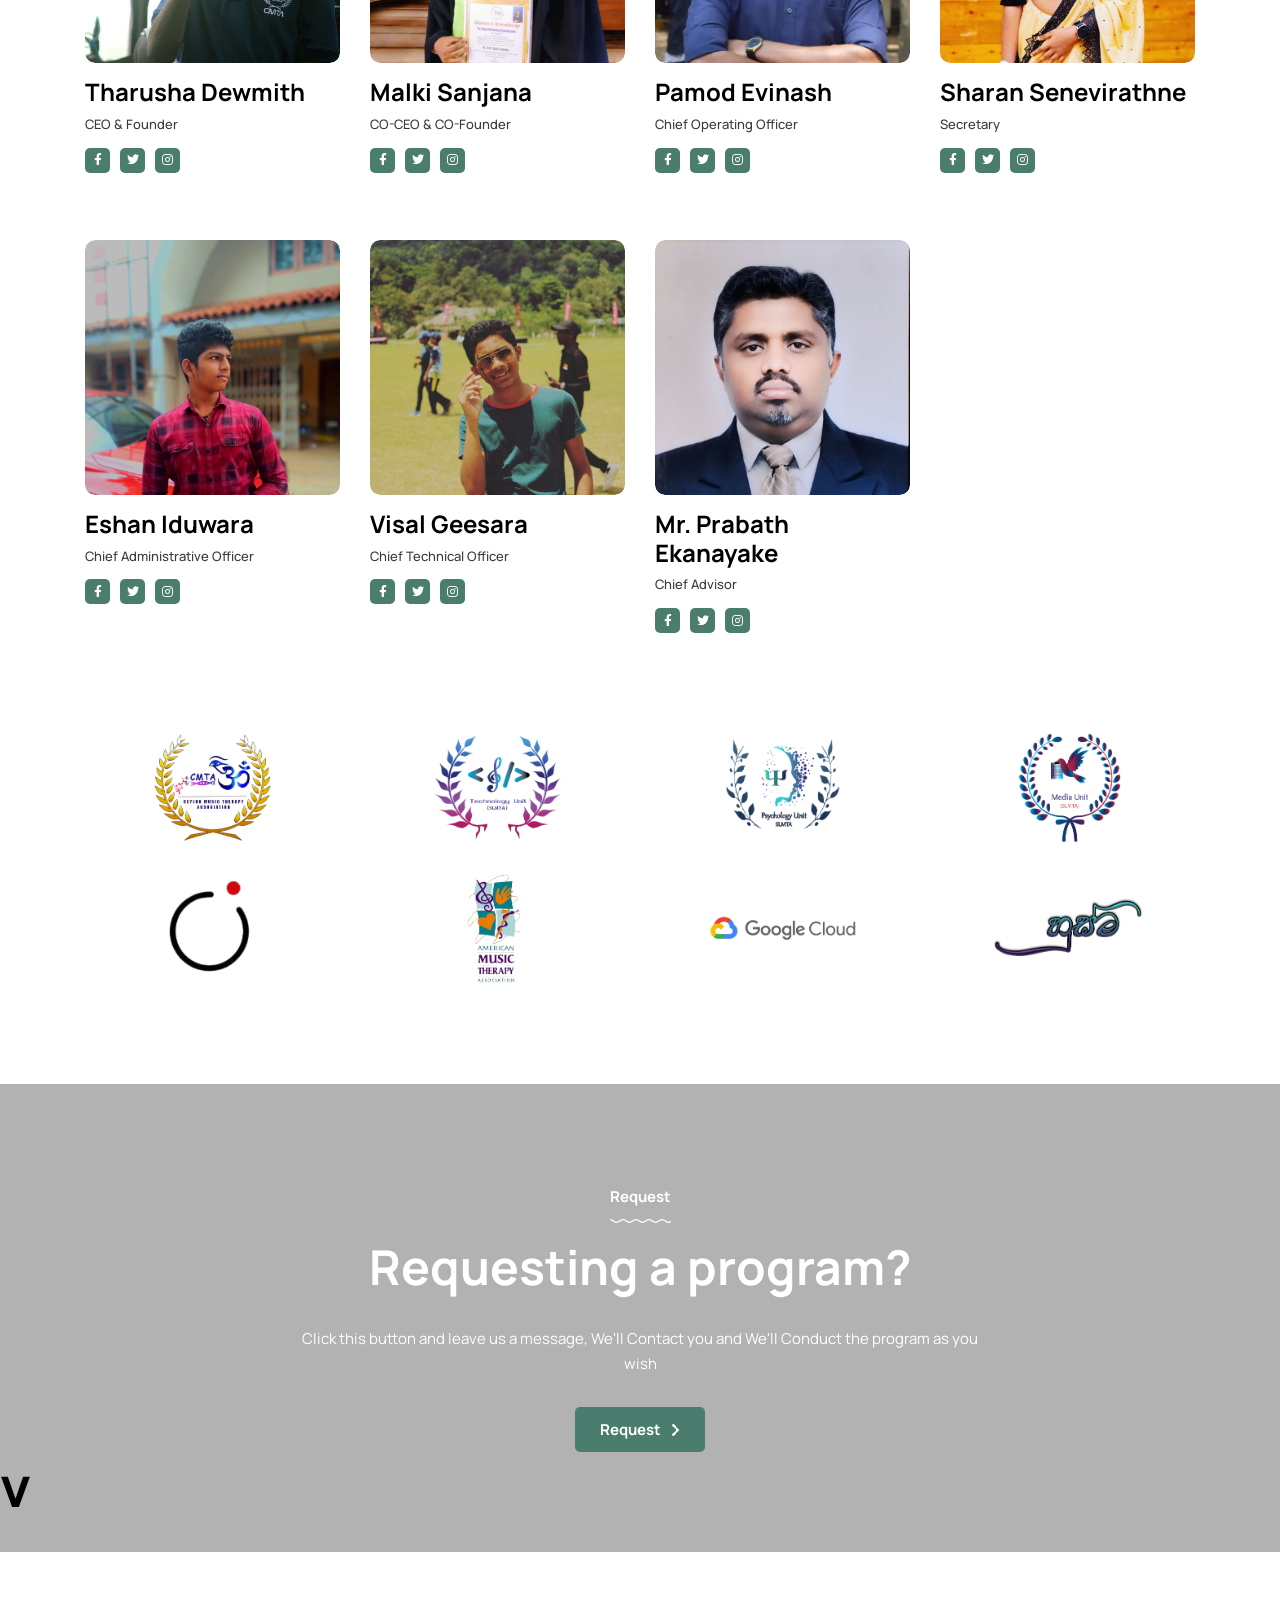
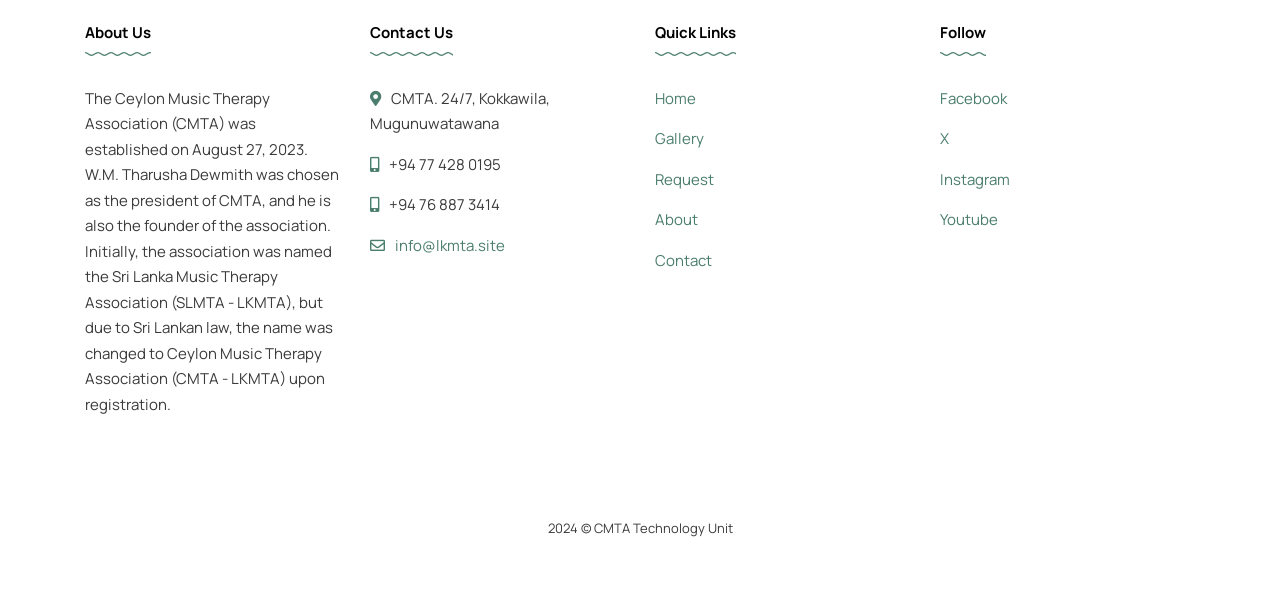
==== commit 8efbdd0f: "Update index.html" ====
--- a/index.html
+++ b/index.html
@@ -6,7 +6,7 @@
 <head>
 	<meta charset="UTF-8">
 	<meta name="viewport" content="width=device-width, initial-scale=1.0">
-	<title>Ceylon Music Therapy Association - CMTA - LKMTA - SLMTA - Merry Christmas </title>
+	<title>Ceylon Music Therapy Association - CMTA - LKMTA - SLMTA - Merry Christmas! </title>
 	<!-- Google Fonts -->
 	<link rel="preconnect" href="https://fonts.googleapis.com/">
 	<link rel="preconnect" href="https://fonts.gstatic.com/" crossorigin>
@@ -24,47 +24,130 @@
 	<link rel="icon" href="images/icons/favicon-192x192.png" sizes="192x192" />
 	<link rel="apple-touch-icon-precomposed" href="images/icons/favicon-180x180.png" />
 <style>
-    /* Configure the snow */
-    .snow {
-      position: absolute;
-      width: 10px;
-      height: 10px;
-      background: white;
-      border-radius: 50%;
-      animation: snow-fall 10s linear infinite;
-    }
-
-    /* Define the snow animation */
-    @keyframes snow-fall {
-      0% {
-        transform: translate3d(0, -10vh, 0);
-        opacity: 1;
-      }
-      100% {
-        transform: translate3d(5vw, 110vh, 0);
-        opacity: 0;
-      }
-    }
-  </style>
+
+
+	.christmas-lights {
+  display: flex; /* Arrange bulbs in a row */
+  overflow: hidden; /* Hide bulbs that overflow */
+  /* Adjust positioning based on where you want the lights */
+}
+
+.bulb {
+  width: 10px;
+  height: 10px;
+  background-color: red; /* Or your desired color */
+  border-radius: 50%; /* Make them round */
+  margin: 0 5px; /* Adjust spacing between bulbs */
+  box-shadow: 0 0 5px red; /* Add a subtle glow */
+  animation: twinkle 1s infinite alternate; /* Apply the twinkle animation */
+}
+
+/* Twinkle animation */
+@keyframes twinkle {
+  0% { opacity: 0.2; }
+  100% { opacity: 1; }
+}
+
+/* Add different colors for some bulbs */
+.bulb:nth-child(3n) { background-color: green; box-shadow: 0 0 5px green; }
+.bulb:nth-child(4n) { background-color: gold; box-shadow: 0 0 5px gold; }
+
+
+	
+/* customizable snowflake styling */
+.snowflake {
+  color: #fff;
+  font-size: 1em;
+  font-family: Arial, sans-serif;
+  text-shadow: 0 0 5px #000;
+}
+ 
+.snowflake,.snowflake .inner{animation-iteration-count:infinite;animation-play-state:running}@keyframes snowflakes-fall{0%{transform:translateY(0)}100%{transform:translateY(110vh)}}@keyframes snowflakes-shake{0%,100%{transform:translateX(0)}50%{transform:translateX(80px)}}.snowflake{position:fixed;top:-10%;z-index:9999;-webkit-user-select:none;user-select:none;cursor:default;animation-name:snowflakes-shake;animation-duration:3s;animation-timing-function:ease-in-out}.snowflake .inner{animation-duration:10s;animation-name:snowflakes-fall;animation-timing-function:linear}.snowflake:nth-of-type(0){left:1%;animation-delay:0s}.snowflake:nth-of-type(0) .inner{animation-delay:0s}.snowflake:first-of-type{left:10%;animation-delay:1s}.snowflake:first-of-type .inner,.snowflake:nth-of-type(8) .inner{animation-delay:1s}.snowflake:nth-of-type(2){left:20%;animation-delay:.5s}.snowflake:nth-of-type(2) .inner,.snowflake:nth-of-type(6) .inner{animation-delay:6s}.snowflake:nth-of-type(3){left:30%;animation-delay:2s}.snowflake:nth-of-type(11) .inner,.snowflake:nth-of-type(3) .inner{animation-delay:4s}.snowflake:nth-of-type(4){left:40%;animation-delay:2s}.snowflake:nth-of-type(10) .inner,.snowflake:nth-of-type(4) .inner{animation-delay:2s}.snowflake:nth-of-type(5){left:50%;animation-delay:3s}.snowflake:nth-of-type(5) .inner{animation-delay:8s}.snowflake:nth-of-type(6){left:60%;animation-delay:2s}.snowflake:nth-of-type(7){left:70%;animation-delay:1s}.snowflake:nth-of-type(7) .inner{animation-delay:2.5s}.snowflake:nth-of-type(8){left:80%;animation-delay:0s}.snowflake:nth-of-type(9){left:90%;animation-delay:1.5s}.snowflake:nth-of-type(9) .inner{animation-delay:3s}.snowflake:nth-of-type(10){left:25%;animation-delay:0s}.snowflake:nth-of-type(11){left:65%;animation-delay:2.5s}
+</style>
 </head>
 <body class="home">
-
-  <script>
-    // Function to create a snowflake element
-    function createSnowflake() {
-      const snow_flake = document.createElement('div');
-      snow_flake.classList.add('snow');
-      snow_flake.style.left = Math.random() * 100 + '%';
-      snow_flake.style.animationDelay = Math.random() * 10 + 's';
-      snow_flake.style.animationDuration = Math.random() * 5 + 5 + 's'; // Vary duration between 5s and 10s
-      document.body.appendChild(snow_flake);
-    }
-
-    // Create 50 snowflakes
-    for (let i = 0; i < 50; i++) {
-      createSnowflake();
-    }
-  </script>
+	<header>
+  <div class="christmas-lights">
+    <span class="bulb"></span>
+    <span class="bulb"></span>
+    <span class="bulb"></span>
+    </div>
+</header>
+
+  <div class="snowflakes" aria-hidden="true">
+  <div class="snowflake">
+    <div class="inner">❅</div>
+  </div>
+  <div class="snowflake">
+    <div class="inner">❅</div>
+  </div>
+  <div class="snowflake">
+    <div class="inner">❅</div>
+  </div>
+  <div class="snowflake">
+    <div class="inner">❅</div>
+  </div>
+  <div class="snowflake">
+    <div class="inner">❅</div>
+  </div>
+  <div class="snowflake">
+    <div class="inner">❅</div>
+  </div>
+  <div class="snowflake">
+    <div class="inner">❅</div>
+  </div>
+  <div class="snowflake">
+    <div class="inner">❅</div>
+  </div>
+	  <div class="snowflake">
+    <div class="inner">❅</div>
+  </div>
+	  <div class="snowflake">
+    <div class="inner">❅</div>
+  </div>
+	  <div class="snowflake">
+    <div class="inner">❅</div>
+  </div>
+	  <div class="snowflake">
+    <div class="inner">❅</div>
+  </div>
+	  <div class="snowflake">
+    <div class="inner">❅</div>
+  </div>
+	  <div class="snowflake">
+    <div class="inner">❅</div>
+  </div>
+	  <div class="snowflake">
+    <div class="inner">❅</div>
+  </div>
+	  <div class="snowflake">
+    <div class="inner">❅</div>
+  </div>
+	  <div class="snowflake">
+    <div class="inner">❅</div>
+  </div>
+	  <div class="snowflake">
+    <div class="inner">❅</div>
+  </div>
+	  <div class="snowflake">
+    <div class="inner">❅</div>
+  </div>
+	  <div class="snowflake">
+    <div class="inner">❅</div>
+  </div>
+  <div class="snowflake">
+    <div class="inner">❅</div>
+  </div>
+  <div class="snowflake">
+    <div class="inner">❅</div>
+  </div>
+  <div class="snowflake">
+    <div class="inner">❅</div>
+  </div>
+  <div class="snowflake">
+    <div class="inner">❅</div>
+  </div>
+</div>
 	
 	<div class="menu-mask">
 		<!-- MOBILE MENU HOLDER --> 
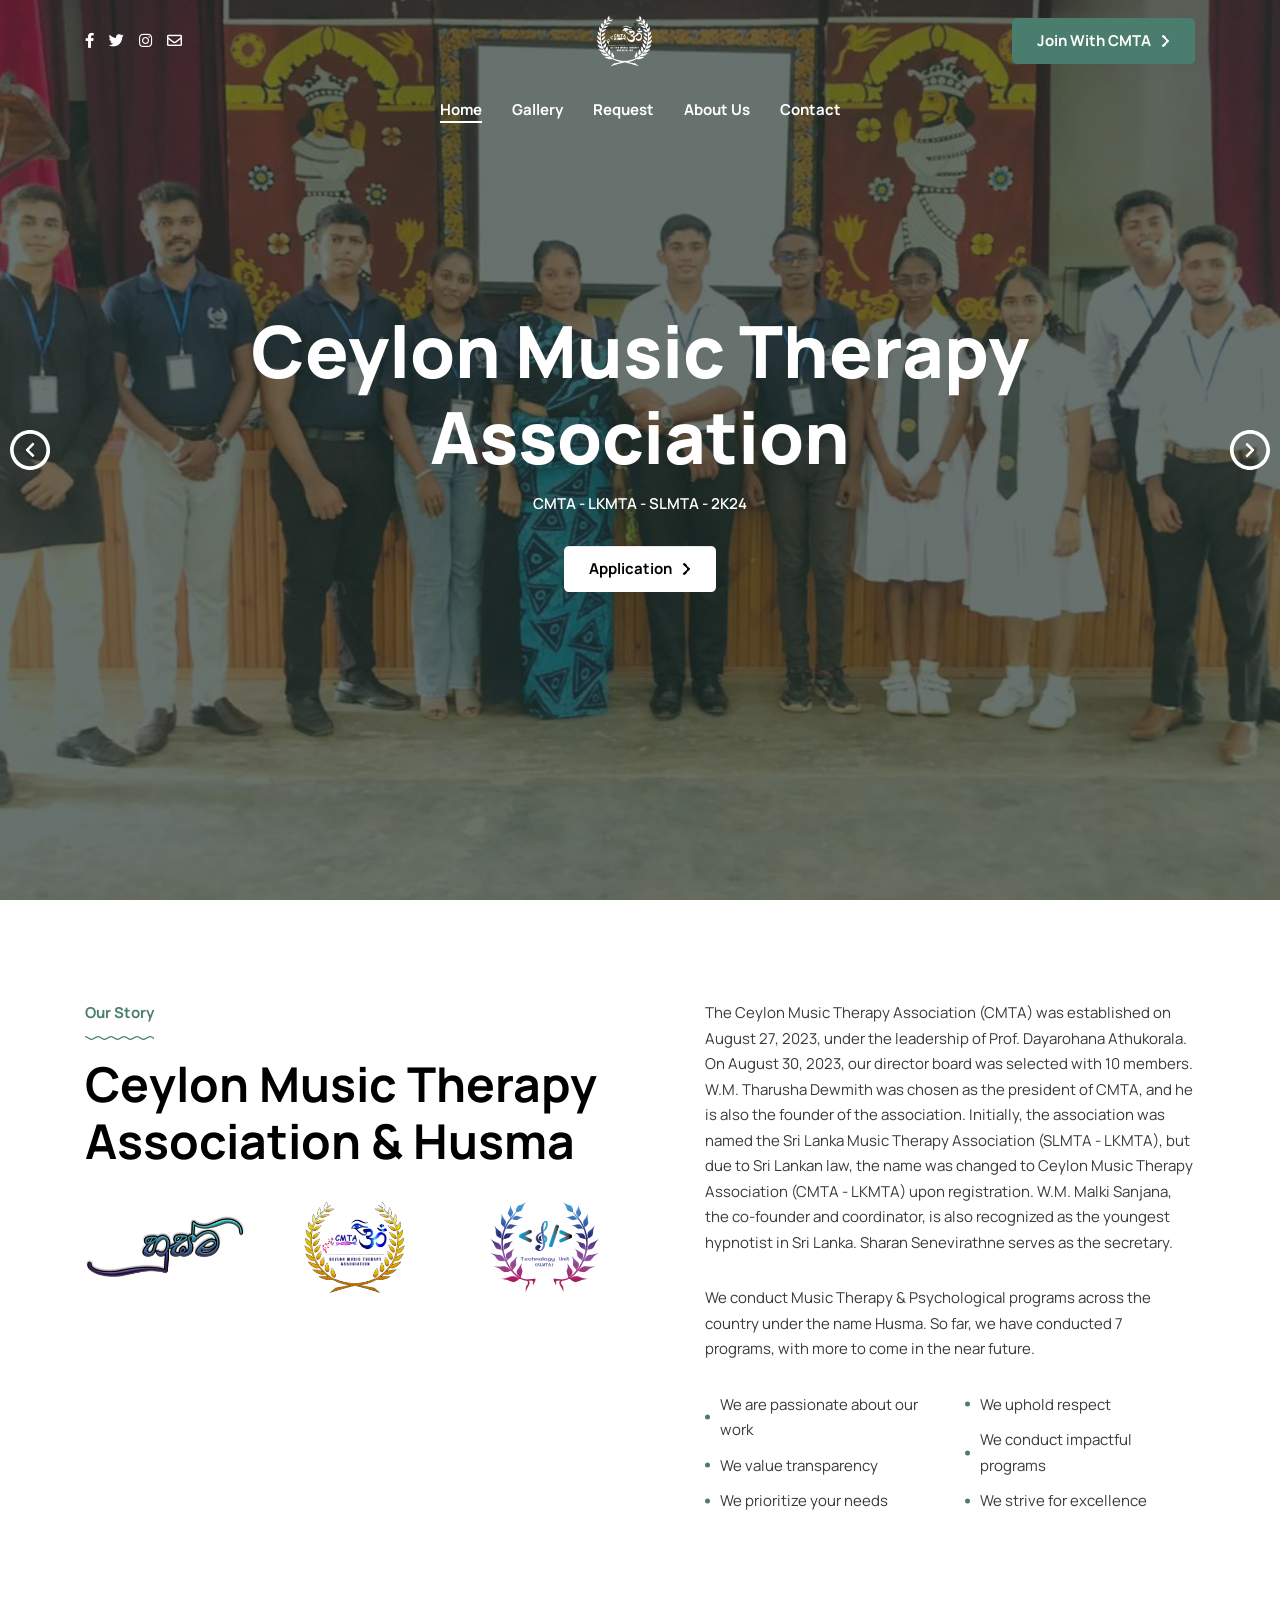
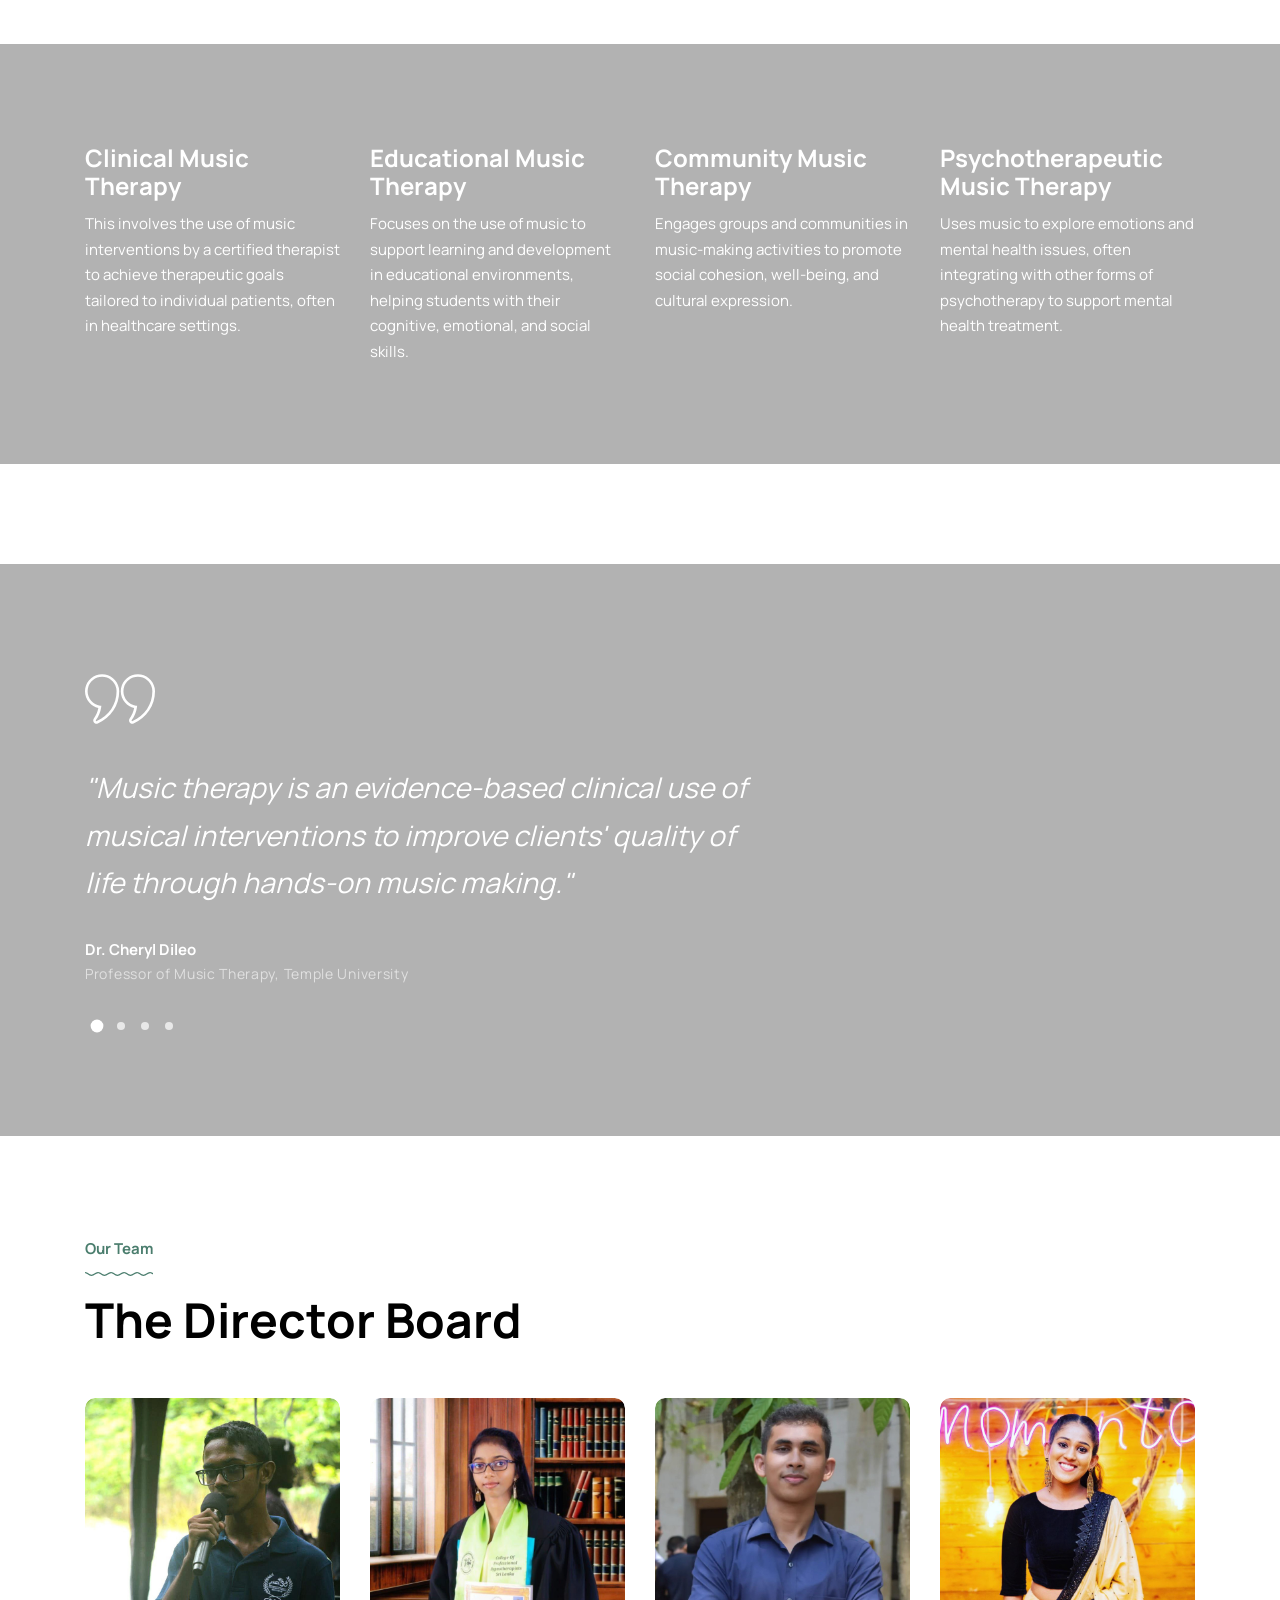
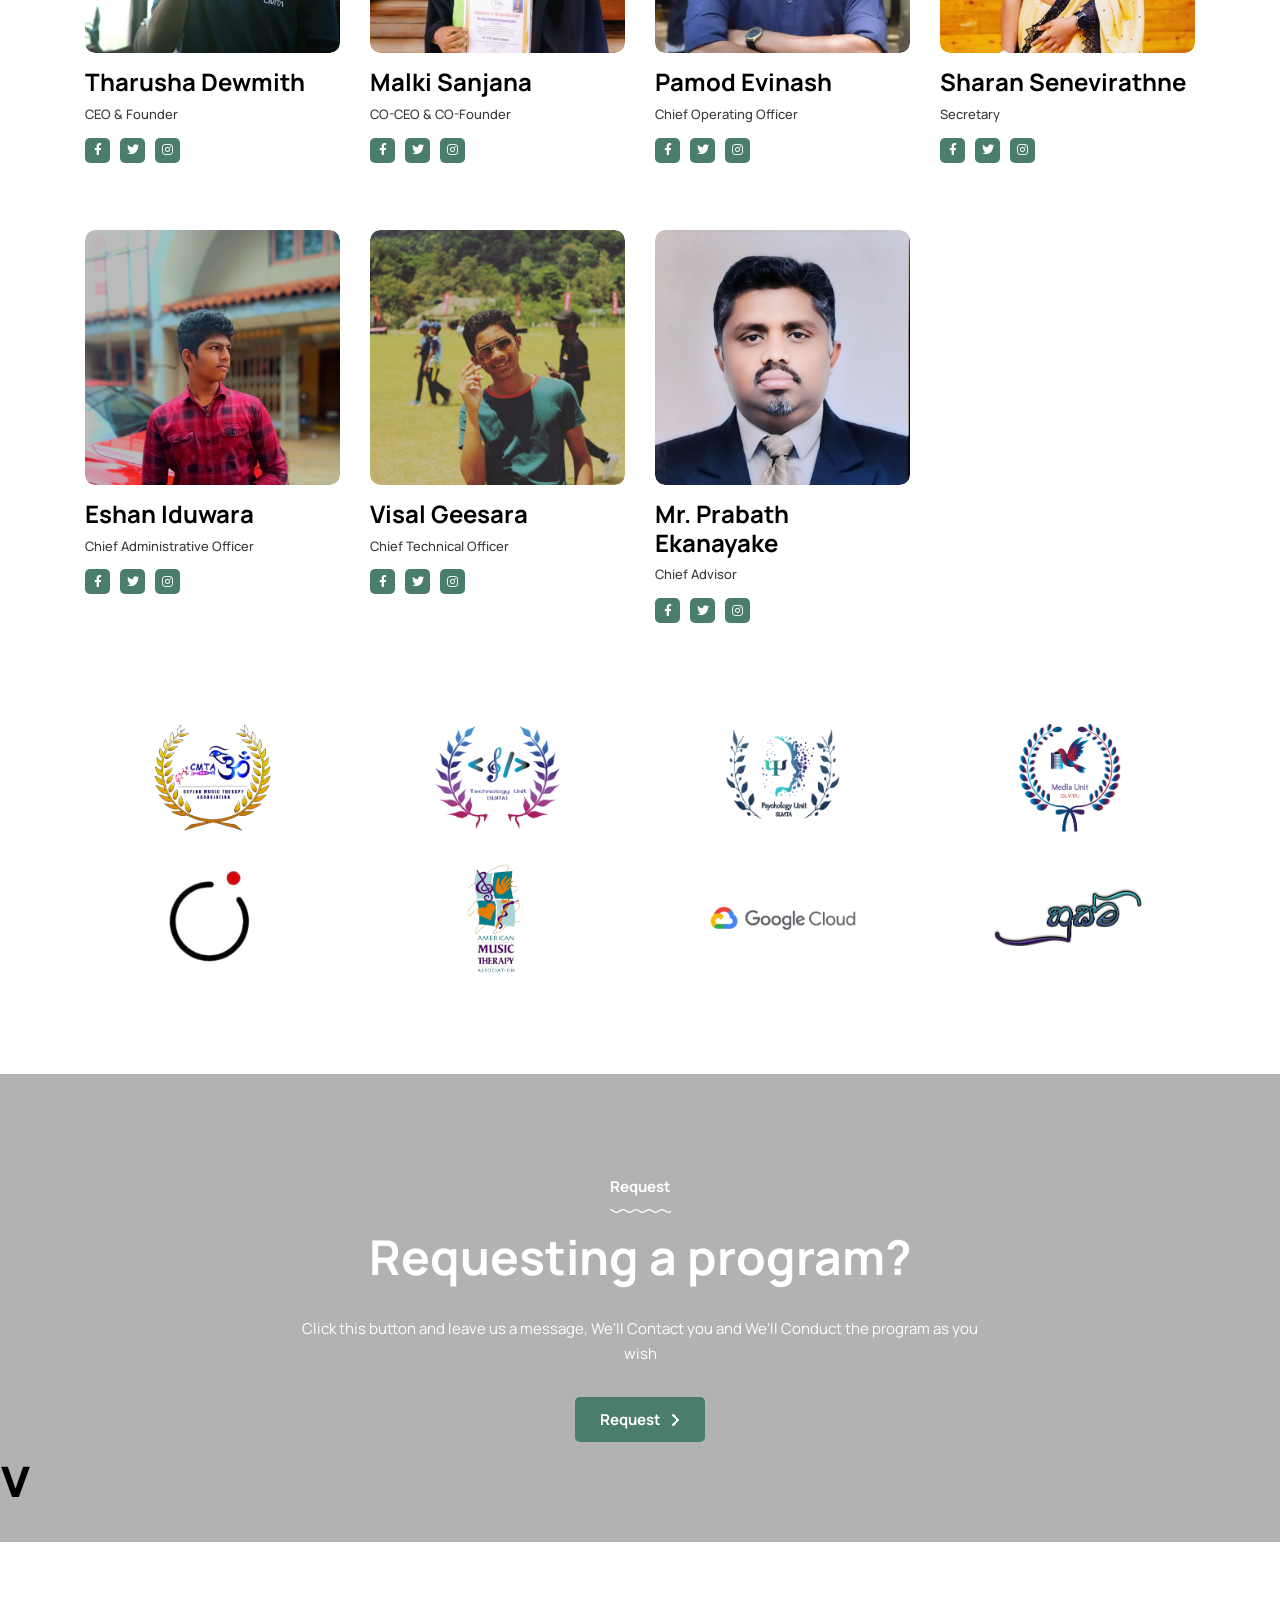
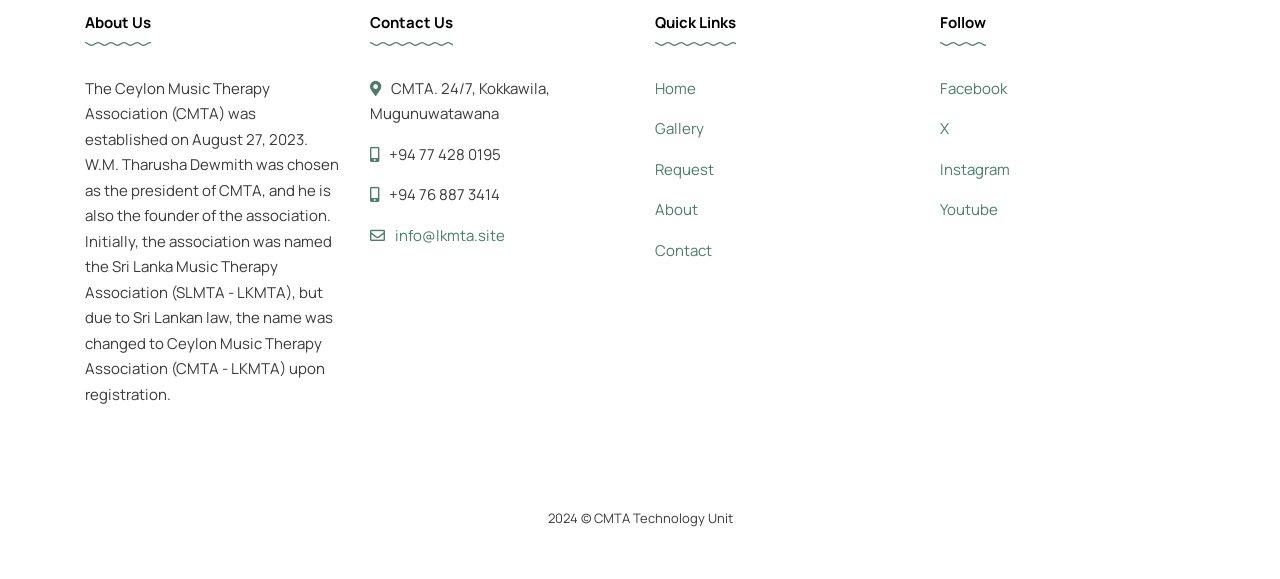
==== commit 95617ad1: "Update index.html" ====
--- a/index.html
+++ b/index.html
@@ -26,33 +26,7 @@
 <style>
 
 
-	.christmas-lights {
-  display: flex; /* Arrange bulbs in a row */
-  overflow: hidden; /* Hide bulbs that overflow */
-  /* Adjust positioning based on where you want the lights */
-}
-
-.bulb {
-  width: 10px;
-  height: 10px;
-  background-color: red; /* Or your desired color */
-  border-radius: 50%; /* Make them round */
-  margin: 0 5px; /* Adjust spacing between bulbs */
-  box-shadow: 0 0 5px red; /* Add a subtle glow */
-  animation: twinkle 1s infinite alternate; /* Apply the twinkle animation */
-}
-
-/* Twinkle animation */
-@keyframes twinkle {
-  0% { opacity: 0.2; }
-  100% { opacity: 1; }
-}
-
-/* Add different colors for some bulbs */
-.bulb:nth-child(3n) { background-color: green; box-shadow: 0 0 5px green; }
-.bulb:nth-child(4n) { background-color: gold; box-shadow: 0 0 5px gold; }
-
-
+	
 	
 /* customizable snowflake styling */
 .snowflake {
@@ -66,13 +40,7 @@
 </style>
 </head>
 <body class="home">
-	<header>
-  <div class="christmas-lights">
-    <span class="bulb"></span>
-    <span class="bulb"></span>
-    <span class="bulb"></span>
-    </div>
-</header>
+
 
   <div class="snowflakes" aria-hidden="true">
   <div class="snowflake">
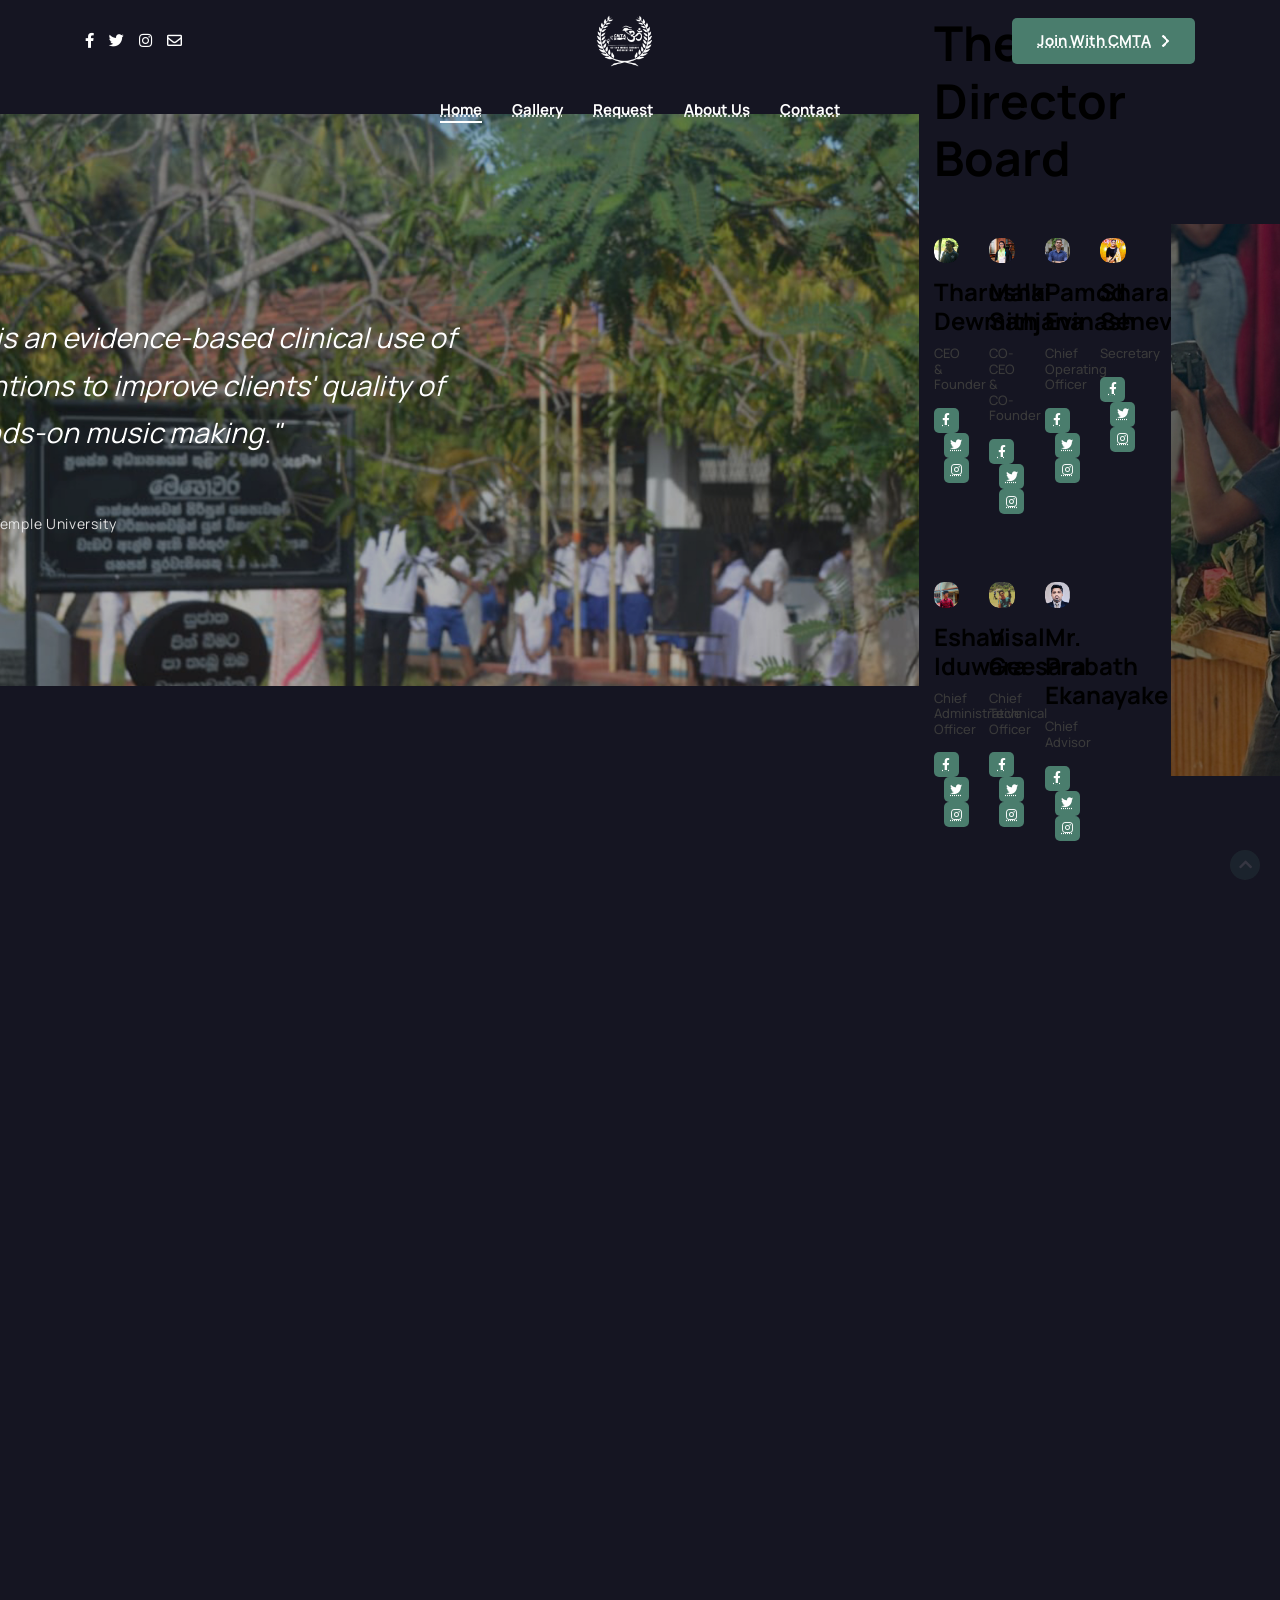
==== commit d8dce62f: "Update index.html" ====
--- a/index.html
+++ b/index.html
@@ -26,6 +26,63 @@
 <style>
 
 
+	@font-face {
+    font-family: 'mountains_of_christmasregular';
+    src: url('https://s3-us-west-2.amazonaws.com/s.cdpn.io/35984/mountainsofchristmas-webfont.woff2') format('woff2'),
+         url('https://s3-us-west-2.amazonaws.com/s.cdpn.io/35984/mountainsofchristmas-webfont.woff') format('woff');
+    font-weight: normal;
+    font-style: normal;
+
+}
+body {
+  background-color:#151522;
+  overflow: hidden;
+    display: flex;
+  align-items: center;
+  justify-content: center; 
+}
+
+body,
+html {
+  height: 100%;
+  width: 100%;
+  margin: 0;
+  padding: 0;
+}
+
+
+svg{
+  width:90%;
+  height:90%;
+  visibility:hidden;
+ 
+}
+
+.sparkle{
+  /* mix-blend-mode:luminosity */
+}
+#endMessage{
+  font-family: mountains_of_christmasregular;
+  font-size: 2rem;
+  text-anchor: middle;
+  text-align: center;
+  fill: #FFFFFF;
+  color: #FFFFFF;
+  opacity:0;
+  letter-spacing: 1px;
+}
+
+a {
+  color: white;
+  text-decoration: underline dotted #FFFFFF;
+}
+a:visited {
+  color: red;
+  
+}
+
+
+
 	
 	
 /* customizable snowflake styling */
@@ -172,6 +229,14 @@
 		<!-- /container -->
 	</div>
 	<!-- /MOBILE MENU HOLDER -->
+	<script>
+		(function(){function r(a){gsap.killTweensOf(a,{opacity:!0});gsap.fromTo(a,{opacity:1},{duration:.07,opacity:Math.random(),repeat:-1})}function t(a){e&&(a=l[d],gsap.set(a,{x:gsap.getProperty(".pContainer","x"),y:gsap.getProperty(".pContainer","y"),scale:m()}),gsap.timeline().to(a,{duration:gsap.utils.random(.61,6),physics2D:{velocity:gsap.utils.random(-23,23),angle:gsap.utils.random(-180,180),gravity:gsap.utils.random(-6,50)},scale:0,rotation:gsap.utils.random(-123,360),ease:"power1",onStart:r,onStartParams:[a],
+onRepeat:function(b){gsap.set(b,{scale:m()})},onRepeatParams:[a]}),d++,d=201<=d?0:d)}MorphSVGPlugin.convertToPath("polygon");document.querySelector(".pContainer");var u=document.querySelector(".mainSVG");document.querySelector("#star");var c=document.querySelector(".sparkle");document.querySelector("#tree");var e=!0,n="#E8F6F8 #ACE8F8 #F6FBFE #A2CBDC #B74551 #5DBA72 #910B28 #910B28 #446D39".split(" "),p=["#star","#circ","#cross","#heart"],l=[],d=0;gsap.set("svg",{visibility:"visible"});gsap.set(c,
+{transformOrigin:"50% 50%",y:-100});c=function(a){var b=[],f=MotionPathPlugin.getRawPath(a)[0];f.forEach(function(v,g){var h={};h.x=f[2*g];h.y=f[2*g+1];g%2&&b.push(h)});return b};c(".treePath");var q=c(".treeBottomPath");c=gsap.timeline({delay:0,repeat:0});var k,m=gsap.utils.random(.5,3,.001,!0);(function(){for(var a=201,b;-1<--a;)b=document.querySelector(p[a%p.length]).cloneNode(!0),u.appendChild(b),b.setAttribute("fill",n[a%n.length]),b.setAttribute("class","particle"),l.push(b),gsap.set(b,{x:-100,
+y:-100,transformOrigin:"50% 50%"})})();(function(){k=gsap.timeline({onUpdate:t});k.to(".pContainer, .sparkle",{duration:6,motionPath:{path:".treePath",autoRotate:!1},ease:"linear"}).to(".pContainer, .sparkle",{duration:1,onStart:function(){e=!1},x:q[0].x,y:q[0].y}).to(".pContainer, .sparkle",{duration:2,onStart:function(){e=!0},motionPath:{path:".treeBottomPath",autoRotate:!1},ease:"linear"},"-=0").from(".treeBottomMask",{duration:2,drawSVG:"0% 0%",stroke:"#FFF",ease:"linear"},"-=2")})();c.from([".treePathMask",
+".treePotMask"],{drawSVG:"0% 0%",stroke:"#FFF",stagger:{each:6},duration:gsap.utils.wrap([6,1,2]),ease:"linear"}).from(".treeStar",{duration:3,scaleY:0,scaleX:.15,transformOrigin:"50% 50%",ease:"elastic(1,0.5)"},"-=4").to(".sparkle",{duration:3,opacity:0,ease:"rough({strength: 2, points: 100, template: linear, taper: both, randomize: true, clamp: false})"},"-=0").to(".treeStarOutline",{duration:1,opacity:1,ease:"rough({strength: 2, points: 16, template: linear, taper: none, randomize: true, clamp: false})"},
+"+=1");c.add(k,0);gsap.globalTimeline.timeScale(1.5); k.vars.onComplete = function() { gsap.to('foreignObject', { opacity: 1 }) } })();
+	</script>
 	<!-- HEADER -->
 	<header class="main-header header-5">
 		<div class="container">
@@ -288,6 +353,82 @@
 						<span class="post-subtitle"> CMTA - LKMTA - SLMTA - 2K24</span> <a href="https://apply.cmta.org.lk"
 						class="read-more white-btn">Application</a>
 					</div>
+					<svg class="mainSVG" xmlns="http://www.w3.org/2000/svg" xmlns:xlink="http://www.w3.org/1999/xlink" viewBox="0 0 800 600">
+  <defs>
+    <circle id="circ" class="particle" cx="0" cy="0" r="1" />
+    <polygon id="star" class="particle" points="4.55,0 5.95,2.85 9.1,3.3 6.82,5.52 7.36,8.65 4.55,7.17 1.74,8.65 2.27,5.52 0,3.3 3.14,2.85 " />
+    <polygon id="cross" class="particle" points="4,3.5 2.5,2 4,0.5 3.5,0 2,1.5 0.5,0 0,0.5 1.5,2 0,3.5 0.5,4 2,2.5 3.5,4 " />
+    <path id="heart" class="particle" d="M2.9,0C2.53,0,2.2,0.18,2,0.47C1.8,0.18,1.47,0,1.1,0C0.49,0,0,0.49,0,1.1
+  C0,2.6,1.56,4,2,4s2-1.4,2-2.9C4,0.49,3.51,0,2.9,0z" />
+
+    <radialGradient id="grad" cx="3" cy="3" r="6" gradientUnits="userSpaceOnUse">
+      <stop offset="0" style="stop-color:red" />
+      <stop offset="0.4" style="stop-color:#334673" />
+      <stop offset="0.6" style="stop-color:#EDDDC4" />
+      <stop offset="0.9" style="stop-color:#FEE8C7" />
+      <stop offset="1" style="stop-color:red" />
+    </radialGradient>
+    <radialGradient id="dotGrad" cx="0" cy="0" r="50" gradientUnits="userSpaceOnUse">
+      <stop offset="0" style="stop-color:#FFFFFF;stop-opacity:1" />
+      <stop offset="0.1" style="stop-color:#0867C7;stop-opacity:0.6" />
+      <stop offset="1" style="stop-color:#081029;stop-opacity:0" />
+    </radialGradient>
+
+    <mask id="treePathMask">
+      <path class="treePathMask" fill="none" stroke-width="18" stroke="#FFF" d="M252.9,447.9c0,0-30.8-21.6,33.9-44.7c64.7-23.1,46.2-37,33.9-41.6
+    c-12.3-4.6-59.3-11.6-42.4-28.5s114-52.4,81.7-66.2c-32.4-13.9-58.5-10.8-35.4-29.3s66.2-101.7,70.9-115.6
+    c4.4-13.2,16.9-18.5,24.7,0c7.7,18.5,44.7,100.1,67.8,115.6c23.1,15.4-10.8,21.6-26.2,24.7c-15.4,3.1-20,33.9,33.9,49.3
+    c53.9,15.4,47.8,40.1,27.7,44.7c-20,4.6-63.2,4.6-27.7,32.4s98.6,21.6,61.6,60.1" />
+    </mask>
+    <mask id="treeBottomMask">
+      <path class="treeBottomMask" stroke="#FFF" stroke-width="8" d="M207.5,484.1c0,0,58.5-43.1,211.1-3.1s191-16.9,191-16.9" />
+    </mask>
+    <mask id="treePotMask">
+      <path class="treePotMask" stroke="#FFF" stroke-width="8" d="M374.3,502.5c0,0-4.6,20,7.7,29.3c12.3,9.2,40.1,7.7,50.8,0s10.8-23.1,10.8-29.3" />
+    </mask>
+
+    <filter id="glow" x="-150%" y="-150%" width="280%" height="280%">
+      <feOffset result="offOut" in="SourceGraphic" dx="0" dy="0" />
+      <feGaussianBlur in="offOut" stdDeviation="16" result="blur" />
+
+      <feComponentTransfer>
+        <feFuncR type="discrete" tableValues="0.8" />
+        <feFuncG type="discrete" tableValues="0.3" />
+        <feFuncB type="discrete" tableValues="0.2" />
+        <!--<feFuncA type="linear" slope="1" intercept="0" />-->
+      </feComponentTransfer>
+
+      <feComposite in="SourceGraphic" operator="over" />
+
+    </filter>
+
+  </defs>
+  <g class="whole">
+
+    <g class="pContainer"></g>
+
+    <g class="tree" mask="url(#treePathMask)">
+      <path d="M252.95,447.85a20.43,20.43,0,0,1-5.64-6.24,14,14,0,0,1-1.91-8.22,16.93,16.93,0,0,1,3.06-8,33.16,33.16,0,0,1,5.79-6.28A74.78,74.78,0,0,1,268.54,410a163.48,163.48,0,0,1,15.52-6.84c10.54-3.93,21-8.07,30.72-13.46a80.83,80.83,0,0,0,7-4.37,37.51,37.51,0,0,0,6.13-5.24c1.75-1.92,3.14-4.18,3.25-6.35s-1.12-4.18-3-5.81a25,25,0,0,0-6.72-3.91,61.25,61.25,0,0,0-7.8-2.42c-5.41-1.4-10.91-2.72-16.38-4.32a84.17,84.17,0,0,1-16.2-6.19,28.26,28.26,0,0,1-3.86-2.5,15.06,15.06,0,0,1-3.44-3.63,9,9,0,0,1-1.51-5.47,10.22,10.22,0,0,1,.61-2.78,12.88,12.88,0,0,1,1.2-2.34,26.73,26.73,0,0,1,6.58-6.56c2.35-1.76,4.76-3.33,7.19-4.84,4.87-3,9.82-5.75,14.77-8.46,9.91-5.4,19.88-10.59,29.63-16.08,4.87-2.75,9.68-5.56,14.33-8.56A81.88,81.88,0,0,0,359.45,280a23,23,0,0,0,2.41-2.79,8.36,8.36,0,0,0,1.35-2.65,2.13,2.13,0,0,0-.17-1.7,5.53,5.53,0,0,0-1.88-1.77,13.15,13.15,0,0,0-1.49-.83c-.52-.26-1.1-.49-1.76-.77-1.27-.53-2.55-1-3.83-1.53q-3.86-1.48-7.8-2.77c-5.26-1.74-10.6-3.23-16-4.79-2.72-.79-5.47-1.58-8.29-2.61a31.74,31.74,0,0,1-4.33-1.92,14.39,14.39,0,0,1-2.29-1.53,8.74,8.74,0,0,1-2.22-2.66,7.2,7.2,0,0,1-.78-4,9.09,9.09,0,0,1,1-3.24,18.93,18.93,0,0,1,3-4.21,44.88,44.88,0,0,1,3.29-3.19c.56-.5,1.12-1,1.68-1.45l1.61-1.33a84,84,0,0,0,10.88-11.88,326.2,326.2,0,0,0,18.79-27.53c5.88-9.5,11.48-19.19,16.89-29S380.1,146.16,385,136.13c1.22-2.51,2.42-5,3.57-7.54s2.29-5.09,3.14-7.45l.36-1c.14-.38.26-.75.42-1.12.29-.75.64-1.48,1-2.21a25.51,25.51,0,0,1,2.65-4.21,19.15,19.15,0,0,1,3.76-3.69,13.74,13.74,0,0,1,5.24-2.42,12.11,12.11,0,0,1,6.12.25,14.59,14.59,0,0,1,5,2.79,20.59,20.59,0,0,1,3.47,3.79,30.33,30.33,0,0,1,2.5,4.1c.35.7.7,1.39,1,2.1l.46,1.05.4,1,1.64,3.84,3.39,7.67q6.88,15.32,14.36,30.37c5,10,10.18,19.94,15.69,29.65a274.94,274.94,0,0,0,17.9,28A73.36,73.36,0,0,0,487.74,233c.49.4,1,.8,1.48,1.15l1.7,1.19a35,35,0,0,1,3.66,3,17.84,17.84,0,0,1,3.32,4.08,10.83,10.83,0,0,1,1.14,2.94,8.54,8.54,0,0,1,0,3.54,10.27,10.27,0,0,1-3.22,5.39,20.71,20.71,0,0,1-4.15,2.91,49,49,0,0,1-8.4,3.46,154,154,0,0,1-16.77,4.09l-4.15.81a9.18,9.18,0,0,0-2.87,1.08,9.51,9.51,0,0,0-4,4.7,12.55,12.55,0,0,0-.67,6.58,19.5,19.5,0,0,0,2.46,6.74A37.19,37.19,0,0,0,468,295.75a75,75,0,0,0,14.14,7.86,129.67,129.67,0,0,0,15.58,5.49A141.4,141.4,0,0,1,513.88,315a75,75,0,0,1,15.19,8.65,37.29,37.29,0,0,1,6.55,6.24,21.05,21.05,0,0,1,4.31,8.49,14.43,14.43,0,0,1-1.24,9.88,18.08,18.08,0,0,1-6.66,6.94,26.74,26.74,0,0,1-8.56,3.33c-2.84.61-5.65,1.06-8.44,1.49-5.58.86-11.13,1.61-16.52,2.77a53.48,53.48,0,0,0-7.81,2.22c-2.43.94-4.81,2.22-6,3.93a4.34,4.34,0,0,0-.77,2.82,8.45,8.45,0,0,0,1,3.29,28,28,0,0,0,4.82,6.25,80.74,80.74,0,0,0,12.81,10.4c9.29,6,19.72,10.29,30.24,14.17,5.27,1.95,10.59,3.79,15.85,5.86,2.63,1,5.24,2.14,7.79,3.39a37.94,37.94,0,0,1,7.28,4.51,11.9,11.9,0,0,1,3.63,15.57,34.68,34.68,0,0,1-4.53,7.16,77.45,77.45,0,0,1-5.64,6.29,77.31,77.31,0,0,0,5.41-6.46,34.27,34.27,0,0,0,4.22-7.21,12.64,12.64,0,0,0,.88-8,12.44,12.44,0,0,0-4.71-6.43,37.71,37.71,0,0,0-7.15-4.16c-2.53-1.16-5.13-2.18-7.76-3.14-5.26-1.91-10.62-3.62-16-5.44-10.65-3.63-21.34-7.64-31.11-13.64a83.84,83.84,0,0,1-13.61-10.49,31.27,31.27,0,0,1-5.6-6.94,12,12,0,0,1-1.55-4.68,8.17,8.17,0,0,1,.19-2.7,8.56,8.56,0,0,1,1.09-2.5,12.1,12.1,0,0,1,3.6-3.44,24.27,24.27,0,0,1,4.08-2.08,57.3,57.3,0,0,1,8.36-2.56c5.59-1.31,11.19-2.17,16.71-3.12,2.76-.48,5.5-1,8.15-1.59a22.1,22.1,0,0,0,7-2.87,13.3,13.3,0,0,0,4.82-5.15,9.42,9.42,0,0,0,.69-6.53,16,16,0,0,0-3.42-6.33,33.25,33.25,0,0,0-5.73-5.27,69.74,69.74,0,0,0-14.19-7.8,135.81,135.81,0,0,0-15.61-5.42,135.53,135.53,0,0,1-16.3-5.51,81,81,0,0,1-15.41-8.31,43.39,43.39,0,0,1-12.6-13,25.53,25.53,0,0,1-3.34-9,19.13,19.13,0,0,1,1-10,16.17,16.17,0,0,1,6.69-8,15.88,15.88,0,0,1,5-1.93l4.13-.84a147.75,147.75,0,0,0,16-4,42.41,42.41,0,0,0,7.17-3,14,14,0,0,0,2.74-1.92,3.42,3.42,0,0,0,1.12-1.68,2.41,2.41,0,0,0-.43-1.61,11.07,11.07,0,0,0-2-2.4,28,28,0,0,0-2.92-2.31l-1.76-1.22c-.65-.46-1.26-.94-1.86-1.43a59,59,0,0,1-6.43-6.27c-2-2.19-3.79-4.44-5.54-6.74a267,267,0,0,1-18.55-28.74c-5.63-9.85-10.89-19.86-16-30s-9.91-20.31-14.57-30.61l-3.45-7.76L417,124.48l-.42-1-.39-.88c-.25-.59-.54-1.15-.82-1.71a22.74,22.74,0,0,0-1.89-3.09,13,13,0,0,0-2.2-2.42,7,7,0,0,0-2.31-1.33,4.49,4.49,0,0,0-2.22-.09,8.55,8.55,0,0,0-4.59,3.32,17.85,17.85,0,0,0-1.84,2.92c-.26.54-.51,1.07-.73,1.64-.12.27-.22.56-.32.85l-.35,1c-1.06,2.93-2.23,5.47-3.42,8.1s-2.42,5.16-3.67,7.7c-5,10.18-10.29,20.16-15.77,30.05s-11.17,19.66-17.16,29.28a310.2,310.2,0,0,1-19.39,28.11,90.46,90.46,0,0,1-12,12.85l-1.65,1.35c-.52.43-1,.85-1.53,1.29a38,38,0,0,0-2.79,2.65,12.42,12.42,0,0,0-1.94,2.57,2.33,2.33,0,0,0-.28.76c0,.11,0,0,0,.09a4.57,4.57,0,0,0,1.7,1.35,25.15,25.15,0,0,0,3.36,1.51c2.46.92,5.11,1.72,7.79,2.52,5.36,1.58,10.84,3.16,16.25,5q4.06,1.37,8.08,2.94c1.34.53,2.67,1.07,4,1.63.64.27,1.36.57,2.1.94a19.66,19.66,0,0,1,2.18,1.24,11.85,11.85,0,0,1,4,4.13,8.64,8.64,0,0,1,1,3.24,9.11,9.11,0,0,1-.27,3.23,14.48,14.48,0,0,1-2.42,4.85,29.32,29.32,0,0,1-3.14,3.56,87.46,87.46,0,0,1-14,10.47c-4.85,3-9.79,5.84-14.76,8.55-9.94,5.42-20,10.49-29.91,15.72-5,2.62-9.88,5.28-14.63,8.12-2.37,1.42-4.7,2.89-6.88,4.46a22.06,22.06,0,0,0-5.45,5.14,8,8,0,0,0-.76,1.39,5.36,5.36,0,0,0-.33,1.32,4.1,4.1,0,0,0,.69,2.53,15.62,15.62,0,0,0,5.49,4.62A80.14,80.14,0,0,0,298.56,353c5.31,1.66,10.73,3.06,16.18,4.58a64.81,64.81,0,0,1,8.26,2.74,27.74,27.74,0,0,1,7.69,4.74,13.65,13.65,0,0,1,3,3.81,9.27,9.27,0,0,1,1,5,11.14,11.14,0,0,1-1.54,4.7,19.09,19.09,0,0,1-2.8,3.67,40.6,40.6,0,0,1-6.81,5.54,83.78,83.78,0,0,1-7.41,4.35c-10.11,5.26-20.76,9.16-31.39,12.82a161.69,161.69,0,0,0-15.52,6.37A74.57,74.57,0,0,0,255,420a32.17,32.17,0,0,0-5.82,5.89,16.21,16.21,0,0,0-3.19,7.52,13.61,13.61,0,0,0,1.59,8A20.29,20.29,0,0,0,252.95,447.85Z" fill="#cb9866" />
+      <path d="M207.5,484.06c7.05-5.11,15.14-8.66,23.34-11.63a177.13,177.13,0,0,1,25.29-6.88,263.65,263.65,0,0,1,52.22-4.49h3.28l3.28.09,6.56.19,6.55.39c2.18.13,4.37.26,6.54.48,4.35.39,8.71.74,13,1.28l6.51.75,6.49.91c17.3,2.5,34.41,6,51.36,10.19l12.62,3.2c4.18,1,8.34,2.18,12.55,3.06,8.38,2,16.82,3.63,25.29,5.13a353.5,353.5,0,0,0,51.17,5.47c17.11.32,34.36-.66,51-4.7a118.55,118.55,0,0,0,24.21-8.47,84.82,84.82,0,0,0,11.11-6.49,47.55,47.55,0,0,0,9.69-8.53,48.1,48.1,0,0,1-9,9.45,85.1,85.1,0,0,1-10.81,7.45,116.56,116.56,0,0,1-24.23,10.24,165.66,165.66,0,0,1-25.79,5.35,232.1,232.1,0,0,1-26.27,1.71c-8.77,0-17.55-.24-26.26-1.09-2.18-.2-4.37-.35-6.54-.6l-6.52-.78c-4.36-.46-8.67-1.19-13-1.82-8.64-1.37-17.22-3.09-25.74-5-4.28-.87-8.5-2-12.75-3l-12.62-3.11q-25.06-6.37-50.58-10.47a426.37,426.37,0,0,0-51.3-5.3c-8.59-.42-17.19-.29-25.78,0a240.1,240.1,0,0,0-25.68,2.24,186.57,186.57,0,0,0-25.27,5.19c-4.15,1.16-8.26,2.49-12.28,4.05-2,.79-4,1.6-6,2.52A50.82,50.82,0,0,0,207.5,484.06Z" fill="#cb9866" />
+      <path d="M374.32,502.55a48.15,48.15,0,0,0,1.24,14.35c1.15,4.52,3.29,8.64,6.49,11.35a18.5,18.5,0,0,0,5.51,3.14,39.06,39.06,0,0,0,6.41,1.82,65.78,65.78,0,0,0,13.68,1.12,72.9,72.9,0,0,0,13.72-1.44,44.51,44.51,0,0,0,6.46-1.85,17.75,17.75,0,0,0,5.51-3.15,25.45,25.45,0,0,0,7.24-11.17,52,52,0,0,0,1.9-6.91c.48-2.37.83-4.8,1.18-7.25a55.16,55.16,0,0,1,.64,7.42,40.11,40.11,0,0,1-.52,7.56,31.23,31.23,0,0,1-2.19,7.5,24.37,24.37,0,0,1-4.46,6.79,25.16,25.16,0,0,1-6.61,5,39.72,39.72,0,0,1-7.4,3A58.55,58.55,0,0,1,407.75,542a55,55,0,0,1-15.47-1.9,36.65,36.65,0,0,1-7.46-3,25.3,25.3,0,0,1-6.6-5,19.63,19.63,0,0,1-2.5-3.34,21.72,21.72,0,0,1-1.79-3.67,27.66,27.66,0,0,1-1.65-7.7,38.16,38.16,0,0,1,2-14.87Z" fill="#cb9866" />
+
+    </g>
+    <path class="treeBottomPath" stroke="none" fill="none" stroke-width="8" d="M207.5,484.1c0,0,58.5-43.1,211.1-3.1s191-16.9,191-16.9" />
+    <path class="treePath" fill="none" stroke="none" stroke-miterlimit="10" d="M252.95,447.85s-30.81-21.57,33.89-44.68,46.22-37,33.89-41.6-59.32-11.56-42.37-28.5,114-52.38,81.66-66.25S301.48,256,324.59,237.55,390.84,135.87,395.46,122c4.41-13.24,16.95-18.49,24.65,0s44.68,100.14,67.79,115.55-10.78,21.57-26.19,24.65-20,33.89,33.89,49.3,47.76,40.06,27.73,44.68-63.17,4.62-27.73,32.35,98.6,21.57,61.63,60.09" />
+    <path class="treeBottom" mask="url(#treeBottomMask)" d="M207.5,484.06c7.05-5.11,15.14-8.66,23.34-11.63a177.13,177.13,0,0,1,25.29-6.88,263.65,263.65,0,0,1,52.22-4.49h3.28l3.28.09,6.56.19,6.55.39c2.18.13,4.37.26,6.54.48,4.35.39,8.71.74,13,1.28l6.51.75,6.49.91c17.3,2.5,34.41,6,51.36,10.19l12.62,3.2c4.18,1,8.34,2.18,12.55,3.06,8.38,2,16.82,3.63,25.29,5.13a353.5,353.5,0,0,0,51.17,5.47c17.11.32,34.36-.66,51-4.7a118.55,118.55,0,0,0,24.21-8.47,84.82,84.82,0,0,0,11.11-6.49,47.55,47.55,0,0,0,9.69-8.53,48.1,48.1,0,0,1-9,9.45,85.1,85.1,0,0,1-10.81,7.45,116.56,116.56,0,0,1-24.23,10.24,165.66,165.66,0,0,1-25.79,5.35,232.1,232.1,0,0,1-26.27,1.71c-8.77,0-17.55-.24-26.26-1.09-2.18-.2-4.37-.35-6.54-.6l-6.52-.78c-4.36-.46-8.67-1.19-13-1.82-8.64-1.37-17.22-3.09-25.74-5-4.28-.87-8.5-2-12.75-3l-12.62-3.11q-25.06-6.37-50.58-10.47a426.37,426.37,0,0,0-51.3-5.3c-8.59-.42-17.19-.29-25.78,0a240.1,240.1,0,0,0-25.68,2.24,186.57,186.57,0,0,0-25.27,5.19c-4.15,1.16-8.26,2.49-12.28,4.05-2,.79-4,1.6-6,2.52A50.82,50.82,0,0,0,207.5,484.06Z" fill="#cb9866" />
+    <path class="treePot" mask="url(#treePotMask)" d="M374.32,502.55a48.15,48.15,0,0,0,1.24,14.35c1.15,4.52,3.29,8.64,6.49,11.35a18.5,18.5,0,0,0,5.51,3.14,39.06,39.06,0,0,0,6.41,1.82,65.78,65.78,0,0,0,13.68,1.12,72.9,72.9,0,0,0,13.72-1.44,44.51,44.51,0,0,0,6.46-1.85,17.75,17.75,0,0,0,5.51-3.15,25.45,25.45,0,0,0,7.24-11.17,52,52,0,0,0,1.9-6.91c.48-2.37.83-4.8,1.18-7.25a55.16,55.16,0,0,1,.64,7.42,40.11,40.11,0,0,1-.52,7.56,31.23,31.23,0,0,1-2.19,7.5,24.37,24.37,0,0,1-4.46,6.79,25.16,25.16,0,0,1-6.61,5,39.72,39.72,0,0,1-7.4,3A58.55,58.55,0,0,1,407.75,542a55,55,0,0,1-15.47-1.9,36.65,36.65,0,0,1-7.46-3,25.3,25.3,0,0,1-6.6-5,19.63,19.63,0,0,1-2.5-3.34,21.72,21.72,0,0,1-1.79-3.67,27.66,27.66,0,0,1-1.65-7.7,38.16,38.16,0,0,1,2-14.87Z" fill="#cb9866" />
+    <g class="treeStar">
+      <path class="treeStarOutline" opacity="0" d="M421,53.27c5,.83,10.08,1.52,15.15,2.13l3.8.45,1.9.21c.33,0,.6.06,1,.12a2.41,2.41,0,0,1,1.27.66,2.52,2.52,0,0,1,.56,2.76,3.42,3.42,0,0,1-.78,1.07l-.66.69-2.65,2.77c-1.78,1.83-3.54,3.68-5.35,5.48l-2.7,2.71L429.81,75l-.69.67-.34.33,0,0h0a.14.14,0,0,0,0-.08s0-.07,0,0l0,.24.07.47.57,3.78c.4,2.52.71,5,1.06,7.57l.94,7.59.22,1.9c0,.06,0,.19,0,.34a2.21,2.21,0,0,1,0,.43,2.72,2.72,0,0,1-.21.84,2.85,2.85,0,0,1-2.65,1.75,2.57,2.57,0,0,1-.82-.14,3.12,3.12,0,0,1-.65-.3l-1.64-1-6.58-3.91-6.63-3.81-3.34-1.86-.42-.23-.21-.12-.14-.07a1,1,0,0,0-.59,0,1.15,1.15,0,0,0-.31.12l-.43.22-.85.44c-2.27,1.17-4.54,2.31-6.79,3.52s-4.51,2.38-6.74,3.61l-3.36,1.83-.84.46a3.07,3.07,0,0,1-1.28.44,2.68,2.68,0,0,1-2.84-3l.15-1,.29-1.89.57-3.78,1.18-7.56,1.24-7.52a.13.13,0,0,0,0,.08l0,0-.1-.09-.17-.17-1.37-1.34-2.73-2.68-10.93-10.7-.34-.33a4,4,0,0,1-.64-.84,3.63,3.63,0,0,1-.43-2.12,3.68,3.68,0,0,1,2.64-3.17l.52-.11.25,0,.47-.06.95-.12,1.9-.25,7.58-1,7.6-.9,1.9-.23.95-.11c.24,0,.11,0,.09,0l-.09.05-.07.08,0,0,.09-.16.46-.84.91-1.68c2.41-4.5,4.95-8.92,7.51-13.34l1-1.66.48-.83.24-.41.13-.23a3.49,3.49,0,0,1,.22-.33,2.66,2.66,0,0,1,2.83-.9,2.52,2.52,0,0,1,1.26.84,2.85,2.85,0,0,1,.37.62l.18.44q1.45,3.54,3,7.06c1,2.36,2,4.68,3.06,7,.51,1.17,1.06,2.32,1.59,3.48l.8,1.74a2.12,2.12,0,0,0,.45.75A1.42,1.42,0,0,0,421,53.27Zm-.06.39a1.82,1.82,0,0,1-1-.46,2.52,2.52,0,0,1-.56-.86l-.84-1.72c-.56-1.14-1.11-2.3-1.69-3.43-1.17-2.27-2.29-4.56-3.5-6.81s-2.39-4.51-3.6-6.76l-.23-.42a.8.8,0,0,0-.14-.18.58.58,0,0,0-.33-.15.56.56,0,0,0-.57.28L407,36.48c-2.09,4.66-4.2,9.31-6.45,13.88l-.83,1.72-.42.86-.13.27a3.57,3.57,0,0,1-2,1.67,4.26,4.26,0,0,1-.84.18l-.95.13-1.89.27L386,56.53l-7.58,1-3.49.44a.45.45,0,0,0,.34-.4.51.51,0,0,0-.07-.28s-.06-.08-.07-.08l.33.34,10.65,11,2.66,2.75,1.33,1.37.4.42a3.41,3.41,0,0,1,.53.84,3.36,3.36,0,0,1,.24,1.95c-.53,2.56-1,5-1.57,7.52L388,90.85l-.83,3.73-.42,1.87-.2.9a.5.5,0,0,0,0,.3.58.58,0,0,0,.52.37,6.28,6.28,0,0,0,1.38-.58l3.46-1.62q3.47-1.61,6.9-3.3c2.3-1.1,4.57-2.26,6.85-3.39l.86-.43.43-.21a2.55,2.55,0,0,1,.57-.22,2.21,2.21,0,0,1,1.29.08l.29.13.21.11.42.23,3.37,1.81,6.8,3.51,6.85,3.41,1.71.85c.19.09.15.07.22.08a.25.25,0,0,0,.12,0,.42.42,0,0,0,.21-.1.33.33,0,0,0,.1-.19.2.2,0,0,0,0-.09.1.1,0,0,0,0,0l0-.13L428.74,96l-1.42-7.52c-.43-2.51-.9-5-1.29-7.54l-.6-3.78-.08-.47,0-.24a3.75,3.75,0,0,1,0-.45,3.37,3.37,0,0,1,.52-1.9,3.33,3.33,0,0,1,.3-.4,3.73,3.73,0,0,1,.3-.3l.35-.32.7-.65,2.81-2.59,2.86-2.54c1.9-1.71,3.84-3.36,5.77-5l2.91-2.49a12.91,12.91,0,0,0,1.15-1,.7.7,0,0,0-.06-.79.73.73,0,0,0-.37-.26c-.23-.06-.6-.13-.89-.2l-1.87-.4L436,56.39C431,55.39,426,54.45,420.95,53.66Z" fill="#FFFCF9" />
+      <path d="M408.12,83.45l-17.78,8.94,3.72-19.55-14-14.15,19.74-2.5,9.13-17.68,8.48,18L437,59.73l-14.5,13.63,3,19.67Z" fill="#C89568" />
+    </g>
+    <circle class="sparkle" fill="url(#dotGrad)" cx="0" cy="0" r="50" />
+  </g>
+  <foreignObject id="endMessage" x="0" y="550" width="800" height="250">
+    <span class="endMessage">
+      This is available to buy at my <a href="https://gannon.tv/products/merry-christmas-tree" text-decoration="underline" target="new">shop</a>
+    </span>
+  </foreignObject>
+</svg>
 				</div>
 			</div>
 			<!-- /slider-img -->
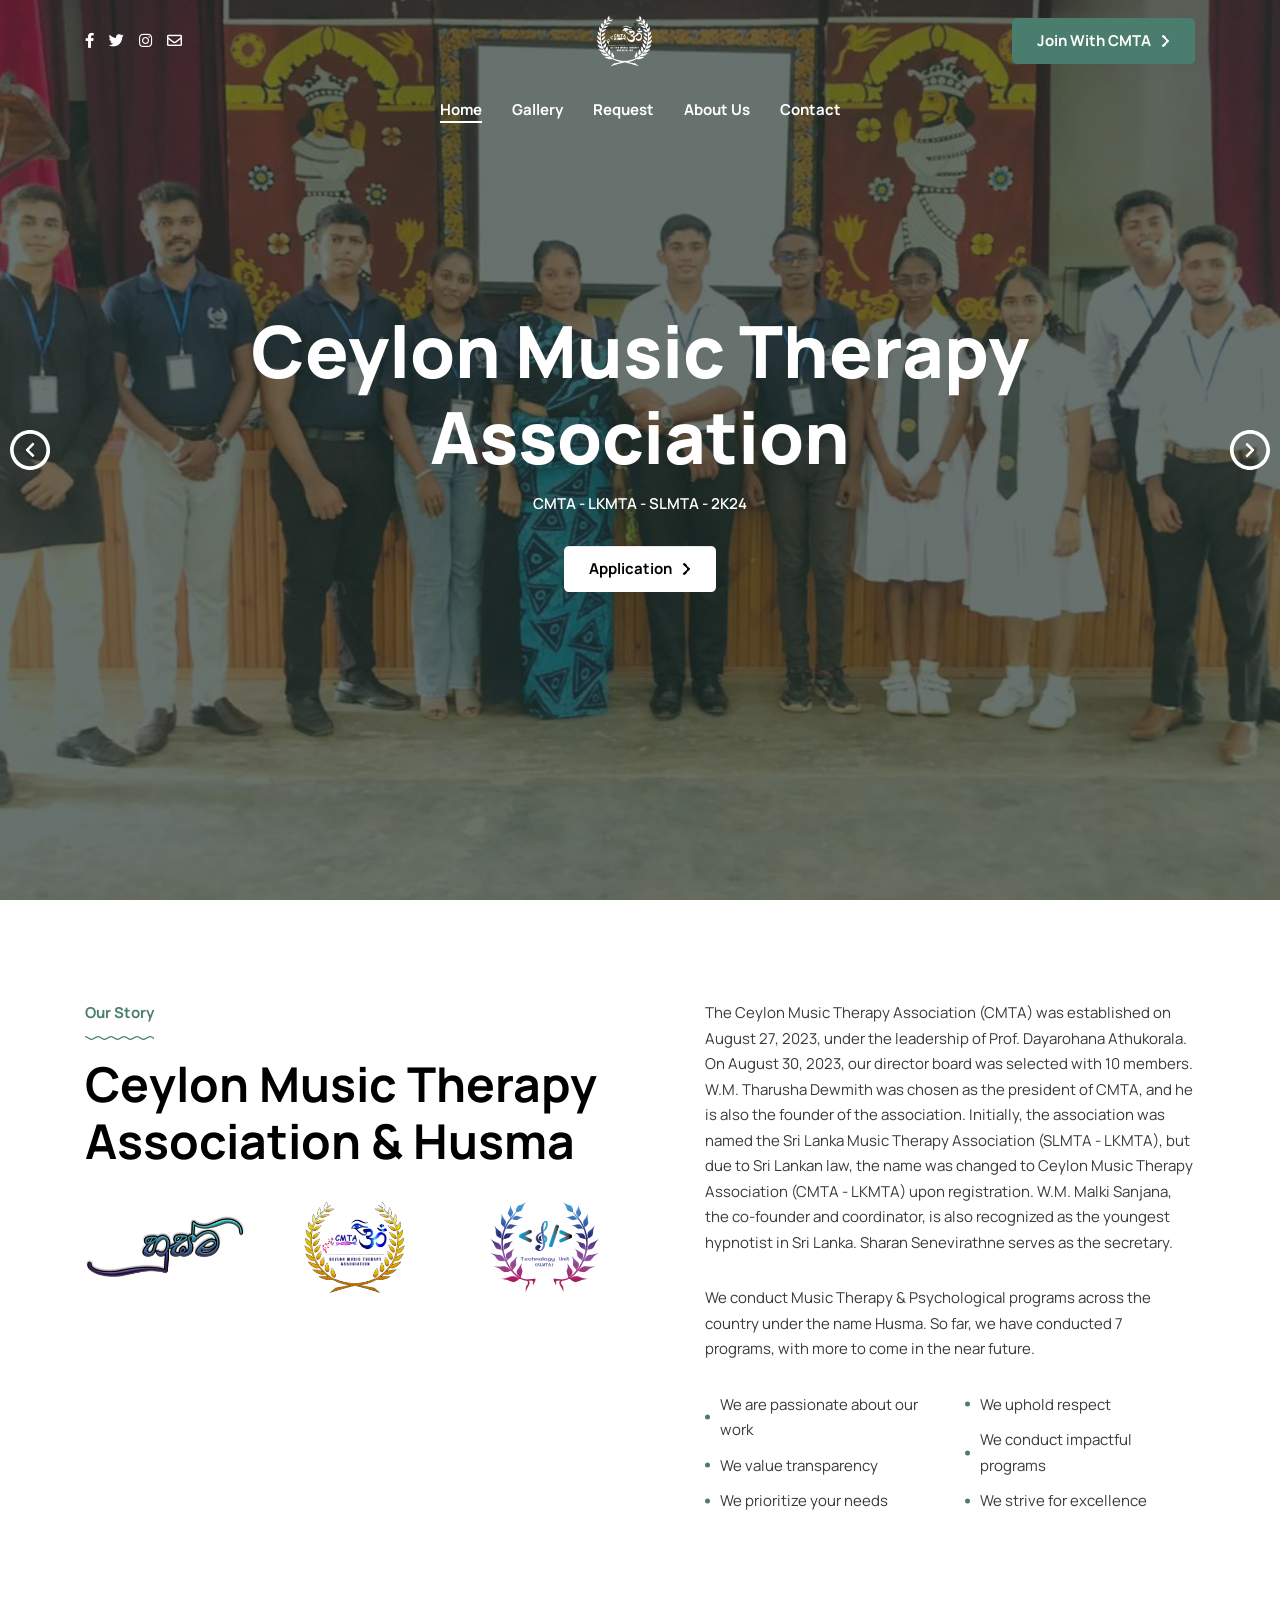
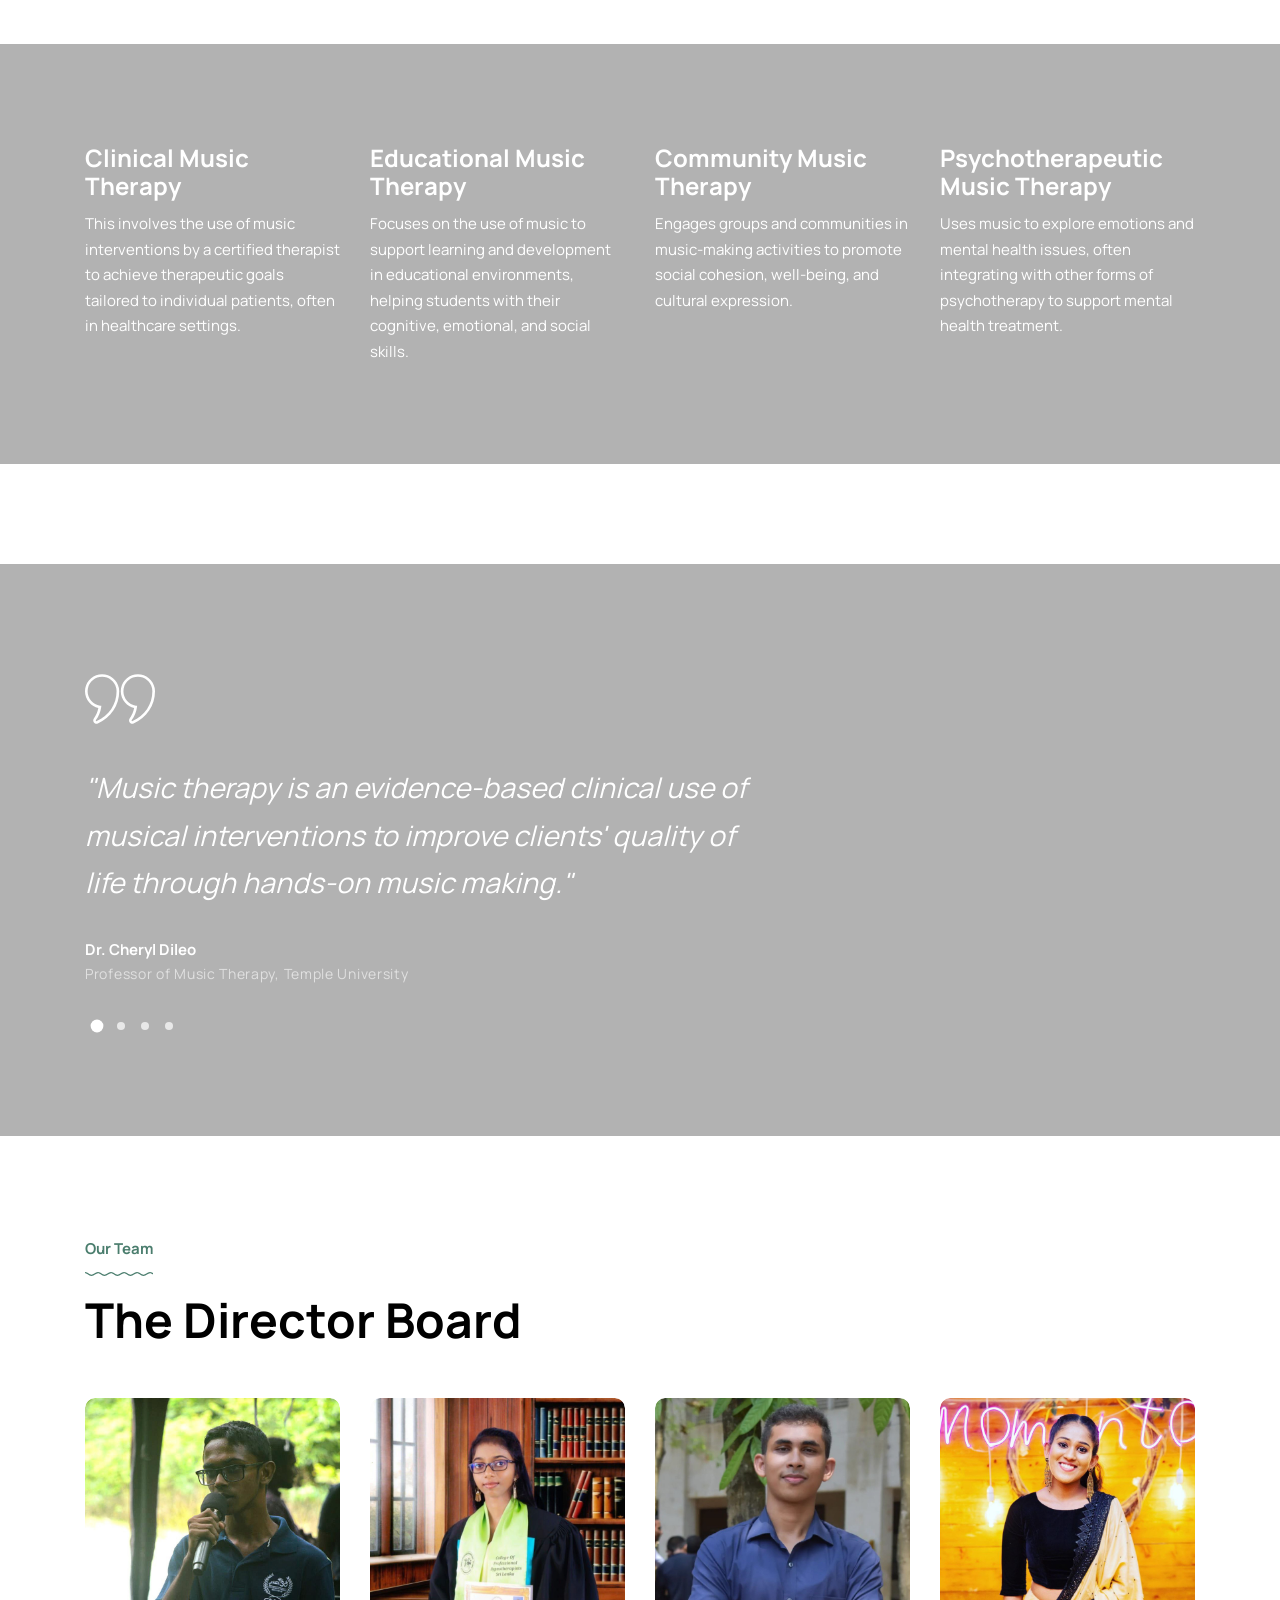
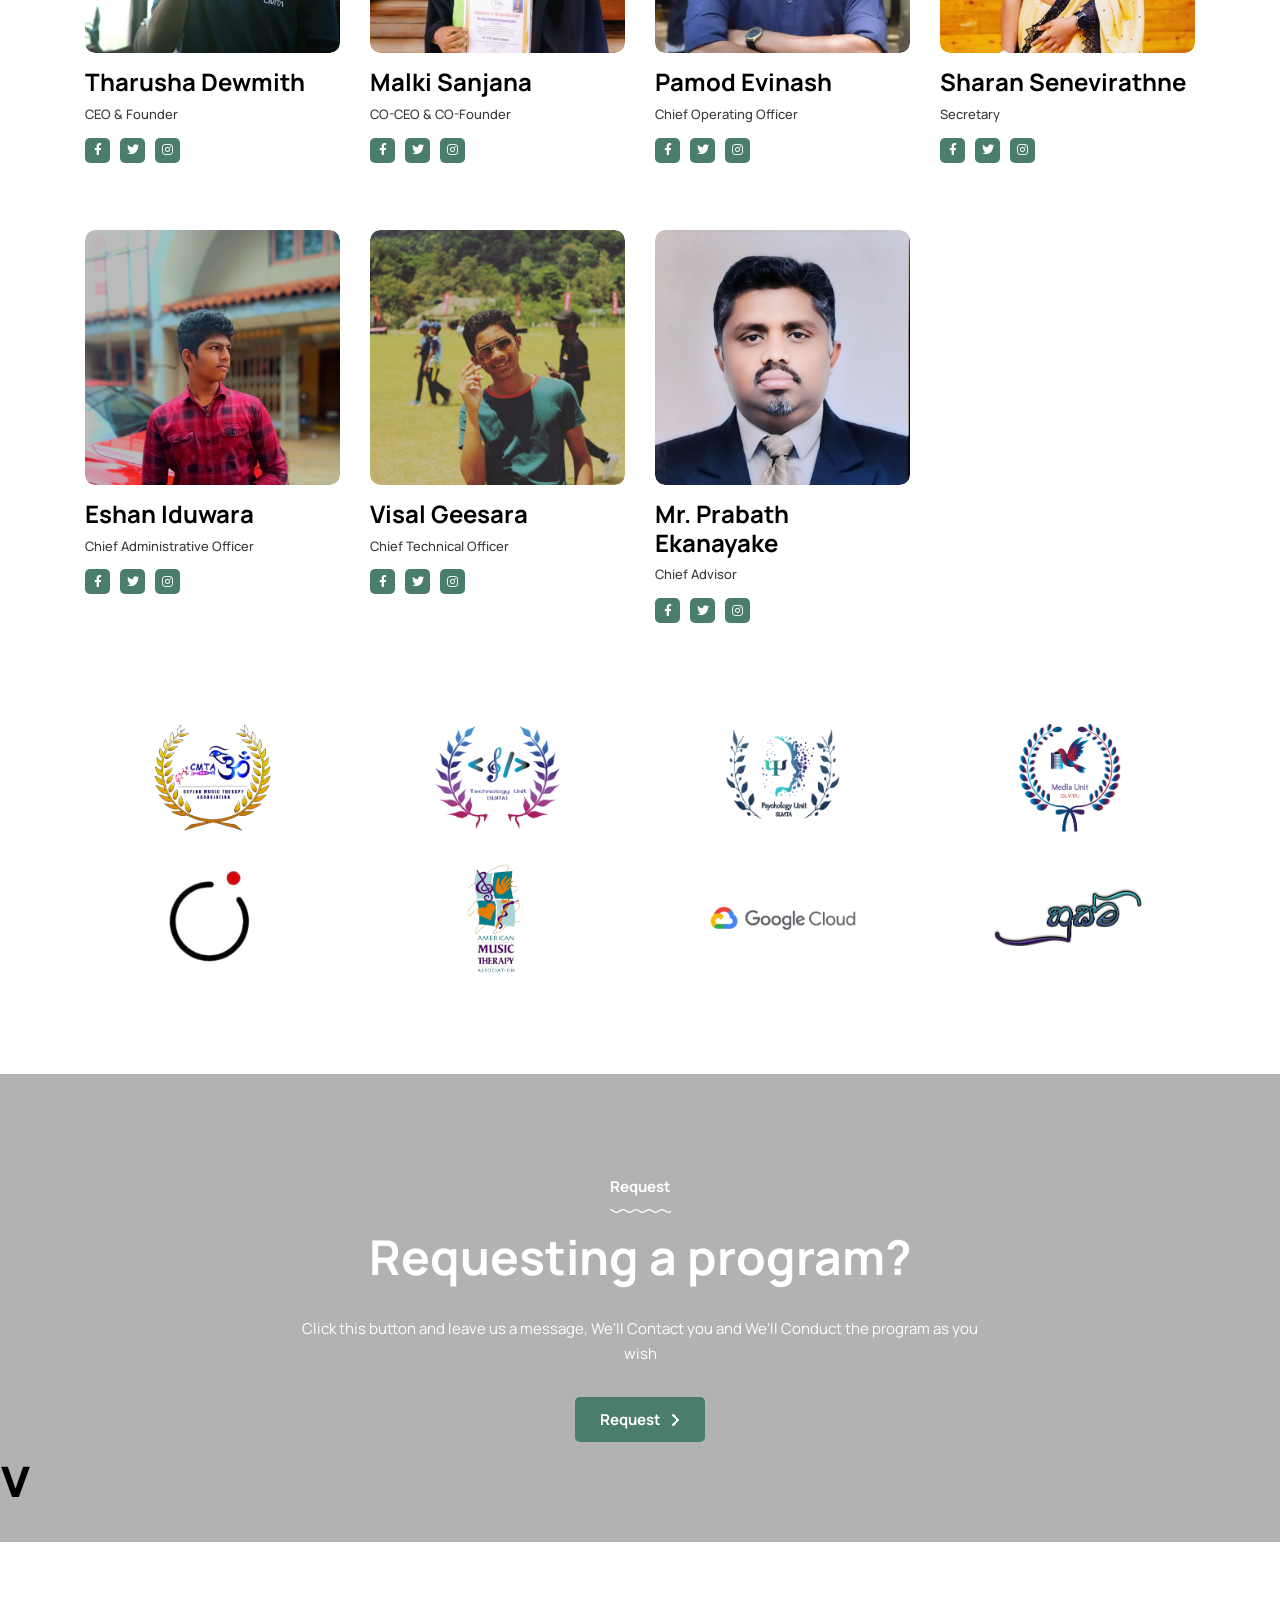
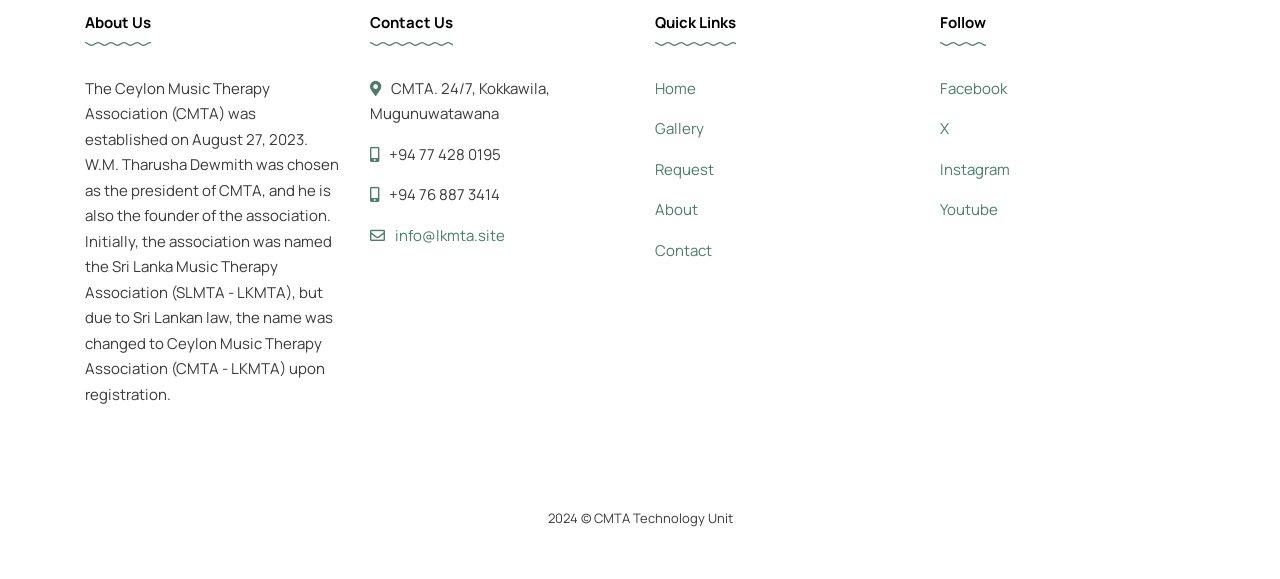
==== commit 30290012: "Update index.html" ====
--- a/index.html
+++ b/index.html
@@ -25,64 +25,6 @@
 	<link rel="apple-touch-icon-precomposed" href="images/icons/favicon-180x180.png" />
 <style>
 
-
-	@font-face {
-    font-family: 'mountains_of_christmasregular';
-    src: url('https://s3-us-west-2.amazonaws.com/s.cdpn.io/35984/mountainsofchristmas-webfont.woff2') format('woff2'),
-         url('https://s3-us-west-2.amazonaws.com/s.cdpn.io/35984/mountainsofchristmas-webfont.woff') format('woff');
-    font-weight: normal;
-    font-style: normal;
-
-}
-body {
-  background-color:#151522;
-  overflow: hidden;
-    display: flex;
-  align-items: center;
-  justify-content: center; 
-}
-
-body,
-html {
-  height: 100%;
-  width: 100%;
-  margin: 0;
-  padding: 0;
-}
-
-
-svg{
-  width:90%;
-  height:90%;
-  visibility:hidden;
- 
-}
-
-.sparkle{
-  /* mix-blend-mode:luminosity */
-}
-#endMessage{
-  font-family: mountains_of_christmasregular;
-  font-size: 2rem;
-  text-anchor: middle;
-  text-align: center;
-  fill: #FFFFFF;
-  color: #FFFFFF;
-  opacity:0;
-  letter-spacing: 1px;
-}
-
-a {
-  color: white;
-  text-decoration: underline dotted #FFFFFF;
-}
-a:visited {
-  color: red;
-  
-}
-
-
-
 	
 	
 /* customizable snowflake styling */
@@ -229,14 +171,7 @@
 		<!-- /container -->
 	</div>
 	<!-- /MOBILE MENU HOLDER -->
-	<script>
-		(function(){function r(a){gsap.killTweensOf(a,{opacity:!0});gsap.fromTo(a,{opacity:1},{duration:.07,opacity:Math.random(),repeat:-1})}function t(a){e&&(a=l[d],gsap.set(a,{x:gsap.getProperty(".pContainer","x"),y:gsap.getProperty(".pContainer","y"),scale:m()}),gsap.timeline().to(a,{duration:gsap.utils.random(.61,6),physics2D:{velocity:gsap.utils.random(-23,23),angle:gsap.utils.random(-180,180),gravity:gsap.utils.random(-6,50)},scale:0,rotation:gsap.utils.random(-123,360),ease:"power1",onStart:r,onStartParams:[a],
-onRepeat:function(b){gsap.set(b,{scale:m()})},onRepeatParams:[a]}),d++,d=201<=d?0:d)}MorphSVGPlugin.convertToPath("polygon");document.querySelector(".pContainer");var u=document.querySelector(".mainSVG");document.querySelector("#star");var c=document.querySelector(".sparkle");document.querySelector("#tree");var e=!0,n="#E8F6F8 #ACE8F8 #F6FBFE #A2CBDC #B74551 #5DBA72 #910B28 #910B28 #446D39".split(" "),p=["#star","#circ","#cross","#heart"],l=[],d=0;gsap.set("svg",{visibility:"visible"});gsap.set(c,
-{transformOrigin:"50% 50%",y:-100});c=function(a){var b=[],f=MotionPathPlugin.getRawPath(a)[0];f.forEach(function(v,g){var h={};h.x=f[2*g];h.y=f[2*g+1];g%2&&b.push(h)});return b};c(".treePath");var q=c(".treeBottomPath");c=gsap.timeline({delay:0,repeat:0});var k,m=gsap.utils.random(.5,3,.001,!0);(function(){for(var a=201,b;-1<--a;)b=document.querySelector(p[a%p.length]).cloneNode(!0),u.appendChild(b),b.setAttribute("fill",n[a%n.length]),b.setAttribute("class","particle"),l.push(b),gsap.set(b,{x:-100,
-y:-100,transformOrigin:"50% 50%"})})();(function(){k=gsap.timeline({onUpdate:t});k.to(".pContainer, .sparkle",{duration:6,motionPath:{path:".treePath",autoRotate:!1},ease:"linear"}).to(".pContainer, .sparkle",{duration:1,onStart:function(){e=!1},x:q[0].x,y:q[0].y}).to(".pContainer, .sparkle",{duration:2,onStart:function(){e=!0},motionPath:{path:".treeBottomPath",autoRotate:!1},ease:"linear"},"-=0").from(".treeBottomMask",{duration:2,drawSVG:"0% 0%",stroke:"#FFF",ease:"linear"},"-=2")})();c.from([".treePathMask",
-".treePotMask"],{drawSVG:"0% 0%",stroke:"#FFF",stagger:{each:6},duration:gsap.utils.wrap([6,1,2]),ease:"linear"}).from(".treeStar",{duration:3,scaleY:0,scaleX:.15,transformOrigin:"50% 50%",ease:"elastic(1,0.5)"},"-=4").to(".sparkle",{duration:3,opacity:0,ease:"rough({strength: 2, points: 100, template: linear, taper: both, randomize: true, clamp: false})"},"-=0").to(".treeStarOutline",{duration:1,opacity:1,ease:"rough({strength: 2, points: 16, template: linear, taper: none, randomize: true, clamp: false})"},
-"+=1");c.add(k,0);gsap.globalTimeline.timeScale(1.5); k.vars.onComplete = function() { gsap.to('foreignObject', { opacity: 1 }) } })();
-	</script>
+	
 	<!-- HEADER -->
 	<header class="main-header header-5">
 		<div class="container">
@@ -353,82 +288,8 @@
 						<span class="post-subtitle"> CMTA - LKMTA - SLMTA - 2K24</span> <a href="https://apply.cmta.org.lk"
 						class="read-more white-btn">Application</a>
 					</div>
-					<svg class="mainSVG" xmlns="http://www.w3.org/2000/svg" xmlns:xlink="http://www.w3.org/1999/xlink" viewBox="0 0 800 600">
-  <defs>
-    <circle id="circ" class="particle" cx="0" cy="0" r="1" />
-    <polygon id="star" class="particle" points="4.55,0 5.95,2.85 9.1,3.3 6.82,5.52 7.36,8.65 4.55,7.17 1.74,8.65 2.27,5.52 0,3.3 3.14,2.85 " />
-    <polygon id="cross" class="particle" points="4,3.5 2.5,2 4,0.5 3.5,0 2,1.5 0.5,0 0,0.5 1.5,2 0,3.5 0.5,4 2,2.5 3.5,4 " />
-    <path id="heart" class="particle" d="M2.9,0C2.53,0,2.2,0.18,2,0.47C1.8,0.18,1.47,0,1.1,0C0.49,0,0,0.49,0,1.1
-  C0,2.6,1.56,4,2,4s2-1.4,2-2.9C4,0.49,3.51,0,2.9,0z" />
-
-    <radialGradient id="grad" cx="3" cy="3" r="6" gradientUnits="userSpaceOnUse">
-      <stop offset="0" style="stop-color:red" />
-      <stop offset="0.4" style="stop-color:#334673" />
-      <stop offset="0.6" style="stop-color:#EDDDC4" />
-      <stop offset="0.9" style="stop-color:#FEE8C7" />
-      <stop offset="1" style="stop-color:red" />
-    </radialGradient>
-    <radialGradient id="dotGrad" cx="0" cy="0" r="50" gradientUnits="userSpaceOnUse">
-      <stop offset="0" style="stop-color:#FFFFFF;stop-opacity:1" />
-      <stop offset="0.1" style="stop-color:#0867C7;stop-opacity:0.6" />
-      <stop offset="1" style="stop-color:#081029;stop-opacity:0" />
-    </radialGradient>
-
-    <mask id="treePathMask">
-      <path class="treePathMask" fill="none" stroke-width="18" stroke="#FFF" d="M252.9,447.9c0,0-30.8-21.6,33.9-44.7c64.7-23.1,46.2-37,33.9-41.6
-    c-12.3-4.6-59.3-11.6-42.4-28.5s114-52.4,81.7-66.2c-32.4-13.9-58.5-10.8-35.4-29.3s66.2-101.7,70.9-115.6
-    c4.4-13.2,16.9-18.5,24.7,0c7.7,18.5,44.7,100.1,67.8,115.6c23.1,15.4-10.8,21.6-26.2,24.7c-15.4,3.1-20,33.9,33.9,49.3
-    c53.9,15.4,47.8,40.1,27.7,44.7c-20,4.6-63.2,4.6-27.7,32.4s98.6,21.6,61.6,60.1" />
-    </mask>
-    <mask id="treeBottomMask">
-      <path class="treeBottomMask" stroke="#FFF" stroke-width="8" d="M207.5,484.1c0,0,58.5-43.1,211.1-3.1s191-16.9,191-16.9" />
-    </mask>
-    <mask id="treePotMask">
-      <path class="treePotMask" stroke="#FFF" stroke-width="8" d="M374.3,502.5c0,0-4.6,20,7.7,29.3c12.3,9.2,40.1,7.7,50.8,0s10.8-23.1,10.8-29.3" />
-    </mask>
-
-    <filter id="glow" x="-150%" y="-150%" width="280%" height="280%">
-      <feOffset result="offOut" in="SourceGraphic" dx="0" dy="0" />
-      <feGaussianBlur in="offOut" stdDeviation="16" result="blur" />
-
-      <feComponentTransfer>
-        <feFuncR type="discrete" tableValues="0.8" />
-        <feFuncG type="discrete" tableValues="0.3" />
-        <feFuncB type="discrete" tableValues="0.2" />
-        <!--<feFuncA type="linear" slope="1" intercept="0" />-->
-      </feComponentTransfer>
-
-      <feComposite in="SourceGraphic" operator="over" />
-
-    </filter>
-
-  </defs>
-  <g class="whole">
-
-    <g class="pContainer"></g>
-
-    <g class="tree" mask="url(#treePathMask)">
-      <path d="M252.95,447.85a20.43,20.43,0,0,1-5.64-6.24,14,14,0,0,1-1.91-8.22,16.93,16.93,0,0,1,3.06-8,33.16,33.16,0,0,1,5.79-6.28A74.78,74.78,0,0,1,268.54,410a163.48,163.48,0,0,1,15.52-6.84c10.54-3.93,21-8.07,30.72-13.46a80.83,80.83,0,0,0,7-4.37,37.51,37.51,0,0,0,6.13-5.24c1.75-1.92,3.14-4.18,3.25-6.35s-1.12-4.18-3-5.81a25,25,0,0,0-6.72-3.91,61.25,61.25,0,0,0-7.8-2.42c-5.41-1.4-10.91-2.72-16.38-4.32a84.17,84.17,0,0,1-16.2-6.19,28.26,28.26,0,0,1-3.86-2.5,15.06,15.06,0,0,1-3.44-3.63,9,9,0,0,1-1.51-5.47,10.22,10.22,0,0,1,.61-2.78,12.88,12.88,0,0,1,1.2-2.34,26.73,26.73,0,0,1,6.58-6.56c2.35-1.76,4.76-3.33,7.19-4.84,4.87-3,9.82-5.75,14.77-8.46,9.91-5.4,19.88-10.59,29.63-16.08,4.87-2.75,9.68-5.56,14.33-8.56A81.88,81.88,0,0,0,359.45,280a23,23,0,0,0,2.41-2.79,8.36,8.36,0,0,0,1.35-2.65,2.13,2.13,0,0,0-.17-1.7,5.53,5.53,0,0,0-1.88-1.77,13.15,13.15,0,0,0-1.49-.83c-.52-.26-1.1-.49-1.76-.77-1.27-.53-2.55-1-3.83-1.53q-3.86-1.48-7.8-2.77c-5.26-1.74-10.6-3.23-16-4.79-2.72-.79-5.47-1.58-8.29-2.61a31.74,31.74,0,0,1-4.33-1.92,14.39,14.39,0,0,1-2.29-1.53,8.74,8.74,0,0,1-2.22-2.66,7.2,7.2,0,0,1-.78-4,9.09,9.09,0,0,1,1-3.24,18.93,18.93,0,0,1,3-4.21,44.88,44.88,0,0,1,3.29-3.19c.56-.5,1.12-1,1.68-1.45l1.61-1.33a84,84,0,0,0,10.88-11.88,326.2,326.2,0,0,0,18.79-27.53c5.88-9.5,11.48-19.19,16.89-29S380.1,146.16,385,136.13c1.22-2.51,2.42-5,3.57-7.54s2.29-5.09,3.14-7.45l.36-1c.14-.38.26-.75.42-1.12.29-.75.64-1.48,1-2.21a25.51,25.51,0,0,1,2.65-4.21,19.15,19.15,0,0,1,3.76-3.69,13.74,13.74,0,0,1,5.24-2.42,12.11,12.11,0,0,1,6.12.25,14.59,14.59,0,0,1,5,2.79,20.59,20.59,0,0,1,3.47,3.79,30.33,30.33,0,0,1,2.5,4.1c.35.7.7,1.39,1,2.1l.46,1.05.4,1,1.64,3.84,3.39,7.67q6.88,15.32,14.36,30.37c5,10,10.18,19.94,15.69,29.65a274.94,274.94,0,0,0,17.9,28A73.36,73.36,0,0,0,487.74,233c.49.4,1,.8,1.48,1.15l1.7,1.19a35,35,0,0,1,3.66,3,17.84,17.84,0,0,1,3.32,4.08,10.83,10.83,0,0,1,1.14,2.94,8.54,8.54,0,0,1,0,3.54,10.27,10.27,0,0,1-3.22,5.39,20.71,20.71,0,0,1-4.15,2.91,49,49,0,0,1-8.4,3.46,154,154,0,0,1-16.77,4.09l-4.15.81a9.18,9.18,0,0,0-2.87,1.08,9.51,9.51,0,0,0-4,4.7,12.55,12.55,0,0,0-.67,6.58,19.5,19.5,0,0,0,2.46,6.74A37.19,37.19,0,0,0,468,295.75a75,75,0,0,0,14.14,7.86,129.67,129.67,0,0,0,15.58,5.49A141.4,141.4,0,0,1,513.88,315a75,75,0,0,1,15.19,8.65,37.29,37.29,0,0,1,6.55,6.24,21.05,21.05,0,0,1,4.31,8.49,14.43,14.43,0,0,1-1.24,9.88,18.08,18.08,0,0,1-6.66,6.94,26.74,26.74,0,0,1-8.56,3.33c-2.84.61-5.65,1.06-8.44,1.49-5.58.86-11.13,1.61-16.52,2.77a53.48,53.48,0,0,0-7.81,2.22c-2.43.94-4.81,2.22-6,3.93a4.34,4.34,0,0,0-.77,2.82,8.45,8.45,0,0,0,1,3.29,28,28,0,0,0,4.82,6.25,80.74,80.74,0,0,0,12.81,10.4c9.29,6,19.72,10.29,30.24,14.17,5.27,1.95,10.59,3.79,15.85,5.86,2.63,1,5.24,2.14,7.79,3.39a37.94,37.94,0,0,1,7.28,4.51,11.9,11.9,0,0,1,3.63,15.57,34.68,34.68,0,0,1-4.53,7.16,77.45,77.45,0,0,1-5.64,6.29,77.31,77.31,0,0,0,5.41-6.46,34.27,34.27,0,0,0,4.22-7.21,12.64,12.64,0,0,0,.88-8,12.44,12.44,0,0,0-4.71-6.43,37.71,37.71,0,0,0-7.15-4.16c-2.53-1.16-5.13-2.18-7.76-3.14-5.26-1.91-10.62-3.62-16-5.44-10.65-3.63-21.34-7.64-31.11-13.64a83.84,83.84,0,0,1-13.61-10.49,31.27,31.27,0,0,1-5.6-6.94,12,12,0,0,1-1.55-4.68,8.17,8.17,0,0,1,.19-2.7,8.56,8.56,0,0,1,1.09-2.5,12.1,12.1,0,0,1,3.6-3.44,24.27,24.27,0,0,1,4.08-2.08,57.3,57.3,0,0,1,8.36-2.56c5.59-1.31,11.19-2.17,16.71-3.12,2.76-.48,5.5-1,8.15-1.59a22.1,22.1,0,0,0,7-2.87,13.3,13.3,0,0,0,4.82-5.15,9.42,9.42,0,0,0,.69-6.53,16,16,0,0,0-3.42-6.33,33.25,33.25,0,0,0-5.73-5.27,69.74,69.74,0,0,0-14.19-7.8,135.81,135.81,0,0,0-15.61-5.42,135.53,135.53,0,0,1-16.3-5.51,81,81,0,0,1-15.41-8.31,43.39,43.39,0,0,1-12.6-13,25.53,25.53,0,0,1-3.34-9,19.13,19.13,0,0,1,1-10,16.17,16.17,0,0,1,6.69-8,15.88,15.88,0,0,1,5-1.93l4.13-.84a147.75,147.75,0,0,0,16-4,42.41,42.41,0,0,0,7.17-3,14,14,0,0,0,2.74-1.92,3.42,3.42,0,0,0,1.12-1.68,2.41,2.41,0,0,0-.43-1.61,11.07,11.07,0,0,0-2-2.4,28,28,0,0,0-2.92-2.31l-1.76-1.22c-.65-.46-1.26-.94-1.86-1.43a59,59,0,0,1-6.43-6.27c-2-2.19-3.79-4.44-5.54-6.74a267,267,0,0,1-18.55-28.74c-5.63-9.85-10.89-19.86-16-30s-9.91-20.31-14.57-30.61l-3.45-7.76L417,124.48l-.42-1-.39-.88c-.25-.59-.54-1.15-.82-1.71a22.74,22.74,0,0,0-1.89-3.09,13,13,0,0,0-2.2-2.42,7,7,0,0,0-2.31-1.33,4.49,4.49,0,0,0-2.22-.09,8.55,8.55,0,0,0-4.59,3.32,17.85,17.85,0,0,0-1.84,2.92c-.26.54-.51,1.07-.73,1.64-.12.27-.22.56-.32.85l-.35,1c-1.06,2.93-2.23,5.47-3.42,8.1s-2.42,5.16-3.67,7.7c-5,10.18-10.29,20.16-15.77,30.05s-11.17,19.66-17.16,29.28a310.2,310.2,0,0,1-19.39,28.11,90.46,90.46,0,0,1-12,12.85l-1.65,1.35c-.52.43-1,.85-1.53,1.29a38,38,0,0,0-2.79,2.65,12.42,12.42,0,0,0-1.94,2.57,2.33,2.33,0,0,0-.28.76c0,.11,0,0,0,.09a4.57,4.57,0,0,0,1.7,1.35,25.15,25.15,0,0,0,3.36,1.51c2.46.92,5.11,1.72,7.79,2.52,5.36,1.58,10.84,3.16,16.25,5q4.06,1.37,8.08,2.94c1.34.53,2.67,1.07,4,1.63.64.27,1.36.57,2.1.94a19.66,19.66,0,0,1,2.18,1.24,11.85,11.85,0,0,1,4,4.13,8.64,8.64,0,0,1,1,3.24,9.11,9.11,0,0,1-.27,3.23,14.48,14.48,0,0,1-2.42,4.85,29.32,29.32,0,0,1-3.14,3.56,87.46,87.46,0,0,1-14,10.47c-4.85,3-9.79,5.84-14.76,8.55-9.94,5.42-20,10.49-29.91,15.72-5,2.62-9.88,5.28-14.63,8.12-2.37,1.42-4.7,2.89-6.88,4.46a22.06,22.06,0,0,0-5.45,5.14,8,8,0,0,0-.76,1.39,5.36,5.36,0,0,0-.33,1.32,4.1,4.1,0,0,0,.69,2.53,15.62,15.62,0,0,0,5.49,4.62A80.14,80.14,0,0,0,298.56,353c5.31,1.66,10.73,3.06,16.18,4.58a64.81,64.81,0,0,1,8.26,2.74,27.74,27.74,0,0,1,7.69,4.74,13.65,13.65,0,0,1,3,3.81,9.27,9.27,0,0,1,1,5,11.14,11.14,0,0,1-1.54,4.7,19.09,19.09,0,0,1-2.8,3.67,40.6,40.6,0,0,1-6.81,5.54,83.78,83.78,0,0,1-7.41,4.35c-10.11,5.26-20.76,9.16-31.39,12.82a161.69,161.69,0,0,0-15.52,6.37A74.57,74.57,0,0,0,255,420a32.17,32.17,0,0,0-5.82,5.89,16.21,16.21,0,0,0-3.19,7.52,13.61,13.61,0,0,0,1.59,8A20.29,20.29,0,0,0,252.95,447.85Z" fill="#cb9866" />
-      <path d="M207.5,484.06c7.05-5.11,15.14-8.66,23.34-11.63a177.13,177.13,0,0,1,25.29-6.88,263.65,263.65,0,0,1,52.22-4.49h3.28l3.28.09,6.56.19,6.55.39c2.18.13,4.37.26,6.54.48,4.35.39,8.71.74,13,1.28l6.51.75,6.49.91c17.3,2.5,34.41,6,51.36,10.19l12.62,3.2c4.18,1,8.34,2.18,12.55,3.06,8.38,2,16.82,3.63,25.29,5.13a353.5,353.5,0,0,0,51.17,5.47c17.11.32,34.36-.66,51-4.7a118.55,118.55,0,0,0,24.21-8.47,84.82,84.82,0,0,0,11.11-6.49,47.55,47.55,0,0,0,9.69-8.53,48.1,48.1,0,0,1-9,9.45,85.1,85.1,0,0,1-10.81,7.45,116.56,116.56,0,0,1-24.23,10.24,165.66,165.66,0,0,1-25.79,5.35,232.1,232.1,0,0,1-26.27,1.71c-8.77,0-17.55-.24-26.26-1.09-2.18-.2-4.37-.35-6.54-.6l-6.52-.78c-4.36-.46-8.67-1.19-13-1.82-8.64-1.37-17.22-3.09-25.74-5-4.28-.87-8.5-2-12.75-3l-12.62-3.11q-25.06-6.37-50.58-10.47a426.37,426.37,0,0,0-51.3-5.3c-8.59-.42-17.19-.29-25.78,0a240.1,240.1,0,0,0-25.68,2.24,186.57,186.57,0,0,0-25.27,5.19c-4.15,1.16-8.26,2.49-12.28,4.05-2,.79-4,1.6-6,2.52A50.82,50.82,0,0,0,207.5,484.06Z" fill="#cb9866" />
-      <path d="M374.32,502.55a48.15,48.15,0,0,0,1.24,14.35c1.15,4.52,3.29,8.64,6.49,11.35a18.5,18.5,0,0,0,5.51,3.14,39.06,39.06,0,0,0,6.41,1.82,65.78,65.78,0,0,0,13.68,1.12,72.9,72.9,0,0,0,13.72-1.44,44.51,44.51,0,0,0,6.46-1.85,17.75,17.75,0,0,0,5.51-3.15,25.45,25.45,0,0,0,7.24-11.17,52,52,0,0,0,1.9-6.91c.48-2.37.83-4.8,1.18-7.25a55.16,55.16,0,0,1,.64,7.42,40.11,40.11,0,0,1-.52,7.56,31.23,31.23,0,0,1-2.19,7.5,24.37,24.37,0,0,1-4.46,6.79,25.16,25.16,0,0,1-6.61,5,39.72,39.72,0,0,1-7.4,3A58.55,58.55,0,0,1,407.75,542a55,55,0,0,1-15.47-1.9,36.65,36.65,0,0,1-7.46-3,25.3,25.3,0,0,1-6.6-5,19.63,19.63,0,0,1-2.5-3.34,21.72,21.72,0,0,1-1.79-3.67,27.66,27.66,0,0,1-1.65-7.7,38.16,38.16,0,0,1,2-14.87Z" fill="#cb9866" />
-
-    </g>
-    <path class="treeBottomPath" stroke="none" fill="none" stroke-width="8" d="M207.5,484.1c0,0,58.5-43.1,211.1-3.1s191-16.9,191-16.9" />
-    <path class="treePath" fill="none" stroke="none" stroke-miterlimit="10" d="M252.95,447.85s-30.81-21.57,33.89-44.68,46.22-37,33.89-41.6-59.32-11.56-42.37-28.5,114-52.38,81.66-66.25S301.48,256,324.59,237.55,390.84,135.87,395.46,122c4.41-13.24,16.95-18.49,24.65,0s44.68,100.14,67.79,115.55-10.78,21.57-26.19,24.65-20,33.89,33.89,49.3,47.76,40.06,27.73,44.68-63.17,4.62-27.73,32.35,98.6,21.57,61.63,60.09" />
-    <path class="treeBottom" mask="url(#treeBottomMask)" d="M207.5,484.06c7.05-5.11,15.14-8.66,23.34-11.63a177.13,177.13,0,0,1,25.29-6.88,263.65,263.65,0,0,1,52.22-4.49h3.28l3.28.09,6.56.19,6.55.39c2.18.13,4.37.26,6.54.48,4.35.39,8.71.74,13,1.28l6.51.75,6.49.91c17.3,2.5,34.41,6,51.36,10.19l12.62,3.2c4.18,1,8.34,2.18,12.55,3.06,8.38,2,16.82,3.63,25.29,5.13a353.5,353.5,0,0,0,51.17,5.47c17.11.32,34.36-.66,51-4.7a118.55,118.55,0,0,0,24.21-8.47,84.82,84.82,0,0,0,11.11-6.49,47.55,47.55,0,0,0,9.69-8.53,48.1,48.1,0,0,1-9,9.45,85.1,85.1,0,0,1-10.81,7.45,116.56,116.56,0,0,1-24.23,10.24,165.66,165.66,0,0,1-25.79,5.35,232.1,232.1,0,0,1-26.27,1.71c-8.77,0-17.55-.24-26.26-1.09-2.18-.2-4.37-.35-6.54-.6l-6.52-.78c-4.36-.46-8.67-1.19-13-1.82-8.64-1.37-17.22-3.09-25.74-5-4.28-.87-8.5-2-12.75-3l-12.62-3.11q-25.06-6.37-50.58-10.47a426.37,426.37,0,0,0-51.3-5.3c-8.59-.42-17.19-.29-25.78,0a240.1,240.1,0,0,0-25.68,2.24,186.57,186.57,0,0,0-25.27,5.19c-4.15,1.16-8.26,2.49-12.28,4.05-2,.79-4,1.6-6,2.52A50.82,50.82,0,0,0,207.5,484.06Z" fill="#cb9866" />
-    <path class="treePot" mask="url(#treePotMask)" d="M374.32,502.55a48.15,48.15,0,0,0,1.24,14.35c1.15,4.52,3.29,8.64,6.49,11.35a18.5,18.5,0,0,0,5.51,3.14,39.06,39.06,0,0,0,6.41,1.82,65.78,65.78,0,0,0,13.68,1.12,72.9,72.9,0,0,0,13.72-1.44,44.51,44.51,0,0,0,6.46-1.85,17.75,17.75,0,0,0,5.51-3.15,25.45,25.45,0,0,0,7.24-11.17,52,52,0,0,0,1.9-6.91c.48-2.37.83-4.8,1.18-7.25a55.16,55.16,0,0,1,.64,7.42,40.11,40.11,0,0,1-.52,7.56,31.23,31.23,0,0,1-2.19,7.5,24.37,24.37,0,0,1-4.46,6.79,25.16,25.16,0,0,1-6.61,5,39.72,39.72,0,0,1-7.4,3A58.55,58.55,0,0,1,407.75,542a55,55,0,0,1-15.47-1.9,36.65,36.65,0,0,1-7.46-3,25.3,25.3,0,0,1-6.6-5,19.63,19.63,0,0,1-2.5-3.34,21.72,21.72,0,0,1-1.79-3.67,27.66,27.66,0,0,1-1.65-7.7,38.16,38.16,0,0,1,2-14.87Z" fill="#cb9866" />
-    <g class="treeStar">
-      <path class="treeStarOutline" opacity="0" d="M421,53.27c5,.83,10.08,1.52,15.15,2.13l3.8.45,1.9.21c.33,0,.6.06,1,.12a2.41,2.41,0,0,1,1.27.66,2.52,2.52,0,0,1,.56,2.76,3.42,3.42,0,0,1-.78,1.07l-.66.69-2.65,2.77c-1.78,1.83-3.54,3.68-5.35,5.48l-2.7,2.71L429.81,75l-.69.67-.34.33,0,0h0a.14.14,0,0,0,0-.08s0-.07,0,0l0,.24.07.47.57,3.78c.4,2.52.71,5,1.06,7.57l.94,7.59.22,1.9c0,.06,0,.19,0,.34a2.21,2.21,0,0,1,0,.43,2.72,2.72,0,0,1-.21.84,2.85,2.85,0,0,1-2.65,1.75,2.57,2.57,0,0,1-.82-.14,3.12,3.12,0,0,1-.65-.3l-1.64-1-6.58-3.91-6.63-3.81-3.34-1.86-.42-.23-.21-.12-.14-.07a1,1,0,0,0-.59,0,1.15,1.15,0,0,0-.31.12l-.43.22-.85.44c-2.27,1.17-4.54,2.31-6.79,3.52s-4.51,2.38-6.74,3.61l-3.36,1.83-.84.46a3.07,3.07,0,0,1-1.28.44,2.68,2.68,0,0,1-2.84-3l.15-1,.29-1.89.57-3.78,1.18-7.56,1.24-7.52a.13.13,0,0,0,0,.08l0,0-.1-.09-.17-.17-1.37-1.34-2.73-2.68-10.93-10.7-.34-.33a4,4,0,0,1-.64-.84,3.63,3.63,0,0,1-.43-2.12,3.68,3.68,0,0,1,2.64-3.17l.52-.11.25,0,.47-.06.95-.12,1.9-.25,7.58-1,7.6-.9,1.9-.23.95-.11c.24,0,.11,0,.09,0l-.09.05-.07.08,0,0,.09-.16.46-.84.91-1.68c2.41-4.5,4.95-8.92,7.51-13.34l1-1.66.48-.83.24-.41.13-.23a3.49,3.49,0,0,1,.22-.33,2.66,2.66,0,0,1,2.83-.9,2.52,2.52,0,0,1,1.26.84,2.85,2.85,0,0,1,.37.62l.18.44q1.45,3.54,3,7.06c1,2.36,2,4.68,3.06,7,.51,1.17,1.06,2.32,1.59,3.48l.8,1.74a2.12,2.12,0,0,0,.45.75A1.42,1.42,0,0,0,421,53.27Zm-.06.39a1.82,1.82,0,0,1-1-.46,2.52,2.52,0,0,1-.56-.86l-.84-1.72c-.56-1.14-1.11-2.3-1.69-3.43-1.17-2.27-2.29-4.56-3.5-6.81s-2.39-4.51-3.6-6.76l-.23-.42a.8.8,0,0,0-.14-.18.58.58,0,0,0-.33-.15.56.56,0,0,0-.57.28L407,36.48c-2.09,4.66-4.2,9.31-6.45,13.88l-.83,1.72-.42.86-.13.27a3.57,3.57,0,0,1-2,1.67,4.26,4.26,0,0,1-.84.18l-.95.13-1.89.27L386,56.53l-7.58,1-3.49.44a.45.45,0,0,0,.34-.4.51.51,0,0,0-.07-.28s-.06-.08-.07-.08l.33.34,10.65,11,2.66,2.75,1.33,1.37.4.42a3.41,3.41,0,0,1,.53.84,3.36,3.36,0,0,1,.24,1.95c-.53,2.56-1,5-1.57,7.52L388,90.85l-.83,3.73-.42,1.87-.2.9a.5.5,0,0,0,0,.3.58.58,0,0,0,.52.37,6.28,6.28,0,0,0,1.38-.58l3.46-1.62q3.47-1.61,6.9-3.3c2.3-1.1,4.57-2.26,6.85-3.39l.86-.43.43-.21a2.55,2.55,0,0,1,.57-.22,2.21,2.21,0,0,1,1.29.08l.29.13.21.11.42.23,3.37,1.81,6.8,3.51,6.85,3.41,1.71.85c.19.09.15.07.22.08a.25.25,0,0,0,.12,0,.42.42,0,0,0,.21-.1.33.33,0,0,0,.1-.19.2.2,0,0,0,0-.09.1.1,0,0,0,0,0l0-.13L428.74,96l-1.42-7.52c-.43-2.51-.9-5-1.29-7.54l-.6-3.78-.08-.47,0-.24a3.75,3.75,0,0,1,0-.45,3.37,3.37,0,0,1,.52-1.9,3.33,3.33,0,0,1,.3-.4,3.73,3.73,0,0,1,.3-.3l.35-.32.7-.65,2.81-2.59,2.86-2.54c1.9-1.71,3.84-3.36,5.77-5l2.91-2.49a12.91,12.91,0,0,0,1.15-1,.7.7,0,0,0-.06-.79.73.73,0,0,0-.37-.26c-.23-.06-.6-.13-.89-.2l-1.87-.4L436,56.39C431,55.39,426,54.45,420.95,53.66Z" fill="#FFFCF9" />
-      <path d="M408.12,83.45l-17.78,8.94,3.72-19.55-14-14.15,19.74-2.5,9.13-17.68,8.48,18L437,59.73l-14.5,13.63,3,19.67Z" fill="#C89568" />
-    </g>
-    <circle class="sparkle" fill="url(#dotGrad)" cx="0" cy="0" r="50" />
-  </g>
-  <foreignObject id="endMessage" x="0" y="550" width="800" height="250">
-    <span class="endMessage">
-      This is available to buy at my <a href="https://gannon.tv/products/merry-christmas-tree" text-decoration="underline" target="new">shop</a>
-    </span>
-  </foreignObject>
-</svg>
+					
+
 				</div>
 			</div>
 			<!-- /slider-img -->
